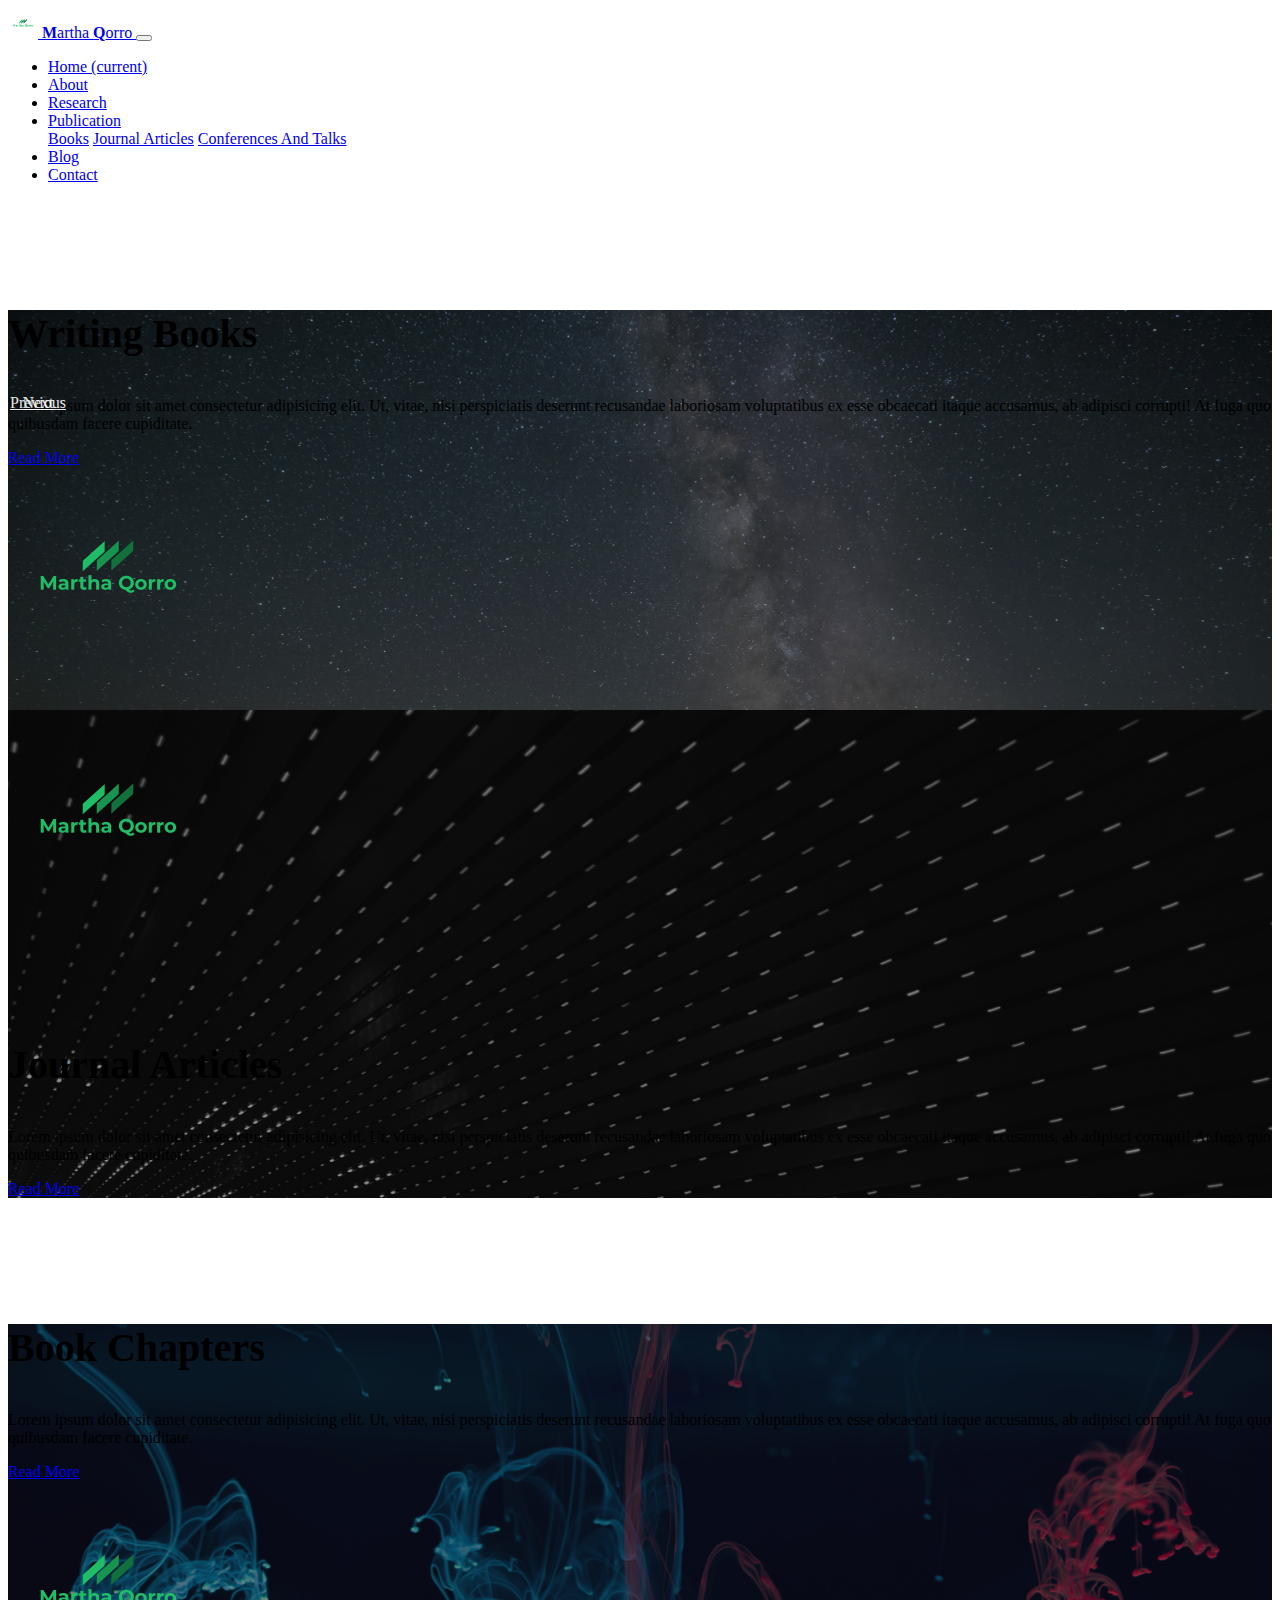
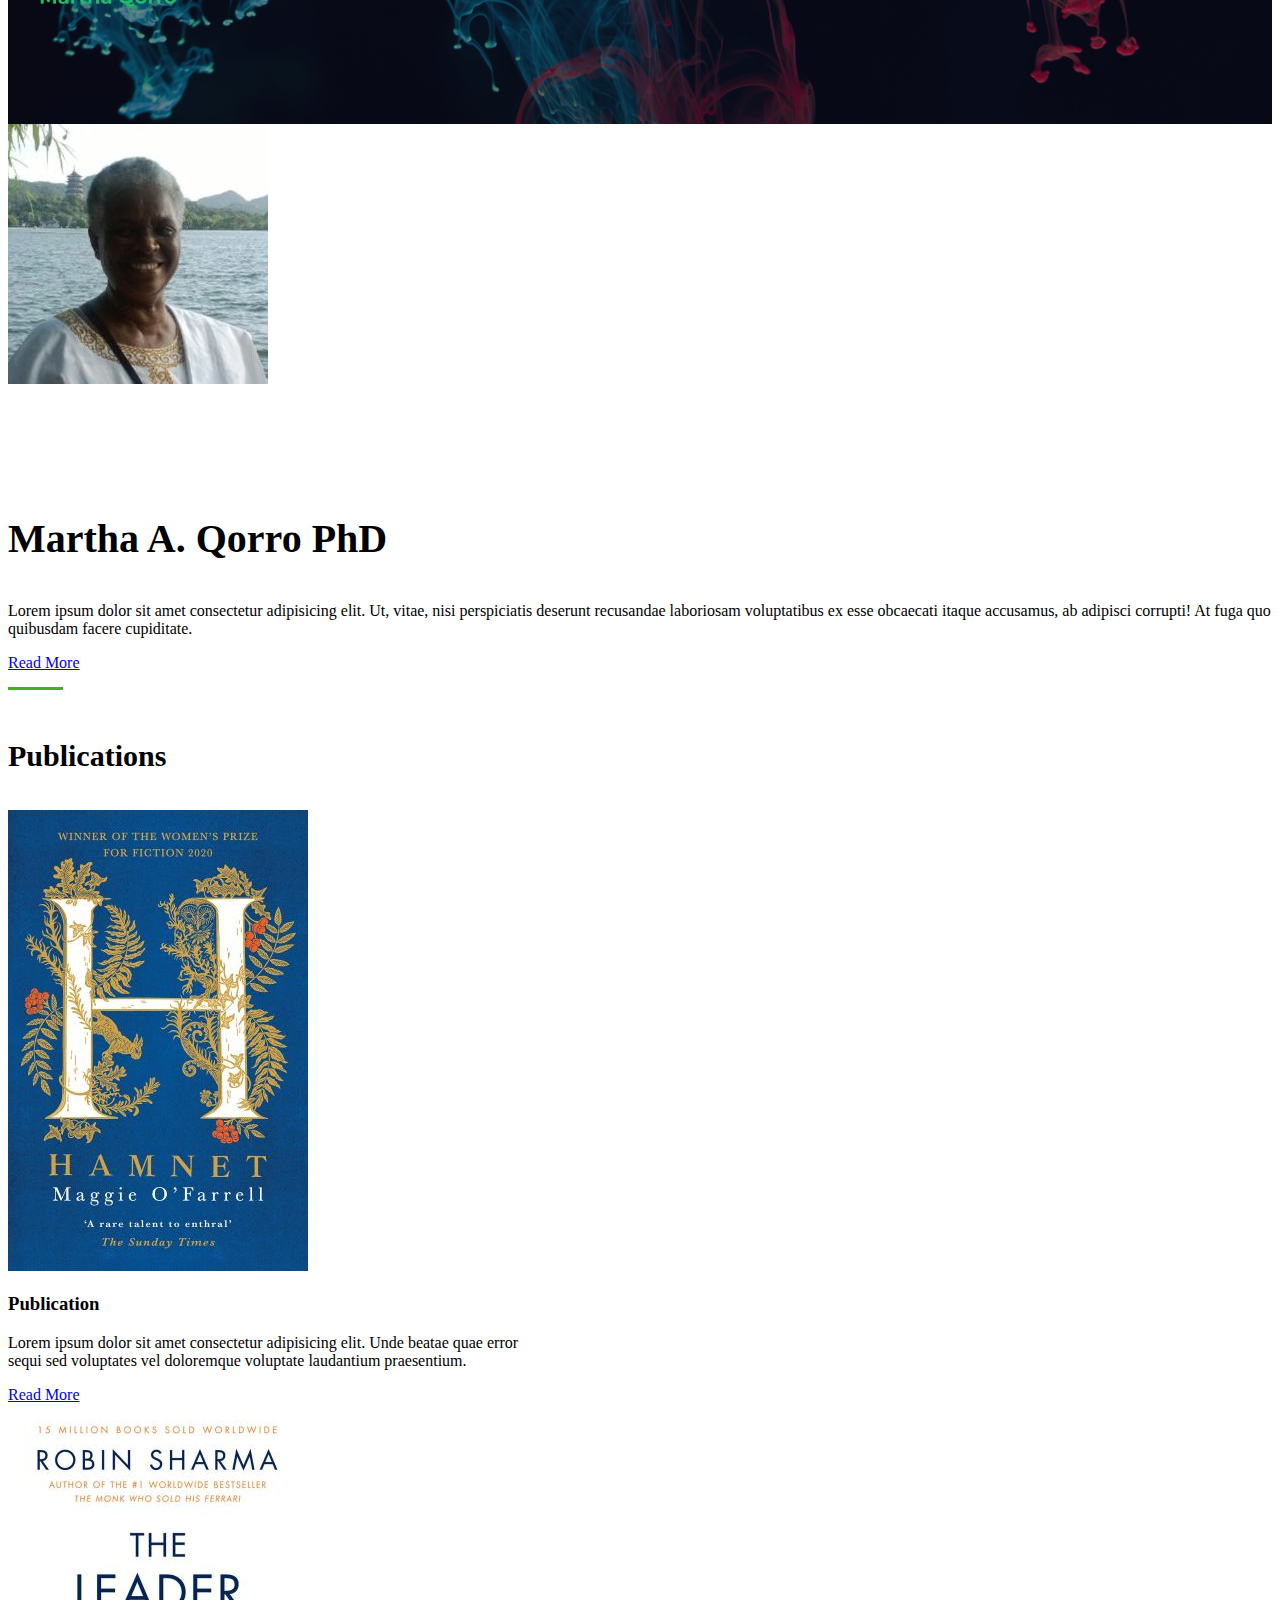
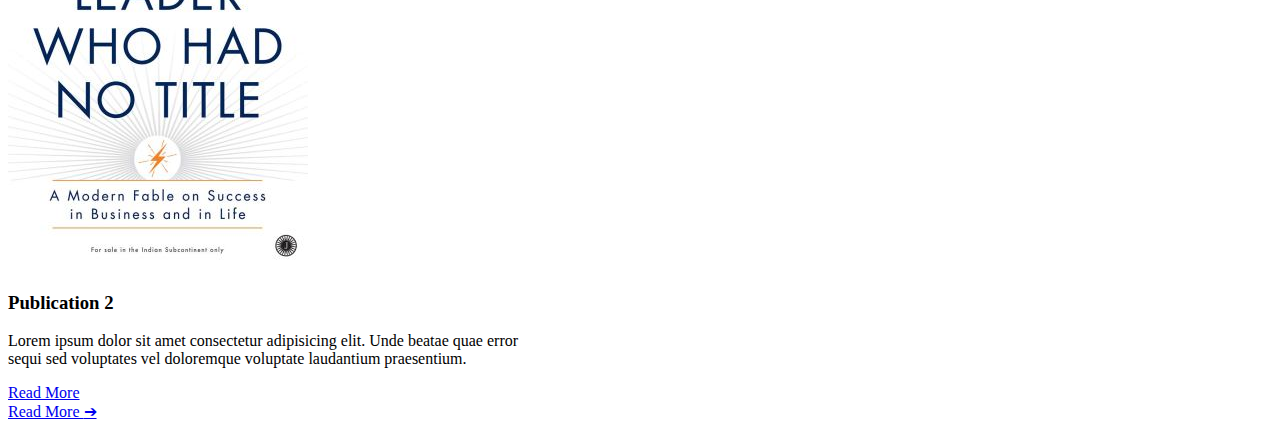
==== index.html @ e76a2d06 "UI" ====
<!DOCTYPE html>
<html lang="en">
  <head>
    <meta charset="UTF-8" />
    <meta http-equiv="X-UA-Compatible" content="IE=edge" />
    <meta name="viewport" content="width=device-width, initial-scale=1.0" />
    <title>Martha Qorro | Home</title>
    <link rel="shortcut icon" href="logo3.png" type="image/x-icon" />

    <!-- Style  -->
    <link
      rel="stylesheet"
      href="https://cdn.jsdelivr.net/npm/bootstrap@4.6.0/dist/css/bootstrap.min.css"
      integrity="sha384-B0vP5xmATw1+K9KRQjQERJvTumQW0nPEzvF6L/Z6nronJ3oUOFUFpCjEUQouq2+l"
      crossorigin="anonymous"
    />
    <link rel="stylesheet" href="style.css" />
  </head>
  <body>
    <!-- Navbar  -->
    <nav class="navbar navbar-expand-lg navbar-light bg-light">
      <a class="navbar-brand" href="#">
        <img src="logo3.png" width="30" height="30" alt="" />
        <strong>M</strong>artha <strong>Q</strong>orro
      </a>
      <button
        class="navbar-toggler"
        type="button"
        data-toggle="collapse"
        data-target="#navbarSupportedContent"
        aria-controls="navbarSupportedContent"
        aria-expanded="false"
        aria-label="Toggle navigation"
      >
        <span class="navbar-toggler-icon"></span>
      </button>

      <div class="collapse navbar-collapse" id="navbarSupportedContent">
        <ul class="navbar-nav ml-auto">
          <li class="nav-item active">
            <a class="nav-link" href="#"
              >Home <span class="sr-only">(current)</span></a
            >
          </li>
          <li class="nav-item">
            <a class="nav-link" href="#">About</a>
          </li>
          <li class="nav-item">
            <a class="nav-link" href="#">Research</a>
          </li>
          <li class="nav-item dropdown">
            <a
              class="nav-link dropdown-toggle"
              href="#"
              id="navbarDropdownMenuLink"
              role="button"
              data-toggle="dropdown"
              aria-haspopup="true"
              aria-expanded="false"
            >
              Publication
            </a>
            <div class="dropdown-menu" aria-labelledby="navbarDropdownMenuLink">
              <a class="dropdown-item" href="#">Books</a>
              <a class="dropdown-item" href="#">Journal Articles</a>
              <a class="dropdown-item" href="#">Conferences And Talks</a>
            </div>
          </li>
          <li class="nav-item">
            <a class="nav-link" href="#">Blog</a>
          </li>
          <li class="nav-item">
            <a class="nav-link" href="#">Contact</a>
          </li>
        </ul>
      </div>
    </nav>

    <!-- Slider  -->
    <section class="w3l-banner-slider-main">
      <div class="bannerhny-content">
        <!-- Banner slider -->
        <div class="content-baner-inf">
          <div
            id="carouselExampleIndicators"
            class="carousel slide"
            data-ride="carousel"
          >
            <ol class="carousel-indicators">
              <li
                data-target="#carouselExampleIndicators"
                data-slide-to="0"
                class="active"
              ></li>
              <li
                data-target="#carouselExampleIndicators"
                data-slide-to="1"
              ></li>
              <li
                data-target="#carouselExampleIndicators"
                data-slide-to="2"
              ></li>
            </ol>
            <div class="carousel-inner">
              <div class="carousel-item active">
                <div class="container">
                  <div class="row">
                    <div class="col-md-8">
                      <div class="mt-7 card p-3 bg-success">
                        <h3 class="caro_h3_2">Writing Books</h3>
                        <p>
                          Lorem ipsum dolor sit amet consectetur adipisicing
                          elit. Ut, vitae, nisi perspiciatis deserunt recusandae
                          laboriosam voluptatibus ex esse obcaecati itaque
                          accusamus, ab adipisci corrupti! At fuga quo quibusdam
                          facere cupiditate.
                        </p>
                        <div>
                          <a href="#!" class="btn btn-danger btn-sm"
                            >Read More</a
                          >
                        </div>
                      </div>
                    </div>
                    <div class="col-md-4">
                      <div class="text-center mt-5">
                        <img
                          src="/logo3.png"
                          class="img-fluid rounded mt-4"
                          alt="Martha Qorro"
                        />
                      </div>
                    </div>
                  </div>
                </div>
              </div>
              <div class="carousel-item item2">
                <div class="container">
                  <div class="row">
                    <div class="col-md-4">
                      <div class="text-center mt-5">
                        <img
                          src="/logo3.png"
                          class="img-fluid rounded mt-4"
                          alt="Martha Qorro"
                        />
                      </div>
                    </div>
                    <div class="col-md-8 mb-1">
                      <div class="mt-7 card p-3">
                        <h3 class="caro_h3_2">Journal Articles</h3>
                        <p>
                          Lorem ipsum dolor sit amet consectetur adipisicing
                          elit. Ut, vitae, nisi perspiciatis deserunt recusandae
                          laboriosam voluptatibus ex esse obcaecati itaque
                          accusamus, ab adipisci corrupti! At fuga quo quibusdam
                          facere cupiditate.
                        </p>
                        <div>
                          <a href="#!" class="btn btn-dark btn-sm">Read More</a>
                        </div>
                      </div>
                    </div>
                  </div>
                </div>
              </div>
              <div class="carousel-item item3">
                <div class="container">
                  <div class="row">
                    <div class="col-md-8">
                      <div class="mt-7 card p-3 bg-danger text-white">
                        <h3 class="caro_h3_2">Book Chapters</h3>
                        <p>
                          Lorem ipsum dolor sit amet consectetur adipisicing
                          elit. Ut, vitae, nisi perspiciatis deserunt recusandae
                          laboriosam voluptatibus ex esse obcaecati itaque
                          accusamus, ab adipisci corrupti! At fuga quo quibusdam
                          facere cupiditate.
                        </p>
                        <div>
                          <a href="#!" class="btn btn-success btn-sm"
                            >Read More</a
                          >
                        </div>
                      </div>
                    </div>
                    <div class="col-md-4">
                      <div class="text-center mt-5">
                        <img
                          src="/logo3.png"
                          class="img-fluid rounded mt-4"
                          alt="Martha Qorro"
                        />
                      </div>
                    </div>
                  </div>
                </div>
              </div>
            </div>
            <a
              class="carousel-control-prev"
              href="#carouselExampleIndicators"
              role="button"
              data-slide="prev"
            >
              <span
                class="carousel-control-prev-icon"
                aria-hidden="true"
              ></span>
              <span class="sr-only">Previous</span>
            </a>
            <a
              class="carousel-control-next"
              href="#carouselExampleIndicators"
              role="button"
              data-slide="next"
            >
              <span
                class="carousel-control-next-icon"
                aria-hidden="true"
              ></span>
              <span class="sr-only">Next</span>
            </a>
          </div>
        </div>
      </div>
    </section>

    <!-- About Me  -->
    <section class="container py-5">
      <div class="row">
        <div class="col-md-4 mt-3">
          <div class="text-center mt-5">
            <img
              src="/1547723032341.jpg"
              class="img-fluid rounded mt-4"
              alt="Martha Qorro"
            />
          </div>
        </div>
        <div class="col-md-8">
          <div class="mt-7 card p-5">
            <h3 class="caro_h3_2">Martha A. Qorro PhD</h3>
            <p>
              Lorem ipsum dolor sit amet consectetur adipisicing elit. Ut,
              vitae, nisi perspiciatis deserunt recusandae laboriosam
              voluptatibus ex esse obcaecati itaque accusamus, ab adipisci
              corrupti! At fuga quo quibusdam facere cupiditate.
            </p>
            <div>
              <a href="#!" class="btn btn-dark btn-sm">Read More</a>
            </div>
          </div>
        </div>
      </div>
    </section>

    <!-- Publication  -->
    <section class="container py-5">
      <div class="header-title">
        <span class="sub-title"></span>
        <h3 class="hny-title text-left">Publications</h3>
      </div>
      <div class="row">
        <div class="col-md-6 mb-3">
          <div class="card mb-3" style="max-width: 540px">
            <div class="row no-gutters">
              <div class="col-md-4">
                <img src="/publication1.jpg" class="img-fluid" alt="..." />
              </div>
              <div class="col-md-8">
                <div class="card-body">
                  <h3 class="caro_h3 mt-3">Publication</h3>
                  <p class="card-text mt-3">
                    Lorem ipsum dolor sit amet consectetur adipisicing elit.
                    Unde beatae quae error sequi sed voluptates vel doloremque
                    voluptate laudantium praesentium.
                  </p>
                  <div class="mt-3">
                    <a href="#!" class="btn btn-dark btn-sm">Read More</a>
                  </div>
                </div>
              </div>
            </div>
          </div>
        </div>
        <div class="col-md-6">
          <div class="card mb-3" style="max-width: 540px">
            <div class="row no-gutters">
              <div class="col-md-4">
                <img src="/publication2.jpg" class="img-fluid" alt="..." />
              </div>
              <div class="col-md-8">
                <div class="card-body">
                  <h3 class="caro_h3 mt-3">Publication 2</h3>
                  <p class="card-text mt-3">
                    Lorem ipsum dolor sit amet consectetur adipisicing elit.
                    Unde beatae quae error sequi sed voluptates vel doloremque
                    voluptate laudantium praesentium.
                  </p>
                  <div class="mt-3">
                    <a href="#!" class="btn btn-dark btn-sm">Read More</a>
                  </div>
                </div>
              </div>
            </div>
          </div>
        </div>
      </div>
      <div class="mt-3 text-center">
        <a href="#!" class="text-decoration-none font-weight-bold"
          >Read More <span>&#10132;</span></a
        >
      </div>
    </section>

    <!-- Scripts  -->
    <script
      src="https://code.jquery.com/jquery-3.5.1.slim.min.js"
      integrity="sha384-DfXdz2htPH0lsSSs5nCTpuj/zy4C+OGpamoFVy38MVBnE+IbbVYUew+OrCXaRkfj"
      crossorigin="anonymous"
    ></script>
    <script
      src="https://cdn.jsdelivr.net/npm/popper.js@1.16.1/dist/umd/popper.min.js"
      integrity="sha384-9/reFTGAW83EW2RDu2S0VKaIzap3H66lZH81PoYlFhbGU+6BZp6G7niu735Sk7lN"
      crossorigin="anonymous"
    ></script>
    <script
      src="https://cdn.jsdelivr.net/npm/bootstrap@4.6.0/dist/js/bootstrap.min.js"
      integrity="sha384-+YQ4JLhjyBLPDQt//I+STsc9iw4uQqACwlvpslubQzn4u2UU2UFM80nGisd026JF"
      crossorigin="anonymous"
    ></script>
  </body>
</html>
---- style.css ----
.hny-title {
    font-size: 30px;
    line-height: 48px;
    font-weight: 600;
    position: relative;
}

.sub-title, .sub-title-1 {
    position: relative;
    font-size: 18px;
    line-height: 30px;
    font-weight: 600;
    font-style: normal;
    padding-left: 70px;
    color: #48ad20;
}

.sub-title:before, .sub-title-1::before {
    content: '';
    display: block;
    width: 55px;
    height: 3px;
    background-color: #48ad20;
    position: absolute;
    z-index: 1;
    left: 0;
    top: 50%;
}

/* Sliders  */

.w3l-banner-slider-main {
    /*--/slider--*/
    /*--//slider--*/
    /*--//responsive design --*/
}

.w3l-banner-slider-main ol.carousel-indicators {
    margin: 0;
}

.w3l-banner-slider-main .carousel-item {
    min-height: 25em;
    position: relative;
    z-index: 1;
}

.w3l-banner-slider-main .carousel-item {
    background: url(/slide4.jpg) no-repeat;
    background-size: cover;
    -webkit-background-size: cover;
    -o-background-size: cover;
    -ms-background-size: cover;
    -moz-background-size: cover;
}

.w3l-banner-slider-main .carousel-item.item2 {
    background: url(/slide2.jpg) no-repeat;
    background-size: cover;
    -webkit-background-size: cover;
    -o-background-size: cover;
    -ms-background-size: cover;
    -moz-background-size: cover;
}

.w3l-banner-slider-main .carousel-item.item3 {
    background: url(/slide3.jpg) no-repeat;
    background-size: cover;
    -webkit-background-size: cover;
    -o-background-size: cover;
    -ms-background-size: cover;
    -moz-background-size: cover;
}

.w3l-banner-slider-main .carousel-item:before {
    content: "";
    background: rgba(16, 16, 16, 0.470588);
    position: absolute;
    top: 0;
    min-height: 100%;
    left: 0;
    right: 0;
    z-index: -1;
}

.w3l-banner-slider-main .carousel-caption h3 {
    font-size: 50px;
    text-transform: uppercase;
    font-weight: 900 !important;
    line-height: 120px;
    color: #CCCCB2;
    /* fallback for old browsers */
    color: -webkit-linear-gradient(to right, #757519, #CCCCB2);
    /* Chrome 10-25, Safari 5.1-6 */
    color: linear-gradient(to right, #757519, #CCCCB2);
    /* W3C, IE 10+/ Edge, Firefox 16+, Chrome 26+, Opera 12+, Safari 7+ */
}

.w3l-banner-slider-main .carousel-caption p {
    color: rgb(250, 228, 228);
    text-transform: capitalize;
    font-size: 20px;
    font-weight: 500;
    opacity: 0.8;
}

.w3l-banner-slider-main a.banner-btn.btn {
    display: inline-block;
    outline: none;
    border: none;
    font-weight: 600;
    padding: 5px 13px;
    font-size: 16px;
    background-color: #7ff022;
    margin-top: 20px;
    color: black;
}

.w3l-banner-slider-main a.banner-btn.btn:hover {
    background: #ff6768;
    color: #fff;
}

.w3l-banner-slider-main .b-ck {
    display: block;
}

.w3l-banner-slider-main .carousel-indicators {
    bottom: 7%;
    left: 0%;
    cursor: pointer;
    display: none;
}

.w3l-banner-slider-main .carousel-caption {
    text-align: left;
    margin: 0 auto;
    position: absolute;
    right: 15%;
    bottom: 18%;
    left: 15%;
    z-index: 10;
}

.w3l-banner-slider-main .carousel-item>img {
    position: absolute;
    top: 0;
    left: 0;
    min-width: 100%;
    height: 40em;
}

.w3l-banner-slider-main .carousel-control {
    line-height: 40em;
}

.w3l-banner-slider-main .carousel-indicators li {
    box-sizing: content-box;
    flex: 0 1 auto;
    width: 30px;
    height: 3px;
    margin-right: 3px;
    margin-left: 3px;
    text-indent: -999px;
    cursor: pointer;
    background-color: #fff;
    background-clip: padding-box;
    border-top: 10px solid transparent;
    border-bottom: 10px solid transparent;
    opacity: 0.5;
    transition: opacity 0.6s ease;
}

.w3l-banner-slider-main .carousel-indicators .active {
    background: #03cce6;
    width: 30px;
    height: 3px;
}

.w3l-banner-slider-main .carousel-control-prev, .w3l-banner-slider-main .carousel-control-next {
    background: none;
    position: absolute;
    top: 42%;
    bottom: 0;
    z-index: 1;
    display: flex;
    align-items: center;
    justify-content: center;
    color: #fff;
    text-align: center;
    /* opacity: 0.5; */
    transition: opacity 0.15s ease;
    height: 50px;
    width: 60px;
    padding: -10px;
    opacity: 0.9;
}

.mt-7 {
    margin-top: 10% !important;
}

.caro_h3_2 {
    font-size: 40px !important;
    font-weight: 800;
}

.pos-center {
    margin: auto;
    width: 100%;
}

.pos-center-1 {
    margin: auto;
    width: 100%;
    padding: 10px;
    margin-top: 60px;
    text-align: center;
}

@media (max-width: 1080px) {
    .w3l-banner-slider-main .carousel-caption h3 {
        font-size: 50px;
        line-height: 50px;
    }
}

@media (max-width: 900px) {
    .w3l-banner-slider-main .carousel-caption h3 {
        font-size: 40px;
        line-height: 100px;
    }
}

@media (max-width: 832px) {
    .w3l-banner-slider-main .carousel-caption h3 {
        font-size: 40px;
        line-height: 50px;
    }
}

@media (max-width: 767px) {
    .w3l-banner-slider-main .carousel-item {
        min-height: 30em;
    }
}

@media (max-width: 667px) {
    .w3l-banner-slider-main .carousel-caption h3 {
        font-size: 40px;
        line-height: 50px;
    }
    .w3l-banner-slider-main a.banner-btn.btn {
        padding: 12px 26px;
        font-size: 14px;
        margin-top: 10px;
    }
}

@media (max-width: 600px) {
    .w3l-banner-slider-main .carousel-caption h3 {
        font-size: 70px;
        line-height: 80px;
    }
    .w3l-banner-slider-main .carousel-caption p {
        font-size: 15px;
    }
}

@media (max-width: 569px) {
    .w3l-banner-slider-main .carousel-caption h3 {
        font-size: 40px;
        line-height: 70px;
    }
}

@media (max-width: 595px) {
    .w3l-banner-slider-main .carousel-caption h3 {
        font-size: 40px;
        line-height: 50px;
    }
}

@media (max-width: 595px) {
    .w3l-banner-slider-main .carousel-caption h3 {
        font-size: 40px;
        line-height: 50px;
    }
}

@media (max-width: 490px) {
    .w3l-banner-slider-main .carousel-caption h3 {
        font-size: 40px;
        line-height: 50px;
    }
    .w3l-banner-slider-main .carousel-caption p {
        font-size: 14px;
    }
    .w3l-banner-slider-main .carousel-item {
        min-height: 26em;
    }
}

@media (max-width: 440px) {
    .w3l-banner-slider-main .carousel-caption h3 {
        font-size: 40px;
        line-height: 50px;
    }
    .w3l-banner-slider-main .carousel-item {
        min-height: 22em;
    }
    .w3l-banner-slider-main .carousel-caption {
        bottom: 12%;
    }
}

@media (max-width: 375px) {
    .w3l-banner-slider-main .carousel-caption h3 {
        font-size: 30px;
        line-height: 40px;
    }
    .w3l-banner-slider-main .carousel-item {
        min-height: 25em;
    }
    .w3l-banner-slider-main .carousel-caption {
        bottom: 12%;
    }
}

@media (max-width: 343px) {
    .caro_h3 {
        font-size: 26px !important;
        font-weight: 600;
    }
    .caro_h3_2 {
        font-size: 21px !important;
        font-weight: 800;
    }
}

@media (max-width: 333px) {
    .caro_h3 {
        font-size: 23px !important;
        font-weight: 600;
    }
    .caro_h3_2 {
        font-size: 19px !important;
        font-weight: 800;
    }
}

@media (max-width: 405px) {
    .banner-btn {
        display: flex;
        justify-content: center !important;
        align-items: center !important;
    }
}
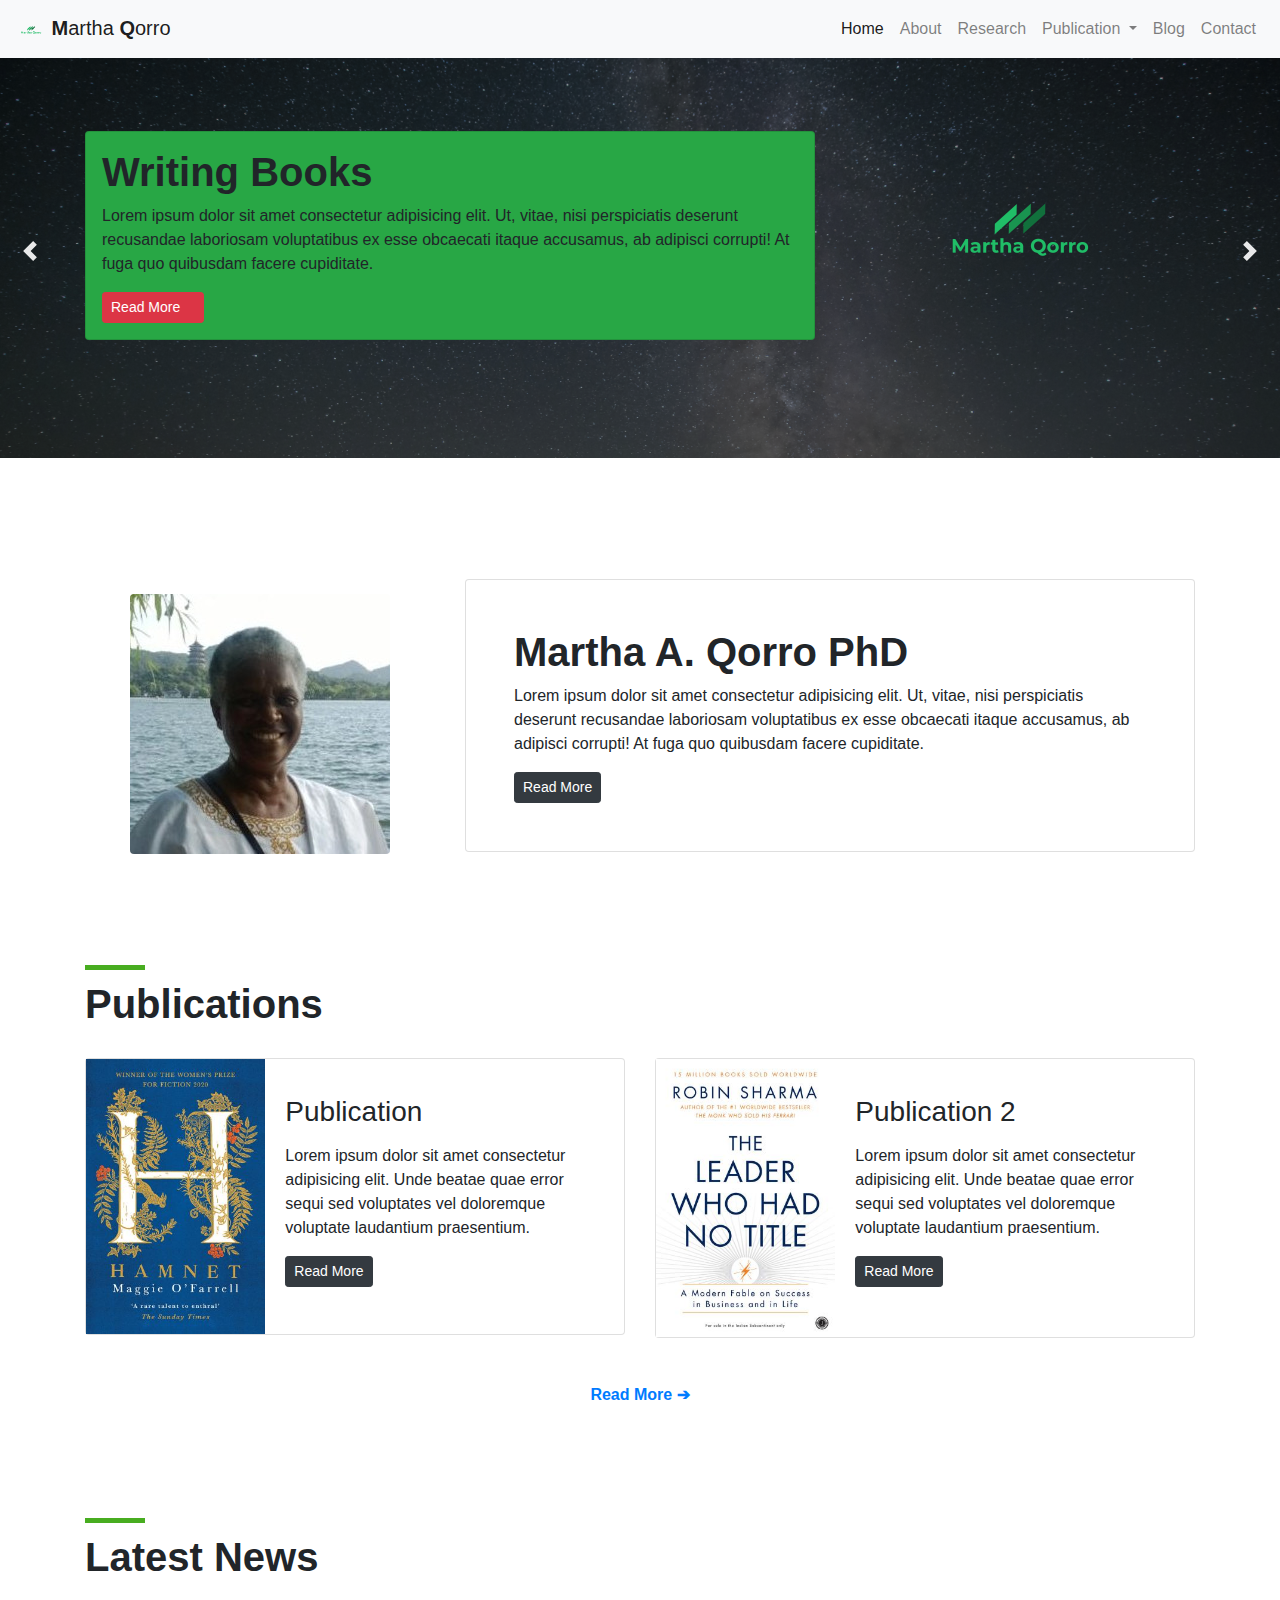
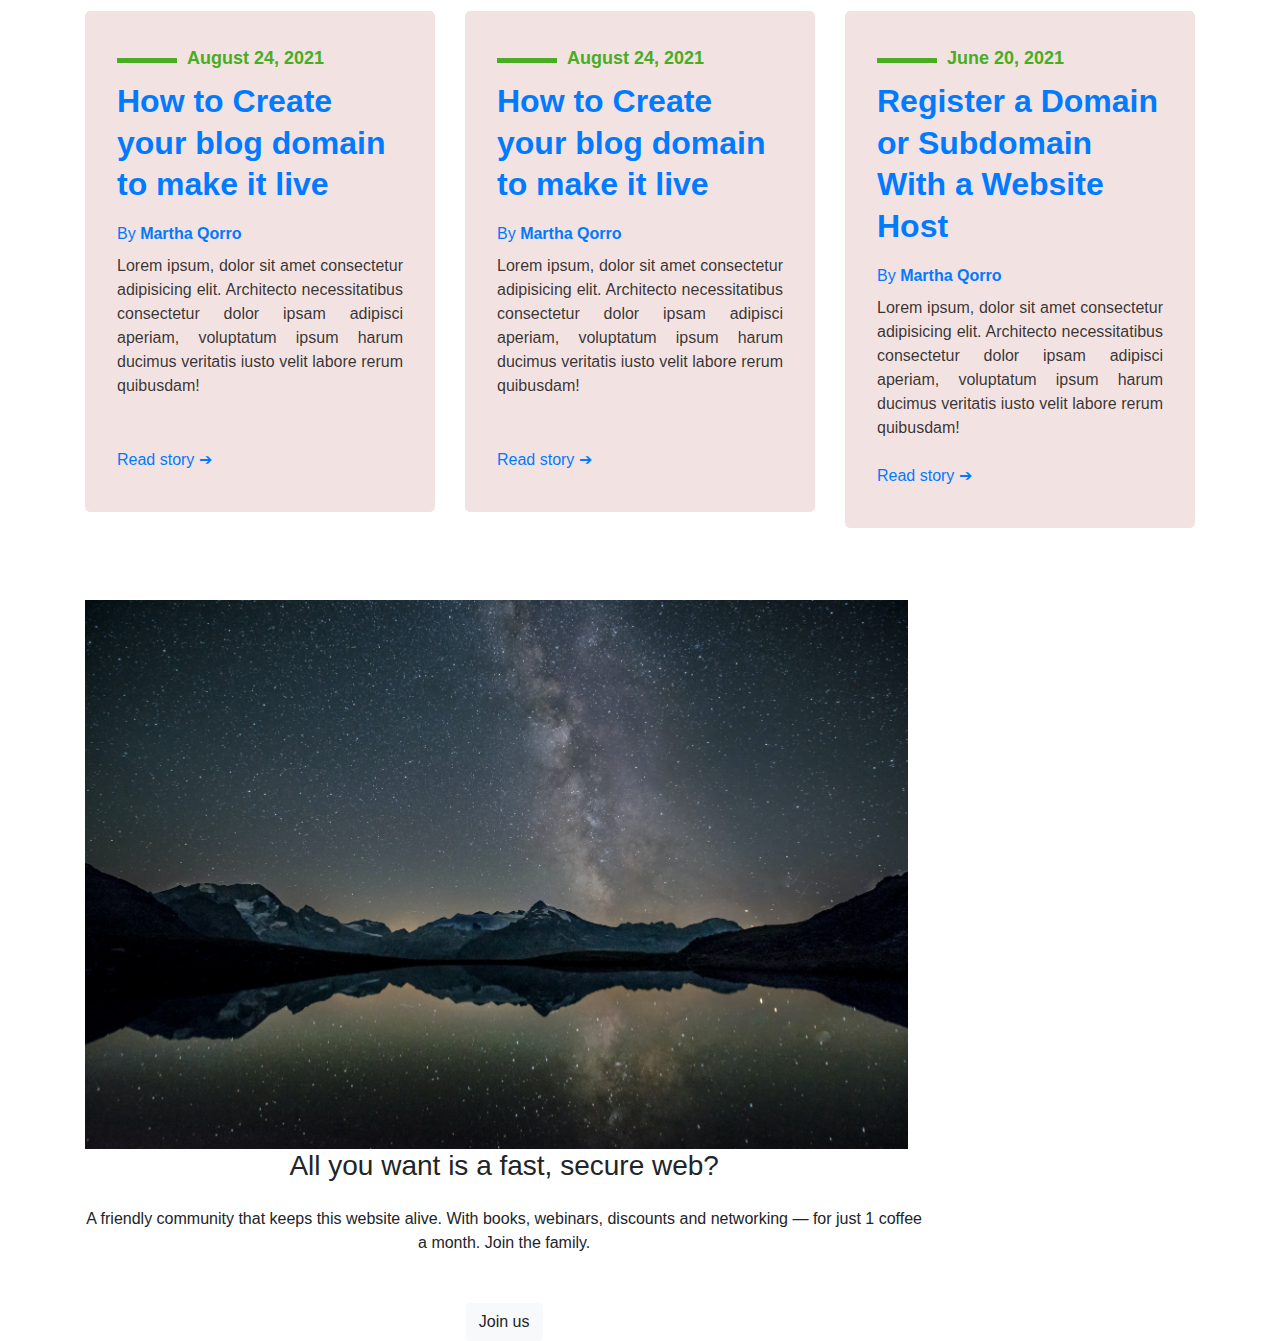
==== commit 32aae769: "UI commit" ====
--- a/index.html
+++ b/index.html
@@ -5,22 +5,23 @@
     <meta http-equiv="X-UA-Compatible" content="IE=edge" />
     <meta name="viewport" content="width=device-width, initial-scale=1.0" />
     <title>Martha Qorro | Home</title>
-    <link rel="shortcut icon" href="logo3.png" type="image/x-icon" />
+    <link
+      rel="shortcut icon"
+      href="/assets/img/logo3.png"
+      type="image/x-icon"
+    />
 
     <!-- Style  -->
-    <link
-      rel="stylesheet"
-      href="https://cdn.jsdelivr.net/npm/bootstrap@4.6.0/dist/css/bootstrap.min.css"
-      integrity="sha384-B0vP5xmATw1+K9KRQjQERJvTumQW0nPEzvF6L/Z6nronJ3oUOFUFpCjEUQouq2+l"
-      crossorigin="anonymous"
-    />
-    <link rel="stylesheet" href="style.css" />
+
+    <link rel="stylesheet" href="/assets/css/all.min.css" />
+    <link rel="stylesheet" href="/assets/css/bootstrap.min.css" />
+    <link rel="stylesheet" href="/assets/css/style.css" />
   </head>
   <body>
     <!-- Navbar  -->
     <nav class="navbar navbar-expand-lg navbar-light bg-light">
       <a class="navbar-brand" href="#">
-        <img src="logo3.png" width="30" height="30" alt="" />
+        <img src="/assets/img/logo3.png" width="30" height="30" alt="" />
         <strong>M</strong>artha <strong>Q</strong>orro
       </a>
       <button
@@ -117,15 +118,15 @@
                         </p>
                         <div>
                           <a href="#!" class="btn btn-danger btn-sm"
-                            >Read More</a
-                          >
+                            >Read More <i class="fas fa-arrow-right"></i
+                          ></a>
                         </div>
                       </div>
                     </div>
                     <div class="col-md-4">
                       <div class="text-center mt-5">
                         <img
-                          src="/logo3.png"
+                          src="/assets/img/logo3.png"
                           class="img-fluid rounded mt-4"
                           alt="Martha Qorro"
                         />
@@ -140,7 +141,7 @@
                     <div class="col-md-4">
                       <div class="text-center mt-5">
                         <img
-                          src="/logo3.png"
+                          src="/assets/img/logo3.png"
                           class="img-fluid rounded mt-4"
                           alt="Martha Qorro"
                         />
@@ -187,7 +188,7 @@
                     <div class="col-md-4">
                       <div class="text-center mt-5">
                         <img
-                          src="/logo3.png"
+                          src="/assets/img/logo3.png"
                           class="img-fluid rounded mt-4"
                           alt="Martha Qorro"
                         />
@@ -232,7 +233,7 @@
         <div class="col-md-4 mt-3">
           <div class="text-center mt-5">
             <img
-              src="/1547723032341.jpg"
+              src="/assets/img/1547723032341.jpg"
               class="img-fluid rounded mt-4"
               alt="Martha Qorro"
             />
@@ -265,8 +266,12 @@
         <div class="col-md-6 mb-3">
           <div class="card mb-3" style="max-width: 540px">
             <div class="row no-gutters">
-              <div class="col-md-4">
-                <img src="/publication1.jpg" class="img-fluid" alt="..." />
+              <div class="col-md-4 text-center">
+                <img
+                  src="/assets/img/publication1.jpg"
+                  class="img-fluid"
+                  alt="..."
+                />
               </div>
               <div class="col-md-8">
                 <div class="card-body">
@@ -287,8 +292,12 @@
         <div class="col-md-6">
           <div class="card mb-3" style="max-width: 540px">
             <div class="row no-gutters">
-              <div class="col-md-4">
-                <img src="/publication2.jpg" class="img-fluid" alt="..." />
+              <div class="col-md-4 text-center">
+                <img
+                  src="/assets/img/publication2.jpg"
+                  class="img-fluid"
+                  alt="..."
+                />
               </div>
               <div class="col-md-8">
                 <div class="card-body">
@@ -314,21 +323,150 @@
       </div>
     </section>
 
+    <!-- Blog -->
+    <section class="container py-5">
+      <div class="header-title">
+        <span class="sub-title"></span>
+        <h3 class="hny-title text-left">Latest News</h3>
+      </div>
+      <div class="row">
+        <div class="col-md-4 mb-3">
+          <a
+            href="#blog-single.html"
+            class="
+              blog-article-post
+              height-full
+              bg-color-three
+              d-flex
+              flex-wrap
+              align-content-between
+            "
+          >
+            <div class="post-content">
+              <h6 class="sub-title">August 24, 2021</h6>
+              <h4 class="blog_post_title">
+                How to Create your blog domain to make it live
+              </h4>
+              <div class="py-2 author">
+                <span>By <b>Martha Qorro</b></span>
+              </div>
+
+              <p>
+                Lorem ipsum, dolor sit amet consectetur adipisicing elit.
+                Architecto necessitatibus consectetur dolor ipsam adipisci
+                aperiam, voluptatum ipsum harum ducimus veritatis iusto velit
+                labore rerum quibusdam!
+              </p>
+            </div>
+            <div class="py-2 read-more">
+              Read story
+              <span class="fab fa-long-arrow-right" aria-hidden="true"
+                >&#10132;</span
+              >
+            </div>
+          </a>
+        </div>
+        <div class="col-md-4 mb-3">
+          <a
+            href="#blog-single.html"
+            class="
+              blog-article-post
+              height-full
+              bg-color-three
+              d-flex
+              flex-wrap
+              align-content-between
+            "
+          >
+            <div class="post-content">
+              <h6 class="sub-title">August 24, 2021</h6>
+              <h4 class="blog_post_title">
+                How to Create your blog domain to make it live
+              </h4>
+              <div class="py-2 author">
+                <span>By <b>Martha Qorro</b></span>
+              </div>
+
+              <p>
+                Lorem ipsum, dolor sit amet consectetur adipisicing elit.
+                Architecto necessitatibus consectetur dolor ipsam adipisci
+                aperiam, voluptatum ipsum harum ducimus veritatis iusto velit
+                labore rerum quibusdam!
+              </p>
+            </div>
+            <div class="py-2 read-more">
+              Read story
+              <span class="fab fa-long-arrow-right" aria-hidden="true"
+                >&#10132;</span
+              >
+            </div>
+          </a>
+        </div>
+        <div class="col-md-4">
+          <a
+            href="#blog-single.html"
+            class="
+              blog-article-post
+              height-full
+              bg-color-three
+              d-flex
+              flex-wrap
+              align-content-between
+            "
+          >
+            <div class="post-content">
+              <h6 class="sub-title">June 20, 2021</h6>
+              <h4 class="blog_post_title">
+                Register a Domain or Subdomain With a Website Host
+              </h4>
+              <div class="py-2 author">
+                <span>By <b>Martha Qorro</b></span>
+              </div>
+
+              <p>
+                Lorem ipsum, dolor sit amet consectetur adipisicing elit.
+                Architecto necessitatibus consectetur dolor ipsam adipisci
+                aperiam, voluptatum ipsum harum ducimus veritatis iusto velit
+                labore rerum quibusdam!
+              </p>
+            </div>
+            <div class="py-2 read-more">
+              Read story
+              <span class="fab fa-long-arrow-right" aria-hidden="true"
+                >&#10132;</span
+              >
+            </div>
+          </a>
+        </div>
+      </div>
+    </section>
+
+    <!-- Show off blog -->
+    <section class="container py-4">
+      <div class="row">
+        <div class="col-md-8 position-absolute">
+          <img src="assets/img/slide4.jpg" class="img-fluid" alt="" />
+          <div class="member-login-content text-center position-absolute">
+            <div>
+              <h3>All you want is a fast, secure web?</h3>
+              <p class="mt-md-4 mt-3 mb-md-5 mb-4">
+                A friendly community that keeps this website alive. With books,
+                webinars, discounts and networking — for just 1 coffee a month.
+                Join the family.
+              </p>
+              <a href="#signup.html" class="btn btn-light theme-button"
+                >Join us</a
+              >
+            </div>
+          </div>
+        </div>
+        <div class="col-md-4"></div>
+      </div>
+    </section>
+
     <!-- Scripts  -->
-    <script
-      src="https://code.jquery.com/jquery-3.5.1.slim.min.js"
-      integrity="sha384-DfXdz2htPH0lsSSs5nCTpuj/zy4C+OGpamoFVy38MVBnE+IbbVYUew+OrCXaRkfj"
-      crossorigin="anonymous"
-    ></script>
-    <script
-      src="https://cdn.jsdelivr.net/npm/popper.js@1.16.1/dist/umd/popper.min.js"
-      integrity="sha384-9/reFTGAW83EW2RDu2S0VKaIzap3H66lZH81PoYlFhbGU+6BZp6G7niu735Sk7lN"
-      crossorigin="anonymous"
-    ></script>
-    <script
-      src="https://cdn.jsdelivr.net/npm/bootstrap@4.6.0/dist/js/bootstrap.min.js"
-      integrity="sha384-+YQ4JLhjyBLPDQt//I+STsc9iw4uQqACwlvpslubQzn4u2UU2UFM80nGisd026JF"
-      crossorigin="anonymous"
-    ></script>
+    <script src="/assets/js/jquery-3.5.1.slim.min.js"></script>
+    <script src="/assets/js/bootstrap.min.js"></script>
+    <script src="/assets/js/popper.min.js"></script>
   </body>
 </html>
--- a/assets/css/all.min.css
+++ b/assets/css/all.min.css
@@ -0,0 +1,5 @@
+/*!
+ * Font Awesome Free 5.15.3 by @fontawesome - https://fontawesome.com
+ * License - https://fontawesome.com/license/free (Icons: CC BY 4.0, Fonts: SIL OFL 1.1, Code: MIT License)
+ */
+.fa,.fab,.fad,.fal,.far,.fas{-moz-osx-font-smoothing:grayscale;-webkit-font-smoothing:antialiased;display:inline-block;font-style:normal;font-variant:normal;text-rendering:auto;line-height:1}.fa-lg{font-size:1.33333em;line-height:.75em;vertical-align:-.0667em}.fa-xs{font-size:.75em}.fa-sm{font-size:.875em}.fa-1x{font-size:1em}.fa-2x{font-size:2em}.fa-3x{font-size:3em}.fa-4x{font-size:4em}.fa-5x{font-size:5em}.fa-6x{font-size:6em}.fa-7x{font-size:7em}.fa-8x{font-size:8em}.fa-9x{font-size:9em}.fa-10x{font-size:10em}.fa-fw{text-align:center;width:1.25em}.fa-ul{list-style-type:none;margin-left:2.5em;padding-left:0}.fa-ul>li{position:relative}.fa-li{left:-2em;position:absolute;text-align:center;width:2em;line-height:inherit}.fa-border{border:.08em solid #eee;border-radius:.1em;padding:.2em .25em .15em}.fa-pull-left{float:left}.fa-pull-right{float:right}.fa.fa-pull-left,.fab.fa-pull-left,.fal.fa-pull-left,.far.fa-pull-left,.fas.fa-pull-left{margin-right:.3em}.fa.fa-pull-right,.fab.fa-pull-right,.fal.fa-pull-right,.far.fa-pull-right,.fas.fa-pull-right{margin-left:.3em}.fa-spin{-webkit-animation:fa-spin 2s linear infinite;animation:fa-spin 2s linear infinite}.fa-pulse{-webkit-animation:fa-spin 1s steps(8) infinite;animation:fa-spin 1s steps(8) infinite}@-webkit-keyframes fa-spin{0%{-webkit-transform:rotate(0deg);transform:rotate(0deg)}to{-webkit-transform:rotate(1turn);transform:rotate(1turn)}}@keyframes fa-spin{0%{-webkit-transform:rotate(0deg);transform:rotate(0deg)}to{-webkit-transform:rotate(1turn);transform:rotate(1turn)}}.fa-rotate-90{-ms-filter:"progid:DXImageTransform.Microsoft.BasicImage(rotation=1)";-webkit-transform:rotate(90deg);transform:rotate(90deg)}.fa-rotate-180{-ms-filter:"progid:DXImageTransform.Microsoft.BasicImage(rotation=2)";-webkit-transform:rotate(180deg);transform:rotate(180deg)}.fa-rotate-270{-ms-filter:"progid:DXImageTransform.Microsoft.BasicImage(rotation=3)";-webkit-transform:rotate(270deg);transform:rotate(270deg)}.fa-flip-horizontal{-ms-filter:"progid:DXImageTransform.Microsoft.BasicImage(rotation=0, mirror=1)";-webkit-transform:scaleX(-1);transform:scaleX(-1)}.fa-flip-vertical{-webkit-transform:scaleY(-1);transform:scaleY(-1)}.fa-flip-both,.fa-flip-horizontal.fa-flip-vertical,.fa-flip-vertical{-ms-filter:"progid:DXImageTransform.Microsoft.BasicImage(rotation=2, mirror=1)"}.fa-flip-both,.fa-flip-horizontal.fa-flip-vertical{-webkit-transform:scale(-1);transform:scale(-1)}:root .fa-flip-both,:root .fa-flip-horizontal,:root .fa-flip-vertical,:root .fa-rotate-90,:root .fa-rotate-180,:root .fa-rotate-270{-webkit-filter:none;filter:none}.fa-stack{display:inline-block;height:2em;line-height:2em;position:relative;vertical-align:middle;width:2.5em}.fa-stack-1x,.fa-stack-2x{left:0;position:absolute;text-align:center;width:100%}.fa-stack-1x{line-height:inherit}.fa-stack-2x{font-size:2em}.fa-inverse{color:#fff}.fa-500px:before{content:"\f26e"}.fa-accessible-icon:before{content:"\f368"}.fa-accusoft:before{content:"\f369"}.fa-acquisitions-incorporated:before{content:"\f6af"}.fa-ad:before{content:"\f641"}.fa-address-book:before{content:"\f2b9"}.fa-address-card:before{content:"\f2bb"}.fa-adjust:before{content:"\f042"}.fa-adn:before{content:"\f170"}.fa-adversal:before{content:"\f36a"}.fa-affiliatetheme:before{content:"\f36b"}.fa-air-freshener:before{content:"\f5d0"}.fa-airbnb:before{content:"\f834"}.fa-algolia:before{content:"\f36c"}.fa-align-center:before{content:"\f037"}.fa-align-justify:before{content:"\f039"}.fa-align-left:before{content:"\f036"}.fa-align-right:before{content:"\f038"}.fa-alipay:before{content:"\f642"}.fa-allergies:before{content:"\f461"}.fa-amazon:before{content:"\f270"}.fa-amazon-pay:before{content:"\f42c"}.fa-ambulance:before{content:"\f0f9"}.fa-american-sign-language-interpreting:before{content:"\f2a3"}.fa-amilia:before{content:"\f36d"}.fa-anchor:before{content:"\f13d"}.fa-android:before{content:"\f17b"}.fa-angellist:before{content:"\f209"}.fa-angle-double-down:before{content:"\f103"}.fa-angle-double-left:before{content:"\f100"}.fa-angle-double-right:before{content:"\f101"}.fa-angle-double-up:before{content:"\f102"}.fa-angle-down:before{content:"\f107"}.fa-angle-left:before{content:"\f104"}.fa-angle-right:before{content:"\f105"}.fa-angle-up:before{content:"\f106"}.fa-angry:before{content:"\f556"}.fa-angrycreative:before{content:"\f36e"}.fa-angular:before{content:"\f420"}.fa-ankh:before{content:"\f644"}.fa-app-store:before{content:"\f36f"}.fa-app-store-ios:before{content:"\f370"}.fa-apper:before{content:"\f371"}.fa-apple:before{content:"\f179"}.fa-apple-alt:before{content:"\f5d1"}.fa-apple-pay:before{content:"\f415"}.fa-archive:before{content:"\f187"}.fa-archway:before{content:"\f557"}.fa-arrow-alt-circle-down:before{content:"\f358"}.fa-arrow-alt-circle-left:before{content:"\f359"}.fa-arrow-alt-circle-right:before{content:"\f35a"}.fa-arrow-alt-circle-up:before{content:"\f35b"}.fa-arrow-circle-down:before{content:"\f0ab"}.fa-arrow-circle-left:before{content:"\f0a8"}.fa-arrow-circle-right:before{content:"\f0a9"}.fa-arrow-circle-up:before{content:"\f0aa"}.fa-arrow-down:before{content:"\f063"}.fa-arrow-left:before{content:"\f060"}.fa-arrow-right:before{content:"\f061"}.fa-arrow-up:before{content:"\f062"}.fa-arrows-alt:before{content:"\f0b2"}.fa-arrows-alt-h:before{content:"\f337"}.fa-arrows-alt-v:before{content:"\f338"}.fa-artstation:before{content:"\f77a"}.fa-assistive-listening-systems:before{content:"\f2a2"}.fa-asterisk:before{content:"\f069"}.fa-asymmetrik:before{content:"\f372"}.fa-at:before{content:"\f1fa"}.fa-atlas:before{content:"\f558"}.fa-atlassian:before{content:"\f77b"}.fa-atom:before{content:"\f5d2"}.fa-audible:before{content:"\f373"}.fa-audio-description:before{content:"\f29e"}.fa-autoprefixer:before{content:"\f41c"}.fa-avianex:before{content:"\f374"}.fa-aviato:before{content:"\f421"}.fa-award:before{content:"\f559"}.fa-aws:before{content:"\f375"}.fa-baby:before{content:"\f77c"}.fa-baby-carriage:before{content:"\f77d"}.fa-backspace:before{content:"\f55a"}.fa-backward:before{content:"\f04a"}.fa-bacon:before{content:"\f7e5"}.fa-bacteria:before{content:"\e059"}.fa-bacterium:before{content:"\e05a"}.fa-bahai:before{content:"\f666"}.fa-balance-scale:before{content:"\f24e"}.fa-balance-scale-left:before{content:"\f515"}.fa-balance-scale-right:before{content:"\f516"}.fa-ban:before{content:"\f05e"}.fa-band-aid:before{content:"\f462"}.fa-bandcamp:before{content:"\f2d5"}.fa-barcode:before{content:"\f02a"}.fa-bars:before{content:"\f0c9"}.fa-baseball-ball:before{content:"\f433"}.fa-basketball-ball:before{content:"\f434"}.fa-bath:before{content:"\f2cd"}.fa-battery-empty:before{content:"\f244"}.fa-battery-full:before{content:"\f240"}.fa-battery-half:before{content:"\f242"}.fa-battery-quarter:before{content:"\f243"}.fa-battery-three-quarters:before{content:"\f241"}.fa-battle-net:before{content:"\f835"}.fa-bed:before{content:"\f236"}.fa-beer:before{content:"\f0fc"}.fa-behance:before{content:"\f1b4"}.fa-behance-square:before{content:"\f1b5"}.fa-bell:before{content:"\f0f3"}.fa-bell-slash:before{content:"\f1f6"}.fa-bezier-curve:before{content:"\f55b"}.fa-bible:before{content:"\f647"}.fa-bicycle:before{content:"\f206"}.fa-biking:before{content:"\f84a"}.fa-bimobject:before{content:"\f378"}.fa-binoculars:before{content:"\f1e5"}.fa-biohazard:before{content:"\f780"}.fa-birthday-cake:before{content:"\f1fd"}.fa-bitbucket:before{content:"\f171"}.fa-bitcoin:before{content:"\f379"}.fa-bity:before{content:"\f37a"}.fa-black-tie:before{content:"\f27e"}.fa-blackberry:before{content:"\f37b"}.fa-blender:before{content:"\f517"}.fa-blender-phone:before{content:"\f6b6"}.fa-blind:before{content:"\f29d"}.fa-blog:before{content:"\f781"}.fa-blogger:before{content:"\f37c"}.fa-blogger-b:before{content:"\f37d"}.fa-bluetooth:before{content:"\f293"}.fa-bluetooth-b:before{content:"\f294"}.fa-bold:before{content:"\f032"}.fa-bolt:before{content:"\f0e7"}.fa-bomb:before{content:"\f1e2"}.fa-bone:before{content:"\f5d7"}.fa-bong:before{content:"\f55c"}.fa-book:before{content:"\f02d"}.fa-book-dead:before{content:"\f6b7"}.fa-book-medical:before{content:"\f7e6"}.fa-book-open:before{content:"\f518"}.fa-book-reader:before{content:"\f5da"}.fa-bookmark:before{content:"\f02e"}.fa-bootstrap:before{content:"\f836"}.fa-border-all:before{content:"\f84c"}.fa-border-none:before{content:"\f850"}.fa-border-style:before{content:"\f853"}.fa-bowling-ball:before{content:"\f436"}.fa-box:before{content:"\f466"}.fa-box-open:before{content:"\f49e"}.fa-box-tissue:before{content:"\e05b"}.fa-boxes:before{content:"\f468"}.fa-braille:before{content:"\f2a1"}.fa-brain:before{content:"\f5dc"}.fa-bread-slice:before{content:"\f7ec"}.fa-briefcase:before{content:"\f0b1"}.fa-briefcase-medical:before{content:"\f469"}.fa-broadcast-tower:before{content:"\f519"}.fa-broom:before{content:"\f51a"}.fa-brush:before{content:"\f55d"}.fa-btc:before{content:"\f15a"}.fa-buffer:before{content:"\f837"}.fa-bug:before{content:"\f188"}.fa-building:before{content:"\f1ad"}.fa-bullhorn:before{content:"\f0a1"}.fa-bullseye:before{content:"\f140"}.fa-burn:before{content:"\f46a"}.fa-buromobelexperte:before{content:"\f37f"}.fa-bus:before{content:"\f207"}.fa-bus-alt:before{content:"\f55e"}.fa-business-time:before{content:"\f64a"}.fa-buy-n-large:before{content:"\f8a6"}.fa-buysellads:before{content:"\f20d"}.fa-calculator:before{content:"\f1ec"}.fa-calendar:before{content:"\f133"}.fa-calendar-alt:before{content:"\f073"}.fa-calendar-check:before{content:"\f274"}.fa-calendar-day:before{content:"\f783"}.fa-calendar-minus:before{content:"\f272"}.fa-calendar-plus:before{content:"\f271"}.fa-calendar-times:before{content:"\f273"}.fa-calendar-week:before{content:"\f784"}.fa-camera:before{content:"\f030"}.fa-camera-retro:before{content:"\f083"}.fa-campground:before{content:"\f6bb"}.fa-canadian-maple-leaf:before{content:"\f785"}.fa-candy-cane:before{content:"\f786"}.fa-cannabis:before{content:"\f55f"}.fa-capsules:before{content:"\f46b"}.fa-car:before{content:"\f1b9"}.fa-car-alt:before{content:"\f5de"}.fa-car-battery:before{content:"\f5df"}.fa-car-crash:before{content:"\f5e1"}.fa-car-side:before{content:"\f5e4"}.fa-caravan:before{content:"\f8ff"}.fa-caret-down:before{content:"\f0d7"}.fa-caret-left:before{content:"\f0d9"}.fa-caret-right:before{content:"\f0da"}.fa-caret-square-down:before{content:"\f150"}.fa-caret-square-left:before{content:"\f191"}.fa-caret-square-right:before{content:"\f152"}.fa-caret-square-up:before{content:"\f151"}.fa-caret-up:before{content:"\f0d8"}.fa-carrot:before{content:"\f787"}.fa-cart-arrow-down:before{content:"\f218"}.fa-cart-plus:before{content:"\f217"}.fa-cash-register:before{content:"\f788"}.fa-cat:before{content:"\f6be"}.fa-cc-amazon-pay:before{content:"\f42d"}.fa-cc-amex:before{content:"\f1f3"}.fa-cc-apple-pay:before{content:"\f416"}.fa-cc-diners-club:before{content:"\f24c"}.fa-cc-discover:before{content:"\f1f2"}.fa-cc-jcb:before{content:"\f24b"}.fa-cc-mastercard:before{content:"\f1f1"}.fa-cc-paypal:before{content:"\f1f4"}.fa-cc-stripe:before{content:"\f1f5"}.fa-cc-visa:before{content:"\f1f0"}.fa-centercode:before{content:"\f380"}.fa-centos:before{content:"\f789"}.fa-certificate:before{content:"\f0a3"}.fa-chair:before{content:"\f6c0"}.fa-chalkboard:before{content:"\f51b"}.fa-chalkboard-teacher:before{content:"\f51c"}.fa-charging-station:before{content:"\f5e7"}.fa-chart-area:before{content:"\f1fe"}.fa-chart-bar:before{content:"\f080"}.fa-chart-line:before{content:"\f201"}.fa-chart-pie:before{content:"\f200"}.fa-check:before{content:"\f00c"}.fa-check-circle:before{content:"\f058"}.fa-check-double:before{content:"\f560"}.fa-check-square:before{content:"\f14a"}.fa-cheese:before{content:"\f7ef"}.fa-chess:before{content:"\f439"}.fa-chess-bishop:before{content:"\f43a"}.fa-chess-board:before{content:"\f43c"}.fa-chess-king:before{content:"\f43f"}.fa-chess-knight:before{content:"\f441"}.fa-chess-pawn:before{content:"\f443"}.fa-chess-queen:before{content:"\f445"}.fa-chess-rook:before{content:"\f447"}.fa-chevron-circle-down:before{content:"\f13a"}.fa-chevron-circle-left:before{content:"\f137"}.fa-chevron-circle-right:before{content:"\f138"}.fa-chevron-circle-up:before{content:"\f139"}.fa-chevron-down:before{content:"\f078"}.fa-chevron-left:before{content:"\f053"}.fa-chevron-right:before{content:"\f054"}.fa-chevron-up:before{content:"\f077"}.fa-child:before{content:"\f1ae"}.fa-chrome:before{content:"\f268"}.fa-chromecast:before{content:"\f838"}.fa-church:before{content:"\f51d"}.fa-circle:before{content:"\f111"}.fa-circle-notch:before{content:"\f1ce"}.fa-city:before{content:"\f64f"}.fa-clinic-medical:before{content:"\f7f2"}.fa-clipboard:before{content:"\f328"}.fa-clipboard-check:before{content:"\f46c"}.fa-clipboard-list:before{content:"\f46d"}.fa-clock:before{content:"\f017"}.fa-clone:before{content:"\f24d"}.fa-closed-captioning:before{content:"\f20a"}.fa-cloud:before{content:"\f0c2"}.fa-cloud-download-alt:before{content:"\f381"}.fa-cloud-meatball:before{content:"\f73b"}.fa-cloud-moon:before{content:"\f6c3"}.fa-cloud-moon-rain:before{content:"\f73c"}.fa-cloud-rain:before{content:"\f73d"}.fa-cloud-showers-heavy:before{content:"\f740"}.fa-cloud-sun:before{content:"\f6c4"}.fa-cloud-sun-rain:before{content:"\f743"}.fa-cloud-upload-alt:before{content:"\f382"}.fa-cloudflare:before{content:"\e07d"}.fa-cloudscale:before{content:"\f383"}.fa-cloudsmith:before{content:"\f384"}.fa-cloudversify:before{content:"\f385"}.fa-cocktail:before{content:"\f561"}.fa-code:before{content:"\f121"}.fa-code-branch:before{content:"\f126"}.fa-codepen:before{content:"\f1cb"}.fa-codiepie:before{content:"\f284"}.fa-coffee:before{content:"\f0f4"}.fa-cog:before{content:"\f013"}.fa-cogs:before{content:"\f085"}.fa-coins:before{content:"\f51e"}.fa-columns:before{content:"\f0db"}.fa-comment:before{content:"\f075"}.fa-comment-alt:before{content:"\f27a"}.fa-comment-dollar:before{content:"\f651"}.fa-comment-dots:before{content:"\f4ad"}.fa-comment-medical:before{content:"\f7f5"}.fa-comment-slash:before{content:"\f4b3"}.fa-comments:before{content:"\f086"}.fa-comments-dollar:before{content:"\f653"}.fa-compact-disc:before{content:"\f51f"}.fa-compass:before{content:"\f14e"}.fa-compress:before{content:"\f066"}.fa-compress-alt:before{content:"\f422"}.fa-compress-arrows-alt:before{content:"\f78c"}.fa-concierge-bell:before{content:"\f562"}.fa-confluence:before{content:"\f78d"}.fa-connectdevelop:before{content:"\f20e"}.fa-contao:before{content:"\f26d"}.fa-cookie:before{content:"\f563"}.fa-cookie-bite:before{content:"\f564"}.fa-copy:before{content:"\f0c5"}.fa-copyright:before{content:"\f1f9"}.fa-cotton-bureau:before{content:"\f89e"}.fa-couch:before{content:"\f4b8"}.fa-cpanel:before{content:"\f388"}.fa-creative-commons:before{content:"\f25e"}.fa-creative-commons-by:before{content:"\f4e7"}.fa-creative-commons-nc:before{content:"\f4e8"}.fa-creative-commons-nc-eu:before{content:"\f4e9"}.fa-creative-commons-nc-jp:before{content:"\f4ea"}.fa-creative-commons-nd:before{content:"\f4eb"}.fa-creative-commons-pd:before{content:"\f4ec"}.fa-creative-commons-pd-alt:before{content:"\f4ed"}.fa-creative-commons-remix:before{content:"\f4ee"}.fa-creative-commons-sa:before{content:"\f4ef"}.fa-creative-commons-sampling:before{content:"\f4f0"}.fa-creative-commons-sampling-plus:before{content:"\f4f1"}.fa-creative-commons-share:before{content:"\f4f2"}.fa-creative-commons-zero:before{content:"\f4f3"}.fa-credit-card:before{content:"\f09d"}.fa-critical-role:before{content:"\f6c9"}.fa-crop:before{content:"\f125"}.fa-crop-alt:before{content:"\f565"}.fa-cross:before{content:"\f654"}.fa-crosshairs:before{content:"\f05b"}.fa-crow:before{content:"\f520"}.fa-crown:before{content:"\f521"}.fa-crutch:before{content:"\f7f7"}.fa-css3:before{content:"\f13c"}.fa-css3-alt:before{content:"\f38b"}.fa-cube:before{content:"\f1b2"}.fa-cubes:before{content:"\f1b3"}.fa-cut:before{content:"\f0c4"}.fa-cuttlefish:before{content:"\f38c"}.fa-d-and-d:before{content:"\f38d"}.fa-d-and-d-beyond:before{content:"\f6ca"}.fa-dailymotion:before{content:"\e052"}.fa-dashcube:before{content:"\f210"}.fa-database:before{content:"\f1c0"}.fa-deaf:before{content:"\f2a4"}.fa-deezer:before{content:"\e077"}.fa-delicious:before{content:"\f1a5"}.fa-democrat:before{content:"\f747"}.fa-deploydog:before{content:"\f38e"}.fa-deskpro:before{content:"\f38f"}.fa-desktop:before{content:"\f108"}.fa-dev:before{content:"\f6cc"}.fa-deviantart:before{content:"\f1bd"}.fa-dharmachakra:before{content:"\f655"}.fa-dhl:before{content:"\f790"}.fa-diagnoses:before{content:"\f470"}.fa-diaspora:before{content:"\f791"}.fa-dice:before{content:"\f522"}.fa-dice-d20:before{content:"\f6cf"}.fa-dice-d6:before{content:"\f6d1"}.fa-dice-five:before{content:"\f523"}.fa-dice-four:before{content:"\f524"}.fa-dice-one:before{content:"\f525"}.fa-dice-six:before{content:"\f526"}.fa-dice-three:before{content:"\f527"}.fa-dice-two:before{content:"\f528"}.fa-digg:before{content:"\f1a6"}.fa-digital-ocean:before{content:"\f391"}.fa-digital-tachograph:before{content:"\f566"}.fa-directions:before{content:"\f5eb"}.fa-discord:before{content:"\f392"}.fa-discourse:before{content:"\f393"}.fa-disease:before{content:"\f7fa"}.fa-divide:before{content:"\f529"}.fa-dizzy:before{content:"\f567"}.fa-dna:before{content:"\f471"}.fa-dochub:before{content:"\f394"}.fa-docker:before{content:"\f395"}.fa-dog:before{content:"\f6d3"}.fa-dollar-sign:before{content:"\f155"}.fa-dolly:before{content:"\f472"}.fa-dolly-flatbed:before{content:"\f474"}.fa-donate:before{content:"\f4b9"}.fa-door-closed:before{content:"\f52a"}.fa-door-open:before{content:"\f52b"}.fa-dot-circle:before{content:"\f192"}.fa-dove:before{content:"\f4ba"}.fa-download:before{content:"\f019"}.fa-draft2digital:before{content:"\f396"}.fa-drafting-compass:before{content:"\f568"}.fa-dragon:before{content:"\f6d5"}.fa-draw-polygon:before{content:"\f5ee"}.fa-dribbble:before{content:"\f17d"}.fa-dribbble-square:before{content:"\f397"}.fa-dropbox:before{content:"\f16b"}.fa-drum:before{content:"\f569"}.fa-drum-steelpan:before{content:"\f56a"}.fa-drumstick-bite:before{content:"\f6d7"}.fa-drupal:before{content:"\f1a9"}.fa-dumbbell:before{content:"\f44b"}.fa-dumpster:before{content:"\f793"}.fa-dumpster-fire:before{content:"\f794"}.fa-dungeon:before{content:"\f6d9"}.fa-dyalog:before{content:"\f399"}.fa-earlybirds:before{content:"\f39a"}.fa-ebay:before{content:"\f4f4"}.fa-edge:before{content:"\f282"}.fa-edge-legacy:before{content:"\e078"}.fa-edit:before{content:"\f044"}.fa-egg:before{content:"\f7fb"}.fa-eject:before{content:"\f052"}.fa-elementor:before{content:"\f430"}.fa-ellipsis-h:before{content:"\f141"}.fa-ellipsis-v:before{content:"\f142"}.fa-ello:before{content:"\f5f1"}.fa-ember:before{content:"\f423"}.fa-empire:before{content:"\f1d1"}.fa-envelope:before{content:"\f0e0"}.fa-envelope-open:before{content:"\f2b6"}.fa-envelope-open-text:before{content:"\f658"}.fa-envelope-square:before{content:"\f199"}.fa-envira:before{content:"\f299"}.fa-equals:before{content:"\f52c"}.fa-eraser:before{content:"\f12d"}.fa-erlang:before{content:"\f39d"}.fa-ethereum:before{content:"\f42e"}.fa-ethernet:before{content:"\f796"}.fa-etsy:before{content:"\f2d7"}.fa-euro-sign:before{content:"\f153"}.fa-evernote:before{content:"\f839"}.fa-exchange-alt:before{content:"\f362"}.fa-exclamation:before{content:"\f12a"}.fa-exclamation-circle:before{content:"\f06a"}.fa-exclamation-triangle:before{content:"\f071"}.fa-expand:before{content:"\f065"}.fa-expand-alt:before{content:"\f424"}.fa-expand-arrows-alt:before{content:"\f31e"}.fa-expeditedssl:before{content:"\f23e"}.fa-external-link-alt:before{content:"\f35d"}.fa-external-link-square-alt:before{content:"\f360"}.fa-eye:before{content:"\f06e"}.fa-eye-dropper:before{content:"\f1fb"}.fa-eye-slash:before{content:"\f070"}.fa-facebook:before{content:"\f09a"}.fa-facebook-f:before{content:"\f39e"}.fa-facebook-messenger:before{content:"\f39f"}.fa-facebook-square:before{content:"\f082"}.fa-fan:before{content:"\f863"}.fa-fantasy-flight-games:before{content:"\f6dc"}.fa-fast-backward:before{content:"\f049"}.fa-fast-forward:before{content:"\f050"}.fa-faucet:before{content:"\e005"}.fa-fax:before{content:"\f1ac"}.fa-feather:before{content:"\f52d"}.fa-feather-alt:before{content:"\f56b"}.fa-fedex:before{content:"\f797"}.fa-fedora:before{content:"\f798"}.fa-female:before{content:"\f182"}.fa-fighter-jet:before{content:"\f0fb"}.fa-figma:before{content:"\f799"}.fa-file:before{content:"\f15b"}.fa-file-alt:before{content:"\f15c"}.fa-file-archive:before{content:"\f1c6"}.fa-file-audio:before{content:"\f1c7"}.fa-file-code:before{content:"\f1c9"}.fa-file-contract:before{content:"\f56c"}.fa-file-csv:before{content:"\f6dd"}.fa-file-download:before{content:"\f56d"}.fa-file-excel:before{content:"\f1c3"}.fa-file-export:before{content:"\f56e"}.fa-file-image:before{content:"\f1c5"}.fa-file-import:before{content:"\f56f"}.fa-file-invoice:before{content:"\f570"}.fa-file-invoice-dollar:before{content:"\f571"}.fa-file-medical:before{content:"\f477"}.fa-file-medical-alt:before{content:"\f478"}.fa-file-pdf:before{content:"\f1c1"}.fa-file-powerpoint:before{content:"\f1c4"}.fa-file-prescription:before{content:"\f572"}.fa-file-signature:before{content:"\f573"}.fa-file-upload:before{content:"\f574"}.fa-file-video:before{content:"\f1c8"}.fa-file-word:before{content:"\f1c2"}.fa-fill:before{content:"\f575"}.fa-fill-drip:before{content:"\f576"}.fa-film:before{content:"\f008"}.fa-filter:before{content:"\f0b0"}.fa-fingerprint:before{content:"\f577"}.fa-fire:before{content:"\f06d"}.fa-fire-alt:before{content:"\f7e4"}.fa-fire-extinguisher:before{content:"\f134"}.fa-firefox:before{content:"\f269"}.fa-firefox-browser:before{content:"\e007"}.fa-first-aid:before{content:"\f479"}.fa-first-order:before{content:"\f2b0"}.fa-first-order-alt:before{content:"\f50a"}.fa-firstdraft:before{content:"\f3a1"}.fa-fish:before{content:"\f578"}.fa-fist-raised:before{content:"\f6de"}.fa-flag:before{content:"\f024"}.fa-flag-checkered:before{content:"\f11e"}.fa-flag-usa:before{content:"\f74d"}.fa-flask:before{content:"\f0c3"}.fa-flickr:before{content:"\f16e"}.fa-flipboard:before{content:"\f44d"}.fa-flushed:before{content:"\f579"}.fa-fly:before{content:"\f417"}.fa-folder:before{content:"\f07b"}.fa-folder-minus:before{content:"\f65d"}.fa-folder-open:before{content:"\f07c"}.fa-folder-plus:before{content:"\f65e"}.fa-font:before{content:"\f031"}.fa-font-awesome:before{content:"\f2b4"}.fa-font-awesome-alt:before{content:"\f35c"}.fa-font-awesome-flag:before{content:"\f425"}.fa-font-awesome-logo-full:before{content:"\f4e6"}.fa-fonticons:before{content:"\f280"}.fa-fonticons-fi:before{content:"\f3a2"}.fa-football-ball:before{content:"\f44e"}.fa-fort-awesome:before{content:"\f286"}.fa-fort-awesome-alt:before{content:"\f3a3"}.fa-forumbee:before{content:"\f211"}.fa-forward:before{content:"\f04e"}.fa-foursquare:before{content:"\f180"}.fa-free-code-camp:before{content:"\f2c5"}.fa-freebsd:before{content:"\f3a4"}.fa-frog:before{content:"\f52e"}.fa-frown:before{content:"\f119"}.fa-frown-open:before{content:"\f57a"}.fa-fulcrum:before{content:"\f50b"}.fa-funnel-dollar:before{content:"\f662"}.fa-futbol:before{content:"\f1e3"}.fa-galactic-republic:before{content:"\f50c"}.fa-galactic-senate:before{content:"\f50d"}.fa-gamepad:before{content:"\f11b"}.fa-gas-pump:before{content:"\f52f"}.fa-gavel:before{content:"\f0e3"}.fa-gem:before{content:"\f3a5"}.fa-genderless:before{content:"\f22d"}.fa-get-pocket:before{content:"\f265"}.fa-gg:before{content:"\f260"}.fa-gg-circle:before{content:"\f261"}.fa-ghost:before{content:"\f6e2"}.fa-gift:before{content:"\f06b"}.fa-gifts:before{content:"\f79c"}.fa-git:before{content:"\f1d3"}.fa-git-alt:before{content:"\f841"}.fa-git-square:before{content:"\f1d2"}.fa-github:before{content:"\f09b"}.fa-github-alt:before{content:"\f113"}.fa-github-square:before{content:"\f092"}.fa-gitkraken:before{content:"\f3a6"}.fa-gitlab:before{content:"\f296"}.fa-gitter:before{content:"\f426"}.fa-glass-cheers:before{content:"\f79f"}.fa-glass-martini:before{content:"\f000"}.fa-glass-martini-alt:before{content:"\f57b"}.fa-glass-whiskey:before{content:"\f7a0"}.fa-glasses:before{content:"\f530"}.fa-glide:before{content:"\f2a5"}.fa-glide-g:before{content:"\f2a6"}.fa-globe:before{content:"\f0ac"}.fa-globe-africa:before{content:"\f57c"}.fa-globe-americas:before{content:"\f57d"}.fa-globe-asia:before{content:"\f57e"}.fa-globe-europe:before{content:"\f7a2"}.fa-gofore:before{content:"\f3a7"}.fa-golf-ball:before{content:"\f450"}.fa-goodreads:before{content:"\f3a8"}.fa-goodreads-g:before{content:"\f3a9"}.fa-google:before{content:"\f1a0"}.fa-google-drive:before{content:"\f3aa"}.fa-google-pay:before{content:"\e079"}.fa-google-play:before{content:"\f3ab"}.fa-google-plus:before{content:"\f2b3"}.fa-google-plus-g:before{content:"\f0d5"}.fa-google-plus-square:before{content:"\f0d4"}.fa-google-wallet:before{content:"\f1ee"}.fa-gopuram:before{content:"\f664"}.fa-graduation-cap:before{content:"\f19d"}.fa-gratipay:before{content:"\f184"}.fa-grav:before{content:"\f2d6"}.fa-greater-than:before{content:"\f531"}.fa-greater-than-equal:before{content:"\f532"}.fa-grimace:before{content:"\f57f"}.fa-grin:before{content:"\f580"}.fa-grin-alt:before{content:"\f581"}.fa-grin-beam:before{content:"\f582"}.fa-grin-beam-sweat:before{content:"\f583"}.fa-grin-hearts:before{content:"\f584"}.fa-grin-squint:before{content:"\f585"}.fa-grin-squint-tears:before{content:"\f586"}.fa-grin-stars:before{content:"\f587"}.fa-grin-tears:before{content:"\f588"}.fa-grin-tongue:before{content:"\f589"}.fa-grin-tongue-squint:before{content:"\f58a"}.fa-grin-tongue-wink:before{content:"\f58b"}.fa-grin-wink:before{content:"\f58c"}.fa-grip-horizontal:before{content:"\f58d"}.fa-grip-lines:before{content:"\f7a4"}.fa-grip-lines-vertical:before{content:"\f7a5"}.fa-grip-vertical:before{content:"\f58e"}.fa-gripfire:before{content:"\f3ac"}.fa-grunt:before{content:"\f3ad"}.fa-guilded:before{content:"\e07e"}.fa-guitar:before{content:"\f7a6"}.fa-gulp:before{content:"\f3ae"}.fa-h-square:before{content:"\f0fd"}.fa-hacker-news:before{content:"\f1d4"}.fa-hacker-news-square:before{content:"\f3af"}.fa-hackerrank:before{content:"\f5f7"}.fa-hamburger:before{content:"\f805"}.fa-hammer:before{content:"\f6e3"}.fa-hamsa:before{content:"\f665"}.fa-hand-holding:before{content:"\f4bd"}.fa-hand-holding-heart:before{content:"\f4be"}.fa-hand-holding-medical:before{content:"\e05c"}.fa-hand-holding-usd:before{content:"\f4c0"}.fa-hand-holding-water:before{content:"\f4c1"}.fa-hand-lizard:before{content:"\f258"}.fa-hand-middle-finger:before{content:"\f806"}.fa-hand-paper:before{content:"\f256"}.fa-hand-peace:before{content:"\f25b"}.fa-hand-point-down:before{content:"\f0a7"}.fa-hand-point-left:before{content:"\f0a5"}.fa-hand-point-right:before{content:"\f0a4"}.fa-hand-point-up:before{content:"\f0a6"}.fa-hand-pointer:before{content:"\f25a"}.fa-hand-rock:before{content:"\f255"}.fa-hand-scissors:before{content:"\f257"}.fa-hand-sparkles:before{content:"\e05d"}.fa-hand-spock:before{content:"\f259"}.fa-hands:before{content:"\f4c2"}.fa-hands-helping:before{content:"\f4c4"}.fa-hands-wash:before{content:"\e05e"}.fa-handshake:before{content:"\f2b5"}.fa-handshake-alt-slash:before{content:"\e05f"}.fa-handshake-slash:before{content:"\e060"}.fa-hanukiah:before{content:"\f6e6"}.fa-hard-hat:before{content:"\f807"}.fa-hashtag:before{content:"\f292"}.fa-hat-cowboy:before{content:"\f8c0"}.fa-hat-cowboy-side:before{content:"\f8c1"}.fa-hat-wizard:before{content:"\f6e8"}.fa-hdd:before{content:"\f0a0"}.fa-head-side-cough:before{content:"\e061"}.fa-head-side-cough-slash:before{content:"\e062"}.fa-head-side-mask:before{content:"\e063"}.fa-head-side-virus:before{content:"\e064"}.fa-heading:before{content:"\f1dc"}.fa-headphones:before{content:"\f025"}.fa-headphones-alt:before{content:"\f58f"}.fa-headset:before{content:"\f590"}.fa-heart:before{content:"\f004"}.fa-heart-broken:before{content:"\f7a9"}.fa-heartbeat:before{content:"\f21e"}.fa-helicopter:before{content:"\f533"}.fa-highlighter:before{content:"\f591"}.fa-hiking:before{content:"\f6ec"}.fa-hippo:before{content:"\f6ed"}.fa-hips:before{content:"\f452"}.fa-hire-a-helper:before{content:"\f3b0"}.fa-history:before{content:"\f1da"}.fa-hive:before{content:"\e07f"}.fa-hockey-puck:before{content:"\f453"}.fa-holly-berry:before{content:"\f7aa"}.fa-home:before{content:"\f015"}.fa-hooli:before{content:"\f427"}.fa-hornbill:before{content:"\f592"}.fa-horse:before{content:"\f6f0"}.fa-horse-head:before{content:"\f7ab"}.fa-hospital:before{content:"\f0f8"}.fa-hospital-alt:before{content:"\f47d"}.fa-hospital-symbol:before{content:"\f47e"}.fa-hospital-user:before{content:"\f80d"}.fa-hot-tub:before{content:"\f593"}.fa-hotdog:before{content:"\f80f"}.fa-hotel:before{content:"\f594"}.fa-hotjar:before{content:"\f3b1"}.fa-hourglass:before{content:"\f254"}.fa-hourglass-end:before{content:"\f253"}.fa-hourglass-half:before{content:"\f252"}.fa-hourglass-start:before{content:"\f251"}.fa-house-damage:before{content:"\f6f1"}.fa-house-user:before{content:"\e065"}.fa-houzz:before{content:"\f27c"}.fa-hryvnia:before{content:"\f6f2"}.fa-html5:before{content:"\f13b"}.fa-hubspot:before{content:"\f3b2"}.fa-i-cursor:before{content:"\f246"}.fa-ice-cream:before{content:"\f810"}.fa-icicles:before{content:"\f7ad"}.fa-icons:before{content:"\f86d"}.fa-id-badge:before{content:"\f2c1"}.fa-id-card:before{content:"\f2c2"}.fa-id-card-alt:before{content:"\f47f"}.fa-ideal:before{content:"\e013"}.fa-igloo:before{content:"\f7ae"}.fa-image:before{content:"\f03e"}.fa-images:before{content:"\f302"}.fa-imdb:before{content:"\f2d8"}.fa-inbox:before{content:"\f01c"}.fa-indent:before{content:"\f03c"}.fa-industry:before{content:"\f275"}.fa-infinity:before{content:"\f534"}.fa-info:before{content:"\f129"}.fa-info-circle:before{content:"\f05a"}.fa-innosoft:before{content:"\e080"}.fa-instagram:before{content:"\f16d"}.fa-instagram-square:before{content:"\e055"}.fa-instalod:before{content:"\e081"}.fa-intercom:before{content:"\f7af"}.fa-internet-explorer:before{content:"\f26b"}.fa-invision:before{content:"\f7b0"}.fa-ioxhost:before{content:"\f208"}.fa-italic:before{content:"\f033"}.fa-itch-io:before{content:"\f83a"}.fa-itunes:before{content:"\f3b4"}.fa-itunes-note:before{content:"\f3b5"}.fa-java:before{content:"\f4e4"}.fa-jedi:before{content:"\f669"}.fa-jedi-order:before{content:"\f50e"}.fa-jenkins:before{content:"\f3b6"}.fa-jira:before{content:"\f7b1"}.fa-joget:before{content:"\f3b7"}.fa-joint:before{content:"\f595"}.fa-joomla:before{content:"\f1aa"}.fa-journal-whills:before{content:"\f66a"}.fa-js:before{content:"\f3b8"}.fa-js-square:before{content:"\f3b9"}.fa-jsfiddle:before{content:"\f1cc"}.fa-kaaba:before{content:"\f66b"}.fa-kaggle:before{content:"\f5fa"}.fa-key:before{content:"\f084"}.fa-keybase:before{content:"\f4f5"}.fa-keyboard:before{content:"\f11c"}.fa-keycdn:before{content:"\f3ba"}.fa-khanda:before{content:"\f66d"}.fa-kickstarter:before{content:"\f3bb"}.fa-kickstarter-k:before{content:"\f3bc"}.fa-kiss:before{content:"\f596"}.fa-kiss-beam:before{content:"\f597"}.fa-kiss-wink-heart:before{content:"\f598"}.fa-kiwi-bird:before{content:"\f535"}.fa-korvue:before{content:"\f42f"}.fa-landmark:before{content:"\f66f"}.fa-language:before{content:"\f1ab"}.fa-laptop:before{content:"\f109"}.fa-laptop-code:before{content:"\f5fc"}.fa-laptop-house:before{content:"\e066"}.fa-laptop-medical:before{content:"\f812"}.fa-laravel:before{content:"\f3bd"}.fa-lastfm:before{content:"\f202"}.fa-lastfm-square:before{content:"\f203"}.fa-laugh:before{content:"\f599"}.fa-laugh-beam:before{content:"\f59a"}.fa-laugh-squint:before{content:"\f59b"}.fa-laugh-wink:before{content:"\f59c"}.fa-layer-group:before{content:"\f5fd"}.fa-leaf:before{content:"\f06c"}.fa-leanpub:before{content:"\f212"}.fa-lemon:before{content:"\f094"}.fa-less:before{content:"\f41d"}.fa-less-than:before{content:"\f536"}.fa-less-than-equal:before{content:"\f537"}.fa-level-down-alt:before{content:"\f3be"}.fa-level-up-alt:before{content:"\f3bf"}.fa-life-ring:before{content:"\f1cd"}.fa-lightbulb:before{content:"\f0eb"}.fa-line:before{content:"\f3c0"}.fa-link:before{content:"\f0c1"}.fa-linkedin:before{content:"\f08c"}.fa-linkedin-in:before{content:"\f0e1"}.fa-linode:before{content:"\f2b8"}.fa-linux:before{content:"\f17c"}.fa-lira-sign:before{content:"\f195"}.fa-list:before{content:"\f03a"}.fa-list-alt:before{content:"\f022"}.fa-list-ol:before{content:"\f0cb"}.fa-list-ul:before{content:"\f0ca"}.fa-location-arrow:before{content:"\f124"}.fa-lock:before{content:"\f023"}.fa-lock-open:before{content:"\f3c1"}.fa-long-arrow-alt-down:before{content:"\f309"}.fa-long-arrow-alt-left:before{content:"\f30a"}.fa-long-arrow-alt-right:before{content:"\f30b"}.fa-long-arrow-alt-up:before{content:"\f30c"}.fa-low-vision:before{content:"\f2a8"}.fa-luggage-cart:before{content:"\f59d"}.fa-lungs:before{content:"\f604"}.fa-lungs-virus:before{content:"\e067"}.fa-lyft:before{content:"\f3c3"}.fa-magento:before{content:"\f3c4"}.fa-magic:before{content:"\f0d0"}.fa-magnet:before{content:"\f076"}.fa-mail-bulk:before{content:"\f674"}.fa-mailchimp:before{content:"\f59e"}.fa-male:before{content:"\f183"}.fa-mandalorian:before{content:"\f50f"}.fa-map:before{content:"\f279"}.fa-map-marked:before{content:"\f59f"}.fa-map-marked-alt:before{content:"\f5a0"}.fa-map-marker:before{content:"\f041"}.fa-map-marker-alt:before{content:"\f3c5"}.fa-map-pin:before{content:"\f276"}.fa-map-signs:before{content:"\f277"}.fa-markdown:before{content:"\f60f"}.fa-marker:before{content:"\f5a1"}.fa-mars:before{content:"\f222"}.fa-mars-double:before{content:"\f227"}.fa-mars-stroke:before{content:"\f229"}.fa-mars-stroke-h:before{content:"\f22b"}.fa-mars-stroke-v:before{content:"\f22a"}.fa-mask:before{content:"\f6fa"}.fa-mastodon:before{content:"\f4f6"}.fa-maxcdn:before{content:"\f136"}.fa-mdb:before{content:"\f8ca"}.fa-medal:before{content:"\f5a2"}.fa-medapps:before{content:"\f3c6"}.fa-medium:before{content:"\f23a"}.fa-medium-m:before{content:"\f3c7"}.fa-medkit:before{content:"\f0fa"}.fa-medrt:before{content:"\f3c8"}.fa-meetup:before{content:"\f2e0"}.fa-megaport:before{content:"\f5a3"}.fa-meh:before{content:"\f11a"}.fa-meh-blank:before{content:"\f5a4"}.fa-meh-rolling-eyes:before{content:"\f5a5"}.fa-memory:before{content:"\f538"}.fa-mendeley:before{content:"\f7b3"}.fa-menorah:before{content:"\f676"}.fa-mercury:before{content:"\f223"}.fa-meteor:before{content:"\f753"}.fa-microblog:before{content:"\e01a"}.fa-microchip:before{content:"\f2db"}.fa-microphone:before{content:"\f130"}.fa-microphone-alt:before{content:"\f3c9"}.fa-microphone-alt-slash:before{content:"\f539"}.fa-microphone-slash:before{content:"\f131"}.fa-microscope:before{content:"\f610"}.fa-microsoft:before{content:"\f3ca"}.fa-minus:before{content:"\f068"}.fa-minus-circle:before{content:"\f056"}.fa-minus-square:before{content:"\f146"}.fa-mitten:before{content:"\f7b5"}.fa-mix:before{content:"\f3cb"}.fa-mixcloud:before{content:"\f289"}.fa-mixer:before{content:"\e056"}.fa-mizuni:before{content:"\f3cc"}.fa-mobile:before{content:"\f10b"}.fa-mobile-alt:before{content:"\f3cd"}.fa-modx:before{content:"\f285"}.fa-monero:before{content:"\f3d0"}.fa-money-bill:before{content:"\f0d6"}.fa-money-bill-alt:before{content:"\f3d1"}.fa-money-bill-wave:before{content:"\f53a"}.fa-money-bill-wave-alt:before{content:"\f53b"}.fa-money-check:before{content:"\f53c"}.fa-money-check-alt:before{content:"\f53d"}.fa-monument:before{content:"\f5a6"}.fa-moon:before{content:"\f186"}.fa-mortar-pestle:before{content:"\f5a7"}.fa-mosque:before{content:"\f678"}.fa-motorcycle:before{content:"\f21c"}.fa-mountain:before{content:"\f6fc"}.fa-mouse:before{content:"\f8cc"}.fa-mouse-pointer:before{content:"\f245"}.fa-mug-hot:before{content:"\f7b6"}.fa-music:before{content:"\f001"}.fa-napster:before{content:"\f3d2"}.fa-neos:before{content:"\f612"}.fa-network-wired:before{content:"\f6ff"}.fa-neuter:before{content:"\f22c"}.fa-newspaper:before{content:"\f1ea"}.fa-nimblr:before{content:"\f5a8"}.fa-node:before{content:"\f419"}.fa-node-js:before{content:"\f3d3"}.fa-not-equal:before{content:"\f53e"}.fa-notes-medical:before{content:"\f481"}.fa-npm:before{content:"\f3d4"}.fa-ns8:before{content:"\f3d5"}.fa-nutritionix:before{content:"\f3d6"}.fa-object-group:before{content:"\f247"}.fa-object-ungroup:before{content:"\f248"}.fa-octopus-deploy:before{content:"\e082"}.fa-odnoklassniki:before{content:"\f263"}.fa-odnoklassniki-square:before{content:"\f264"}.fa-oil-can:before{content:"\f613"}.fa-old-republic:before{content:"\f510"}.fa-om:before{content:"\f679"}.fa-opencart:before{content:"\f23d"}.fa-openid:before{content:"\f19b"}.fa-opera:before{content:"\f26a"}.fa-optin-monster:before{content:"\f23c"}.fa-orcid:before{content:"\f8d2"}.fa-osi:before{content:"\f41a"}.fa-otter:before{content:"\f700"}.fa-outdent:before{content:"\f03b"}.fa-page4:before{content:"\f3d7"}.fa-pagelines:before{content:"\f18c"}.fa-pager:before{content:"\f815"}.fa-paint-brush:before{content:"\f1fc"}.fa-paint-roller:before{content:"\f5aa"}.fa-palette:before{content:"\f53f"}.fa-palfed:before{content:"\f3d8"}.fa-pallet:before{content:"\f482"}.fa-paper-plane:before{content:"\f1d8"}.fa-paperclip:before{content:"\f0c6"}.fa-parachute-box:before{content:"\f4cd"}.fa-paragraph:before{content:"\f1dd"}.fa-parking:before{content:"\f540"}.fa-passport:before{content:"\f5ab"}.fa-pastafarianism:before{content:"\f67b"}.fa-paste:before{content:"\f0ea"}.fa-patreon:before{content:"\f3d9"}.fa-pause:before{content:"\f04c"}.fa-pause-circle:before{content:"\f28b"}.fa-paw:before{content:"\f1b0"}.fa-paypal:before{content:"\f1ed"}.fa-peace:before{content:"\f67c"}.fa-pen:before{content:"\f304"}.fa-pen-alt:before{content:"\f305"}.fa-pen-fancy:before{content:"\f5ac"}.fa-pen-nib:before{content:"\f5ad"}.fa-pen-square:before{content:"\f14b"}.fa-pencil-alt:before{content:"\f303"}.fa-pencil-ruler:before{content:"\f5ae"}.fa-penny-arcade:before{content:"\f704"}.fa-people-arrows:before{content:"\e068"}.fa-people-carry:before{content:"\f4ce"}.fa-pepper-hot:before{content:"\f816"}.fa-perbyte:before{content:"\e083"}.fa-percent:before{content:"\f295"}.fa-percentage:before{content:"\f541"}.fa-periscope:before{content:"\f3da"}.fa-person-booth:before{content:"\f756"}.fa-phabricator:before{content:"\f3db"}.fa-phoenix-framework:before{content:"\f3dc"}.fa-phoenix-squadron:before{content:"\f511"}.fa-phone:before{content:"\f095"}.fa-phone-alt:before{content:"\f879"}.fa-phone-slash:before{content:"\f3dd"}.fa-phone-square:before{content:"\f098"}.fa-phone-square-alt:before{content:"\f87b"}.fa-phone-volume:before{content:"\f2a0"}.fa-photo-video:before{content:"\f87c"}.fa-php:before{content:"\f457"}.fa-pied-piper:before{content:"\f2ae"}.fa-pied-piper-alt:before{content:"\f1a8"}.fa-pied-piper-hat:before{content:"\f4e5"}.fa-pied-piper-pp:before{content:"\f1a7"}.fa-pied-piper-square:before{content:"\e01e"}.fa-piggy-bank:before{content:"\f4d3"}.fa-pills:before{content:"\f484"}.fa-pinterest:before{content:"\f0d2"}.fa-pinterest-p:before{content:"\f231"}.fa-pinterest-square:before{content:"\f0d3"}.fa-pizza-slice:before{content:"\f818"}.fa-place-of-worship:before{content:"\f67f"}.fa-plane:before{content:"\f072"}.fa-plane-arrival:before{content:"\f5af"}.fa-plane-departure:before{content:"\f5b0"}.fa-plane-slash:before{content:"\e069"}.fa-play:before{content:"\f04b"}.fa-play-circle:before{content:"\f144"}.fa-playstation:before{content:"\f3df"}.fa-plug:before{content:"\f1e6"}.fa-plus:before{content:"\f067"}.fa-plus-circle:before{content:"\f055"}.fa-plus-square:before{content:"\f0fe"}.fa-podcast:before{content:"\f2ce"}.fa-poll:before{content:"\f681"}.fa-poll-h:before{content:"\f682"}.fa-poo:before{content:"\f2fe"}.fa-poo-storm:before{content:"\f75a"}.fa-poop:before{content:"\f619"}.fa-portrait:before{content:"\f3e0"}.fa-pound-sign:before{content:"\f154"}.fa-power-off:before{content:"\f011"}.fa-pray:before{content:"\f683"}.fa-praying-hands:before{content:"\f684"}.fa-prescription:before{content:"\f5b1"}.fa-prescription-bottle:before{content:"\f485"}.fa-prescription-bottle-alt:before{content:"\f486"}.fa-print:before{content:"\f02f"}.fa-procedures:before{content:"\f487"}.fa-product-hunt:before{content:"\f288"}.fa-project-diagram:before{content:"\f542"}.fa-pump-medical:before{content:"\e06a"}.fa-pump-soap:before{content:"\e06b"}.fa-pushed:before{content:"\f3e1"}.fa-puzzle-piece:before{content:"\f12e"}.fa-python:before{content:"\f3e2"}.fa-qq:before{content:"\f1d6"}.fa-qrcode:before{content:"\f029"}.fa-question:before{content:"\f128"}.fa-question-circle:before{content:"\f059"}.fa-quidditch:before{content:"\f458"}.fa-quinscape:before{content:"\f459"}.fa-quora:before{content:"\f2c4"}.fa-quote-left:before{content:"\f10d"}.fa-quote-right:before{content:"\f10e"}.fa-quran:before{content:"\f687"}.fa-r-project:before{content:"\f4f7"}.fa-radiation:before{content:"\f7b9"}.fa-radiation-alt:before{content:"\f7ba"}.fa-rainbow:before{content:"\f75b"}.fa-random:before{content:"\f074"}.fa-raspberry-pi:before{content:"\f7bb"}.fa-ravelry:before{content:"\f2d9"}.fa-react:before{content:"\f41b"}.fa-reacteurope:before{content:"\f75d"}.fa-readme:before{content:"\f4d5"}.fa-rebel:before{content:"\f1d0"}.fa-receipt:before{content:"\f543"}.fa-record-vinyl:before{content:"\f8d9"}.fa-recycle:before{content:"\f1b8"}.fa-red-river:before{content:"\f3e3"}.fa-reddit:before{content:"\f1a1"}.fa-reddit-alien:before{content:"\f281"}.fa-reddit-square:before{content:"\f1a2"}.fa-redhat:before{content:"\f7bc"}.fa-redo:before{content:"\f01e"}.fa-redo-alt:before{content:"\f2f9"}.fa-registered:before{content:"\f25d"}.fa-remove-format:before{content:"\f87d"}.fa-renren:before{content:"\f18b"}.fa-reply:before{content:"\f3e5"}.fa-reply-all:before{content:"\f122"}.fa-replyd:before{content:"\f3e6"}.fa-republican:before{content:"\f75e"}.fa-researchgate:before{content:"\f4f8"}.fa-resolving:before{content:"\f3e7"}.fa-restroom:before{content:"\f7bd"}.fa-retweet:before{content:"\f079"}.fa-rev:before{content:"\f5b2"}.fa-ribbon:before{content:"\f4d6"}.fa-ring:before{content:"\f70b"}.fa-road:before{content:"\f018"}.fa-robot:before{content:"\f544"}.fa-rocket:before{content:"\f135"}.fa-rocketchat:before{content:"\f3e8"}.fa-rockrms:before{content:"\f3e9"}.fa-route:before{content:"\f4d7"}.fa-rss:before{content:"\f09e"}.fa-rss-square:before{content:"\f143"}.fa-ruble-sign:before{content:"\f158"}.fa-ruler:before{content:"\f545"}.fa-ruler-combined:before{content:"\f546"}.fa-ruler-horizontal:before{content:"\f547"}.fa-ruler-vertical:before{content:"\f548"}.fa-running:before{content:"\f70c"}.fa-rupee-sign:before{content:"\f156"}.fa-rust:before{content:"\e07a"}.fa-sad-cry:before{content:"\f5b3"}.fa-sad-tear:before{content:"\f5b4"}.fa-safari:before{content:"\f267"}.fa-salesforce:before{content:"\f83b"}.fa-sass:before{content:"\f41e"}.fa-satellite:before{content:"\f7bf"}.fa-satellite-dish:before{content:"\f7c0"}.fa-save:before{content:"\f0c7"}.fa-schlix:before{content:"\f3ea"}.fa-school:before{content:"\f549"}.fa-screwdriver:before{content:"\f54a"}.fa-scribd:before{content:"\f28a"}.fa-scroll:before{content:"\f70e"}.fa-sd-card:before{content:"\f7c2"}.fa-search:before{content:"\f002"}.fa-search-dollar:before{content:"\f688"}.fa-search-location:before{content:"\f689"}.fa-search-minus:before{content:"\f010"}.fa-search-plus:before{content:"\f00e"}.fa-searchengin:before{content:"\f3eb"}.fa-seedling:before{content:"\f4d8"}.fa-sellcast:before{content:"\f2da"}.fa-sellsy:before{content:"\f213"}.fa-server:before{content:"\f233"}.fa-servicestack:before{content:"\f3ec"}.fa-shapes:before{content:"\f61f"}.fa-share:before{content:"\f064"}.fa-share-alt:before{content:"\f1e0"}.fa-share-alt-square:before{content:"\f1e1"}.fa-share-square:before{content:"\f14d"}.fa-shekel-sign:before{content:"\f20b"}.fa-shield-alt:before{content:"\f3ed"}.fa-shield-virus:before{content:"\e06c"}.fa-ship:before{content:"\f21a"}.fa-shipping-fast:before{content:"\f48b"}.fa-shirtsinbulk:before{content:"\f214"}.fa-shoe-prints:before{content:"\f54b"}.fa-shopify:before{content:"\e057"}.fa-shopping-bag:before{content:"\f290"}.fa-shopping-basket:before{content:"\f291"}.fa-shopping-cart:before{content:"\f07a"}.fa-shopware:before{content:"\f5b5"}.fa-shower:before{content:"\f2cc"}.fa-shuttle-van:before{content:"\f5b6"}.fa-sign:before{content:"\f4d9"}.fa-sign-in-alt:before{content:"\f2f6"}.fa-sign-language:before{content:"\f2a7"}.fa-sign-out-alt:before{content:"\f2f5"}.fa-signal:before{content:"\f012"}.fa-signature:before{content:"\f5b7"}.fa-sim-card:before{content:"\f7c4"}.fa-simplybuilt:before{content:"\f215"}.fa-sink:before{content:"\e06d"}.fa-sistrix:before{content:"\f3ee"}.fa-sitemap:before{content:"\f0e8"}.fa-sith:before{content:"\f512"}.fa-skating:before{content:"\f7c5"}.fa-sketch:before{content:"\f7c6"}.fa-skiing:before{content:"\f7c9"}.fa-skiing-nordic:before{content:"\f7ca"}.fa-skull:before{content:"\f54c"}.fa-skull-crossbones:before{content:"\f714"}.fa-skyatlas:before{content:"\f216"}.fa-skype:before{content:"\f17e"}.fa-slack:before{content:"\f198"}.fa-slack-hash:before{content:"\f3ef"}.fa-slash:before{content:"\f715"}.fa-sleigh:before{content:"\f7cc"}.fa-sliders-h:before{content:"\f1de"}.fa-slideshare:before{content:"\f1e7"}.fa-smile:before{content:"\f118"}.fa-smile-beam:before{content:"\f5b8"}.fa-smile-wink:before{content:"\f4da"}.fa-smog:before{content:"\f75f"}.fa-smoking:before{content:"\f48d"}.fa-smoking-ban:before{content:"\f54d"}.fa-sms:before{content:"\f7cd"}.fa-snapchat:before{content:"\f2ab"}.fa-snapchat-ghost:before{content:"\f2ac"}.fa-snapchat-square:before{content:"\f2ad"}.fa-snowboarding:before{content:"\f7ce"}.fa-snowflake:before{content:"\f2dc"}.fa-snowman:before{content:"\f7d0"}.fa-snowplow:before{content:"\f7d2"}.fa-soap:before{content:"\e06e"}.fa-socks:before{content:"\f696"}.fa-solar-panel:before{content:"\f5ba"}.fa-sort:before{content:"\f0dc"}.fa-sort-alpha-down:before{content:"\f15d"}.fa-sort-alpha-down-alt:before{content:"\f881"}.fa-sort-alpha-up:before{content:"\f15e"}.fa-sort-alpha-up-alt:before{content:"\f882"}.fa-sort-amount-down:before{content:"\f160"}.fa-sort-amount-down-alt:before{content:"\f884"}.fa-sort-amount-up:before{content:"\f161"}.fa-sort-amount-up-alt:before{content:"\f885"}.fa-sort-down:before{content:"\f0dd"}.fa-sort-numeric-down:before{content:"\f162"}.fa-sort-numeric-down-alt:before{content:"\f886"}.fa-sort-numeric-up:before{content:"\f163"}.fa-sort-numeric-up-alt:before{content:"\f887"}.fa-sort-up:before{content:"\f0de"}.fa-soundcloud:before{content:"\f1be"}.fa-sourcetree:before{content:"\f7d3"}.fa-spa:before{content:"\f5bb"}.fa-space-shuttle:before{content:"\f197"}.fa-speakap:before{content:"\f3f3"}.fa-speaker-deck:before{content:"\f83c"}.fa-spell-check:before{content:"\f891"}.fa-spider:before{content:"\f717"}.fa-spinner:before{content:"\f110"}.fa-splotch:before{content:"\f5bc"}.fa-spotify:before{content:"\f1bc"}.fa-spray-can:before{content:"\f5bd"}.fa-square:before{content:"\f0c8"}.fa-square-full:before{content:"\f45c"}.fa-square-root-alt:before{content:"\f698"}.fa-squarespace:before{content:"\f5be"}.fa-stack-exchange:before{content:"\f18d"}.fa-stack-overflow:before{content:"\f16c"}.fa-stackpath:before{content:"\f842"}.fa-stamp:before{content:"\f5bf"}.fa-star:before{content:"\f005"}.fa-star-and-crescent:before{content:"\f699"}.fa-star-half:before{content:"\f089"}.fa-star-half-alt:before{content:"\f5c0"}.fa-star-of-david:before{content:"\f69a"}.fa-star-of-life:before{content:"\f621"}.fa-staylinked:before{content:"\f3f5"}.fa-steam:before{content:"\f1b6"}.fa-steam-square:before{content:"\f1b7"}.fa-steam-symbol:before{content:"\f3f6"}.fa-step-backward:before{content:"\f048"}.fa-step-forward:before{content:"\f051"}.fa-stethoscope:before{content:"\f0f1"}.fa-sticker-mule:before{content:"\f3f7"}.fa-sticky-note:before{content:"\f249"}.fa-stop:before{content:"\f04d"}.fa-stop-circle:before{content:"\f28d"}.fa-stopwatch:before{content:"\f2f2"}.fa-stopwatch-20:before{content:"\e06f"}.fa-store:before{content:"\f54e"}.fa-store-alt:before{content:"\f54f"}.fa-store-alt-slash:before{content:"\e070"}.fa-store-slash:before{content:"\e071"}.fa-strava:before{content:"\f428"}.fa-stream:before{content:"\f550"}.fa-street-view:before{content:"\f21d"}.fa-strikethrough:before{content:"\f0cc"}.fa-stripe:before{content:"\f429"}.fa-stripe-s:before{content:"\f42a"}.fa-stroopwafel:before{content:"\f551"}.fa-studiovinari:before{content:"\f3f8"}.fa-stumbleupon:before{content:"\f1a4"}.fa-stumbleupon-circle:before{content:"\f1a3"}.fa-subscript:before{content:"\f12c"}.fa-subway:before{content:"\f239"}.fa-suitcase:before{content:"\f0f2"}.fa-suitcase-rolling:before{content:"\f5c1"}.fa-sun:before{content:"\f185"}.fa-superpowers:before{content:"\f2dd"}.fa-superscript:before{content:"\f12b"}.fa-supple:before{content:"\f3f9"}.fa-surprise:before{content:"\f5c2"}.fa-suse:before{content:"\f7d6"}.fa-swatchbook:before{content:"\f5c3"}.fa-swift:before{content:"\f8e1"}.fa-swimmer:before{content:"\f5c4"}.fa-swimming-pool:before{content:"\f5c5"}.fa-symfony:before{content:"\f83d"}.fa-synagogue:before{content:"\f69b"}.fa-sync:before{content:"\f021"}.fa-sync-alt:before{content:"\f2f1"}.fa-syringe:before{content:"\f48e"}.fa-table:before{content:"\f0ce"}.fa-table-tennis:before{content:"\f45d"}.fa-tablet:before{content:"\f10a"}.fa-tablet-alt:before{content:"\f3fa"}.fa-tablets:before{content:"\f490"}.fa-tachometer-alt:before{content:"\f3fd"}.fa-tag:before{content:"\f02b"}.fa-tags:before{content:"\f02c"}.fa-tape:before{content:"\f4db"}.fa-tasks:before{content:"\f0ae"}.fa-taxi:before{content:"\f1ba"}.fa-teamspeak:before{content:"\f4f9"}.fa-teeth:before{content:"\f62e"}.fa-teeth-open:before{content:"\f62f"}.fa-telegram:before{content:"\f2c6"}.fa-telegram-plane:before{content:"\f3fe"}.fa-temperature-high:before{content:"\f769"}.fa-temperature-low:before{content:"\f76b"}.fa-tencent-weibo:before{content:"\f1d5"}.fa-tenge:before{content:"\f7d7"}.fa-terminal:before{content:"\f120"}.fa-text-height:before{content:"\f034"}.fa-text-width:before{content:"\f035"}.fa-th:before{content:"\f00a"}.fa-th-large:before{content:"\f009"}.fa-th-list:before{content:"\f00b"}.fa-the-red-yeti:before{content:"\f69d"}.fa-theater-masks:before{content:"\f630"}.fa-themeco:before{content:"\f5c6"}.fa-themeisle:before{content:"\f2b2"}.fa-thermometer:before{content:"\f491"}.fa-thermometer-empty:before{content:"\f2cb"}.fa-thermometer-full:before{content:"\f2c7"}.fa-thermometer-half:before{content:"\f2c9"}.fa-thermometer-quarter:before{content:"\f2ca"}.fa-thermometer-three-quarters:before{content:"\f2c8"}.fa-think-peaks:before{content:"\f731"}.fa-thumbs-down:before{content:"\f165"}.fa-thumbs-up:before{content:"\f164"}.fa-thumbtack:before{content:"\f08d"}.fa-ticket-alt:before{content:"\f3ff"}.fa-tiktok:before{content:"\e07b"}.fa-times:before{content:"\f00d"}.fa-times-circle:before{content:"\f057"}.fa-tint:before{content:"\f043"}.fa-tint-slash:before{content:"\f5c7"}.fa-tired:before{content:"\f5c8"}.fa-toggle-off:before{content:"\f204"}.fa-toggle-on:before{content:"\f205"}.fa-toilet:before{content:"\f7d8"}.fa-toilet-paper:before{content:"\f71e"}.fa-toilet-paper-slash:before{content:"\e072"}.fa-toolbox:before{content:"\f552"}.fa-tools:before{content:"\f7d9"}.fa-tooth:before{content:"\f5c9"}.fa-torah:before{content:"\f6a0"}.fa-torii-gate:before{content:"\f6a1"}.fa-tractor:before{content:"\f722"}.fa-trade-federation:before{content:"\f513"}.fa-trademark:before{content:"\f25c"}.fa-traffic-light:before{content:"\f637"}.fa-trailer:before{content:"\e041"}.fa-train:before{content:"\f238"}.fa-tram:before{content:"\f7da"}.fa-transgender:before{content:"\f224"}.fa-transgender-alt:before{content:"\f225"}.fa-trash:before{content:"\f1f8"}.fa-trash-alt:before{content:"\f2ed"}.fa-trash-restore:before{content:"\f829"}.fa-trash-restore-alt:before{content:"\f82a"}.fa-tree:before{content:"\f1bb"}.fa-trello:before{content:"\f181"}.fa-tripadvisor:before{content:"\f262"}.fa-trophy:before{content:"\f091"}.fa-truck:before{content:"\f0d1"}.fa-truck-loading:before{content:"\f4de"}.fa-truck-monster:before{content:"\f63b"}.fa-truck-moving:before{content:"\f4df"}.fa-truck-pickup:before{content:"\f63c"}.fa-tshirt:before{content:"\f553"}.fa-tty:before{content:"\f1e4"}.fa-tumblr:before{content:"\f173"}.fa-tumblr-square:before{content:"\f174"}.fa-tv:before{content:"\f26c"}.fa-twitch:before{content:"\f1e8"}.fa-twitter:before{content:"\f099"}.fa-twitter-square:before{content:"\f081"}.fa-typo3:before{content:"\f42b"}.fa-uber:before{content:"\f402"}.fa-ubuntu:before{content:"\f7df"}.fa-uikit:before{content:"\f403"}.fa-umbraco:before{content:"\f8e8"}.fa-umbrella:before{content:"\f0e9"}.fa-umbrella-beach:before{content:"\f5ca"}.fa-uncharted:before{content:"\e084"}.fa-underline:before{content:"\f0cd"}.fa-undo:before{content:"\f0e2"}.fa-undo-alt:before{content:"\f2ea"}.fa-uniregistry:before{content:"\f404"}.fa-unity:before{content:"\e049"}.fa-universal-access:before{content:"\f29a"}.fa-university:before{content:"\f19c"}.fa-unlink:before{content:"\f127"}.fa-unlock:before{content:"\f09c"}.fa-unlock-alt:before{content:"\f13e"}.fa-unsplash:before{content:"\e07c"}.fa-untappd:before{content:"\f405"}.fa-upload:before{content:"\f093"}.fa-ups:before{content:"\f7e0"}.fa-usb:before{content:"\f287"}.fa-user:before{content:"\f007"}.fa-user-alt:before{content:"\f406"}.fa-user-alt-slash:before{content:"\f4fa"}.fa-user-astronaut:before{content:"\f4fb"}.fa-user-check:before{content:"\f4fc"}.fa-user-circle:before{content:"\f2bd"}.fa-user-clock:before{content:"\f4fd"}.fa-user-cog:before{content:"\f4fe"}.fa-user-edit:before{content:"\f4ff"}.fa-user-friends:before{content:"\f500"}.fa-user-graduate:before{content:"\f501"}.fa-user-injured:before{content:"\f728"}.fa-user-lock:before{content:"\f502"}.fa-user-md:before{content:"\f0f0"}.fa-user-minus:before{content:"\f503"}.fa-user-ninja:before{content:"\f504"}.fa-user-nurse:before{content:"\f82f"}.fa-user-plus:before{content:"\f234"}.fa-user-secret:before{content:"\f21b"}.fa-user-shield:before{content:"\f505"}.fa-user-slash:before{content:"\f506"}.fa-user-tag:before{content:"\f507"}.fa-user-tie:before{content:"\f508"}.fa-user-times:before{content:"\f235"}.fa-users:before{content:"\f0c0"}.fa-users-cog:before{content:"\f509"}.fa-users-slash:before{content:"\e073"}.fa-usps:before{content:"\f7e1"}.fa-ussunnah:before{content:"\f407"}.fa-utensil-spoon:before{content:"\f2e5"}.fa-utensils:before{content:"\f2e7"}.fa-vaadin:before{content:"\f408"}.fa-vector-square:before{content:"\f5cb"}.fa-venus:before{content:"\f221"}.fa-venus-double:before{content:"\f226"}.fa-venus-mars:before{content:"\f228"}.fa-vest:before{content:"\e085"}.fa-vest-patches:before{content:"\e086"}.fa-viacoin:before{content:"\f237"}.fa-viadeo:before{content:"\f2a9"}.fa-viadeo-square:before{content:"\f2aa"}.fa-vial:before{content:"\f492"}.fa-vials:before{content:"\f493"}.fa-viber:before{content:"\f409"}.fa-video:before{content:"\f03d"}.fa-video-slash:before{content:"\f4e2"}.fa-vihara:before{content:"\f6a7"}.fa-vimeo:before{content:"\f40a"}.fa-vimeo-square:before{content:"\f194"}.fa-vimeo-v:before{content:"\f27d"}.fa-vine:before{content:"\f1ca"}.fa-virus:before{content:"\e074"}.fa-virus-slash:before{content:"\e075"}.fa-viruses:before{content:"\e076"}.fa-vk:before{content:"\f189"}.fa-vnv:before{content:"\f40b"}.fa-voicemail:before{content:"\f897"}.fa-volleyball-ball:before{content:"\f45f"}.fa-volume-down:before{content:"\f027"}.fa-volume-mute:before{content:"\f6a9"}.fa-volume-off:before{content:"\f026"}.fa-volume-up:before{content:"\f028"}.fa-vote-yea:before{content:"\f772"}.fa-vr-cardboard:before{content:"\f729"}.fa-vuejs:before{content:"\f41f"}.fa-walking:before{content:"\f554"}.fa-wallet:before{content:"\f555"}.fa-warehouse:before{content:"\f494"}.fa-watchman-monitoring:before{content:"\e087"}.fa-water:before{content:"\f773"}.fa-wave-square:before{content:"\f83e"}.fa-waze:before{content:"\f83f"}.fa-weebly:before{content:"\f5cc"}.fa-weibo:before{content:"\f18a"}.fa-weight:before{content:"\f496"}.fa-weight-hanging:before{content:"\f5cd"}.fa-weixin:before{content:"\f1d7"}.fa-whatsapp:before{content:"\f232"}.fa-whatsapp-square:before{content:"\f40c"}.fa-wheelchair:before{content:"\f193"}.fa-whmcs:before{content:"\f40d"}.fa-wifi:before{content:"\f1eb"}.fa-wikipedia-w:before{content:"\f266"}.fa-wind:before{content:"\f72e"}.fa-window-close:before{content:"\f410"}.fa-window-maximize:before{content:"\f2d0"}.fa-window-minimize:before{content:"\f2d1"}.fa-window-restore:before{content:"\f2d2"}.fa-windows:before{content:"\f17a"}.fa-wine-bottle:before{content:"\f72f"}.fa-wine-glass:before{content:"\f4e3"}.fa-wine-glass-alt:before{content:"\f5ce"}.fa-wix:before{content:"\f5cf"}.fa-wizards-of-the-coast:before{content:"\f730"}.fa-wodu:before{content:"\e088"}.fa-wolf-pack-battalion:before{content:"\f514"}.fa-won-sign:before{content:"\f159"}.fa-wordpress:before{content:"\f19a"}.fa-wordpress-simple:before{content:"\f411"}.fa-wpbeginner:before{content:"\f297"}.fa-wpexplorer:before{content:"\f2de"}.fa-wpforms:before{content:"\f298"}.fa-wpressr:before{content:"\f3e4"}.fa-wrench:before{content:"\f0ad"}.fa-x-ray:before{content:"\f497"}.fa-xbox:before{content:"\f412"}.fa-xing:before{content:"\f168"}.fa-xing-square:before{content:"\f169"}.fa-y-combinator:before{content:"\f23b"}.fa-yahoo:before{content:"\f19e"}.fa-yammer:before{content:"\f840"}.fa-yandex:before{content:"\f413"}.fa-yandex-international:before{content:"\f414"}.fa-yarn:before{content:"\f7e3"}.fa-yelp:before{content:"\f1e9"}.fa-yen-sign:before{content:"\f157"}.fa-yin-yang:before{content:"\f6ad"}.fa-yoast:before{content:"\f2b1"}.fa-youtube:before{content:"\f167"}.fa-youtube-square:before{content:"\f431"}.fa-zhihu:before{content:"\f63f"}.sr-only{border:0;clip:rect(0,0,0,0);height:1px;margin:-1px;overflow:hidden;padding:0;position:absolute;width:1px}.sr-only-focusable:active,.sr-only-focusable:focus{clip:auto;height:auto;margin:0;overflow:visible;position:static;width:auto}@font-face{font-family:"Font Awesome 5 Brands";font-style:normal;font-weight:400;font-display:block;src:url(../webfonts/fa-brands-400.eot);src:url(../webfonts/fa-brands-400.eot?#iefix) format("embedded-opentype"),url(../webfonts/fa-brands-400.woff2) format("woff2"),url(../webfonts/fa-brands-400.woff) format("woff"),url(../webfonts/fa-brands-400.ttf) format("truetype"),url(../webfonts/fa-brands-400.svg#fontawesome) format("svg")}.fab{font-family:"Font Awesome 5 Brands"}@font-face{font-family:"Font Awesome 5 Free";font-style:normal;font-weight:400;font-display:block;src:url(../webfonts/fa-regular-400.eot);src:url(../webfonts/fa-regular-400.eot?#iefix) format("embedded-opentype"),url(../webfonts/fa-regular-400.woff2) format("woff2"),url(../webfonts/fa-regular-400.woff) format("woff"),url(../webfonts/fa-regular-400.ttf) format("truetype"),url(../webfonts/fa-regular-400.svg#fontawesome) format("svg")}.fab,.far{font-weight:400}@font-face{font-family:"Font Awesome 5 Free";font-style:normal;font-weight:900;font-display:block;src:url(../webfonts/fa-solid-900.eot);src:url(../webfonts/fa-solid-900.eot?#iefix) format("embedded-opentype"),url(../webfonts/fa-solid-900.woff2) format("woff2"),url(../webfonts/fa-solid-900.woff) format("woff"),url(../webfonts/fa-solid-900.ttf) format("truetype"),url(../webfonts/fa-solid-900.svg#fontawesome) format("svg")}.fa,.far,.fas{font-family:"Font Awesome 5 Free"}.fa,.fas{font-weight:900}--- a/assets/css/style.css
+++ b/assets/css/style.css
@@ -0,0 +1,437 @@
+.hny-title {
+    font-size: 40px;
+    line-height: 48px;
+    font-weight: 600;
+    position: relative;
+    margin-bottom: 30px;
+}
+
+.sub-title, .sub-title-1 {
+    position: relative;
+    font-size: 18px;
+    line-height: 30px;
+    font-weight: 600;
+    font-style: normal;
+    padding-left: 70px;
+    color: #48ad20;
+}
+
+.sub-title:before, .sub-title-1::before {
+    content: '';
+    display: block;
+    width: 60px;
+    height: 5px;
+    background-color: #48ad20;
+    position: absolute;
+    z-index: 1;
+    left: 0;
+    top: 50%;
+}
+
+/* Sliders  */
+
+.w3l-banner-slider-main {
+    /*--/slider--*/
+    /*--//slider--*/
+    /*--//responsive design --*/
+}
+
+.w3l-banner-slider-main ol.carousel-indicators {
+    margin: 0;
+}
+
+.w3l-banner-slider-main .carousel-item {
+    min-height: 25em;
+    position: relative;
+    z-index: 1;
+}
+
+.w3l-banner-slider-main .carousel-item {
+    background: url(../img/slide4.jpg) no-repeat;
+    background-size: cover;
+    -webkit-background-size: cover;
+    -o-background-size: cover;
+    -ms-background-size: cover;
+    -moz-background-size: cover;
+}
+
+.w3l-banner-slider-main .carousel-item.item2 {
+    background: url(../img/slide2.jpg) no-repeat;
+    background-size: cover;
+    -webkit-background-size: cover;
+    -o-background-size: cover;
+    -ms-background-size: cover;
+    -moz-background-size: cover;
+}
+
+.w3l-banner-slider-main .carousel-item.item3 {
+    background: url(../img/slide3.jpg) no-repeat;
+    background-size: cover;
+    -webkit-background-size: cover;
+    -o-background-size: cover;
+    -ms-background-size: cover;
+    -moz-background-size: cover;
+}
+
+.w3l-banner-slider-main .carousel-item:before {
+    content: "";
+    background: rgba(16, 16, 16, 0.470588);
+    position: absolute;
+    top: 0;
+    min-height: 100%;
+    left: 0;
+    right: 0;
+    z-index: -1;
+}
+
+.w3l-banner-slider-main .carousel-caption h3 {
+    font-size: 50px;
+    text-transform: uppercase;
+    font-weight: 900 !important;
+    line-height: 120px;
+    color: #CCCCB2;
+    /* fallback for old browsers */
+    color: -webkit-linear-gradient(to right, #757519, #CCCCB2);
+    /* Chrome 10-25, Safari 5.1-6 */
+    color: linear-gradient(to right, #757519, #CCCCB2);
+    /* W3C, IE 10+/ Edge, Firefox 16+, Chrome 26+, Opera 12+, Safari 7+ */
+}
+
+.w3l-banner-slider-main .carousel-caption p {
+    color: rgb(250, 228, 228);
+    text-transform: capitalize;
+    font-size: 20px;
+    font-weight: 500;
+    opacity: 0.8;
+}
+
+.w3l-banner-slider-main a.banner-btn.btn {
+    display: inline-block;
+    outline: none;
+    border: none;
+    font-weight: 600;
+    padding: 5px 13px;
+    font-size: 16px;
+    background-color: #7ff022;
+    margin-top: 20px;
+    color: black;
+}
+
+.w3l-banner-slider-main a.banner-btn.btn:hover {
+    background: #ff6768;
+    color: #fff;
+}
+
+.w3l-banner-slider-main .b-ck {
+    display: block;
+}
+
+.w3l-banner-slider-main .carousel-indicators {
+    bottom: 7%;
+    left: 0%;
+    cursor: pointer;
+    display: none;
+}
+
+.w3l-banner-slider-main .carousel-caption {
+    text-align: left;
+    margin: 0 auto;
+    position: absolute;
+    right: 15%;
+    bottom: 18%;
+    left: 15%;
+    z-index: 10;
+}
+
+.w3l-banner-slider-main .carousel-item>img {
+    position: absolute;
+    top: 0;
+    left: 0;
+    min-width: 100%;
+    height: 40em;
+}
+
+.w3l-banner-slider-main .carousel-control {
+    line-height: 40em;
+}
+
+.w3l-banner-slider-main .carousel-indicators li {
+    box-sizing: content-box;
+    flex: 0 1 auto;
+    width: 30px;
+    height: 3px;
+    margin-right: 3px;
+    margin-left: 3px;
+    text-indent: -999px;
+    cursor: pointer;
+    background-color: #fff;
+    background-clip: padding-box;
+    border-top: 10px solid transparent;
+    border-bottom: 10px solid transparent;
+    opacity: 0.5;
+    transition: opacity 0.6s ease;
+}
+
+.w3l-banner-slider-main .carousel-indicators .active {
+    background: #03cce6;
+    width: 30px;
+    height: 3px;
+}
+
+.w3l-banner-slider-main .carousel-control-prev, .w3l-banner-slider-main .carousel-control-next {
+    background: none;
+    position: absolute;
+    top: 42%;
+    bottom: 0;
+    z-index: 1;
+    display: flex;
+    align-items: center;
+    justify-content: center;
+    color: #fff;
+    text-align: center;
+    /* opacity: 0.5; */
+    transition: opacity 0.15s ease;
+    height: 50px;
+    width: 60px;
+    padding: -10px;
+    opacity: 0.9;
+}
+
+.mt-7 {
+    margin-top: 10% !important;
+}
+
+.caro_h3_2 {
+    font-size: 40px !important;
+    font-weight: 800;
+}
+
+.pos-center {
+    margin: auto;
+    width: 100%;
+}
+
+.pos-center-1 {
+    margin: auto;
+    width: 100%;
+    padding: 10px;
+    margin-top: 60px;
+    text-align: center;
+}
+
+.blog-article-post {
+    padding: 2rem;
+    transform: scale(1);
+    transition: 0.3s ease-in-out;
+    background: #CCCCB2;
+}
+
+.blog-article-post:hover {
+    transform: scale(1.02);
+    background-color: #ff6768;
+    transition: 0.3s ease-in-out;
+    z-index: 9;
+    box-shadow: #7ff022;
+}
+
+a.blog-article-post {
+    padding: 2rem;
+    transform: scale(1);
+    transition: 0.3s ease-in-out;
+    background: #f3e2e2;
+    display: block;
+    text-decoration: none;
+    border-radius: 5px;
+}
+
+a.blog-article-post p {
+    color: #0c0b0bd3;
+    text-align: justify;
+}
+
+a.blog-article-post .author {
+    font-weight: 500;
+}
+
+a.blog-article-post .read-more {
+    font-weight: 500;
+}
+
+a.blog-article-post:hover {
+    transform: scale(1.02);
+    background-color: rgba(88, 192, 233, 0.424);
+    transition: 0.3s ease-in-out;
+    z-index: 9;
+    box-shadow: var(--card-hover-box-shadow);
+}
+
+.height-full {
+    height: 100%;
+}
+
+@media (max-width: 1080px) {
+    a.blog-article-post, .blog-article-post {
+        padding: 1.5rem;
+    }
+}
+
+a.blog_post_title, h4.blog_post_title {
+    color: var(--heading-color);
+    transition: 0.3s ease-in-out;
+}
+
+h4.blog_post_title {
+    font-size: 32px;
+    line-height: 41.6px;
+    display: inline-block;
+    font-weight: 700;
+}
+
+a.blog_post_title:hover {
+    text-decoration: underline;
+    transition: 0.3s ease-in-out;
+}
+
+a.blog_post_title:hover, h4.blog_post_title:hover {
+    text-decoration: underline;
+    transition: 0.3s ease-in-out;
+}
+
+@media (max-width: 1080px) {
+    .w3l-banner-slider-main .carousel-caption h3 {
+        font-size: 50px;
+        line-height: 50px;
+    }
+}
+
+@media (max-width: 900px) {
+    .w3l-banner-slider-main .carousel-caption h3 {
+        font-size: 40px;
+        line-height: 100px;
+    }
+}
+
+@media (max-width: 832px) {
+    .w3l-banner-slider-main .carousel-caption h3 {
+        font-size: 40px;
+        line-height: 50px;
+    }
+}
+
+@media (max-width: 767px) {
+    .w3l-banner-slider-main .carousel-item {
+        min-height: 30em;
+    }
+}
+
+@media (max-width: 667px) {
+    .w3l-banner-slider-main .carousel-caption h3 {
+        font-size: 40px;
+        line-height: 50px;
+    }
+    .w3l-banner-slider-main a.banner-btn.btn {
+        padding: 12px 26px;
+        font-size: 14px;
+        margin-top: 10px;
+    }
+}
+
+@media (max-width: 600px) {
+    .w3l-banner-slider-main .carousel-caption h3 {
+        font-size: 70px;
+        line-height: 80px;
+    }
+    .w3l-banner-slider-main .carousel-caption p {
+        font-size: 15px;
+    }
+}
+
+@media (max-width: 569px) {
+    .w3l-banner-slider-main .carousel-caption h3 {
+        font-size: 40px;
+        line-height: 70px;
+    }
+}
+
+@media (max-width: 595px) {
+    .w3l-banner-slider-main .carousel-caption h3 {
+        font-size: 40px;
+        line-height: 50px;
+    }
+}
+
+@media (max-width: 595px) {
+    .w3l-banner-slider-main .carousel-caption h3 {
+        font-size: 40px;
+        line-height: 50px;
+    }
+}
+
+@media (max-width: 490px) {
+    .w3l-banner-slider-main .carousel-caption h3 {
+        font-size: 40px;
+        line-height: 50px;
+    }
+    .w3l-banner-slider-main .carousel-caption p {
+        font-size: 14px;
+    }
+    .w3l-banner-slider-main .carousel-item {
+        min-height: 26em;
+    }
+}
+
+@media (max-width: 440px) {
+    .w3l-banner-slider-main .carousel-caption h3 {
+        font-size: 40px;
+        line-height: 50px;
+    }
+    .w3l-banner-slider-main .carousel-item {
+        min-height: 22em;
+    }
+    .w3l-banner-slider-main .carousel-caption {
+        bottom: 12%;
+    }
+}
+
+@media (max-width: 375px) {
+    .w3l-banner-slider-main .carousel-caption h3 {
+        font-size: 30px;
+        line-height: 40px;
+    }
+    .w3l-banner-slider-main .carousel-item {
+        min-height: 25em;
+    }
+    .w3l-banner-slider-main .carousel-caption {
+        bottom: 12%;
+    }
+}
+
+@media (max-width: 343px) {
+    .caro_h3 {
+        font-size: 26px !important;
+        font-weight: 600;
+    }
+    .caro_h3_2 {
+        font-size: 21px !important;
+        font-weight: 800;
+    }
+}
+
+@media (max-width: 333px) {
+    .caro_h3 {
+        font-size: 23px !important;
+        font-weight: 600;
+    }
+    .caro_h3_2 {
+        font-size: 19px !important;
+        font-weight: 800;
+    }
+}
+
+@media (max-width: 405px) {
+    .banner-btn {
+        display: flex;
+        justify-content: center !important;
+        align-items: center !important;
+    }
+}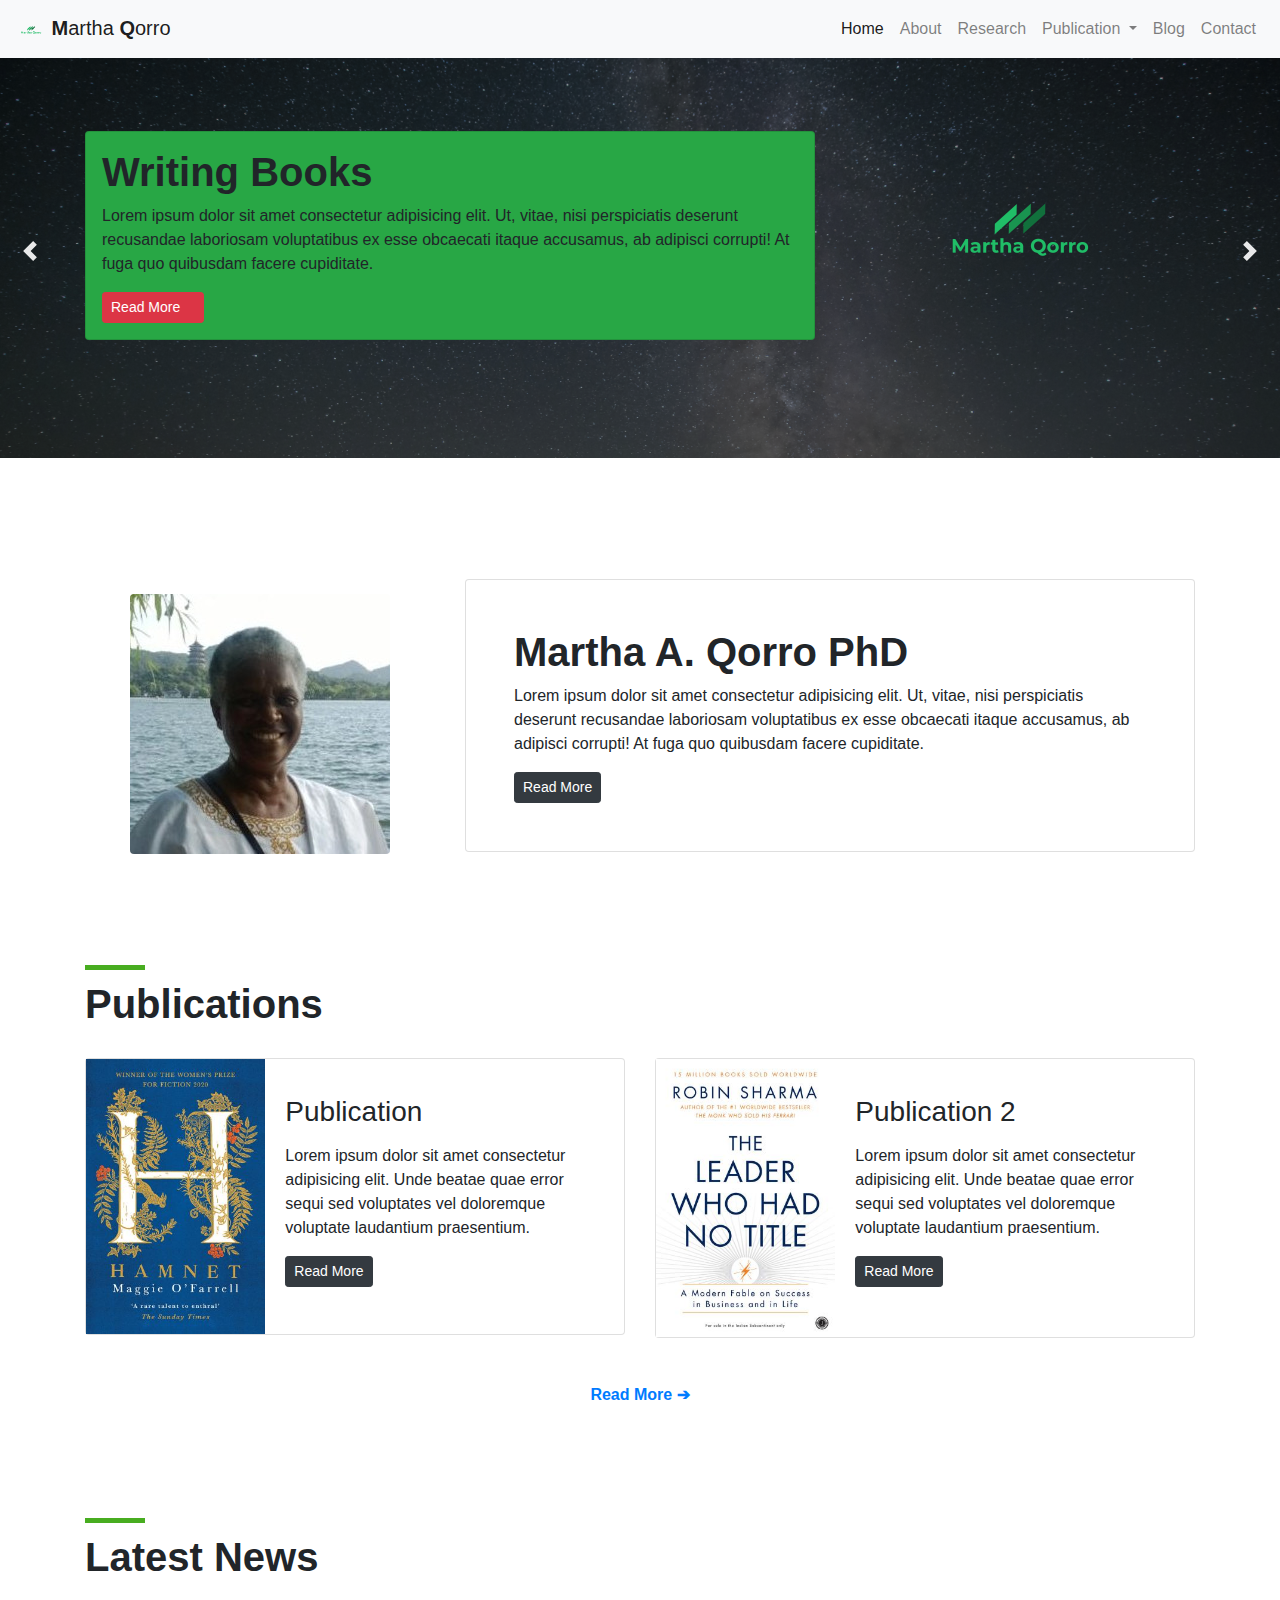
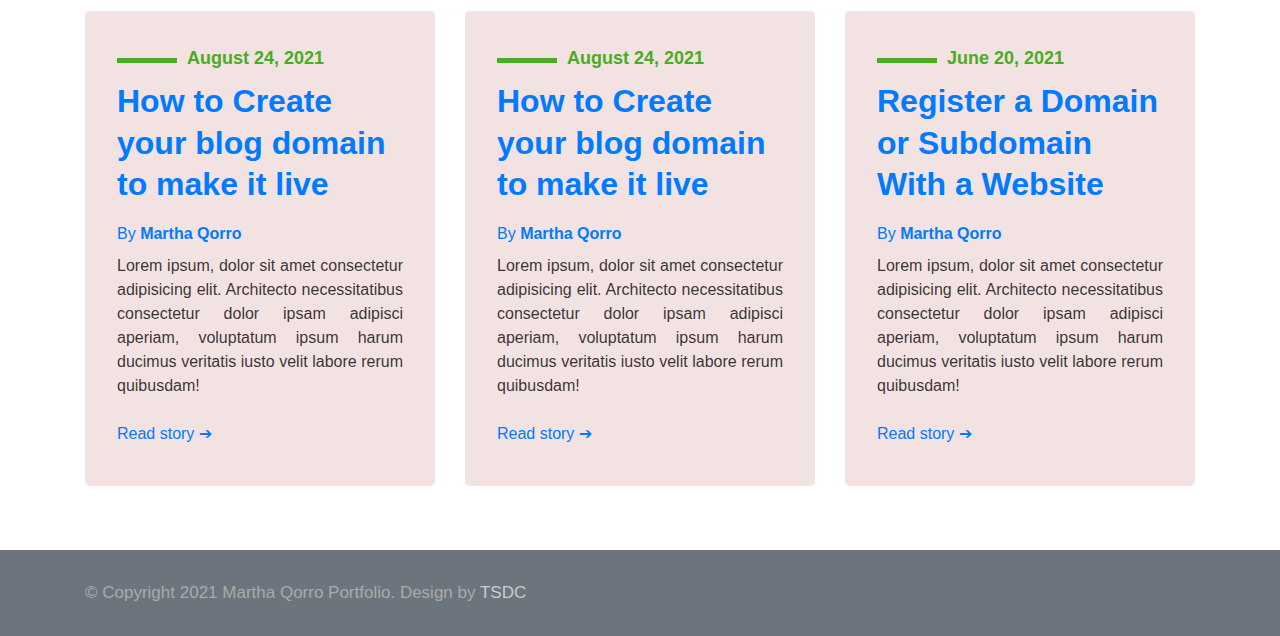
==== commit 3448b7d3: "UI & Footer" ====
--- a/index.html
+++ b/index.html
@@ -1,186 +1,131 @@
 <!DOCTYPE html>
 <html lang="en">
-  <head>
+
+<head>
     <meta charset="UTF-8" />
     <meta http-equiv="X-UA-Compatible" content="IE=edge" />
     <meta name="viewport" content="width=device-width, initial-scale=1.0" />
     <title>Martha Qorro | Home</title>
-    <link
-      rel="shortcut icon"
-      href="/assets/img/logo3.png"
-      type="image/x-icon"
-    />
+    <link rel="shortcut icon" href="/assets/img/logo3.png" type="image/x-icon" />
 
     <!-- Style  -->
 
     <link rel="stylesheet" href="/assets/css/all.min.css" />
     <link rel="stylesheet" href="/assets/css/bootstrap.min.css" />
     <link rel="stylesheet" href="/assets/css/style.css" />
-  </head>
-  <body>
+</head>
+
+<body>
     <!-- Navbar  -->
     <nav class="navbar navbar-expand-lg navbar-light bg-light">
-      <a class="navbar-brand" href="#">
-        <img src="/assets/img/logo3.png" width="30" height="30" alt="" />
-        <strong>M</strong>artha <strong>Q</strong>orro
-      </a>
-      <button
-        class="navbar-toggler"
-        type="button"
-        data-toggle="collapse"
-        data-target="#navbarSupportedContent"
-        aria-controls="navbarSupportedContent"
-        aria-expanded="false"
-        aria-label="Toggle navigation"
-      >
+        <a class="navbar-brand" href="#">
+            <img src="/assets/img/logo3.png" width="30" height="30" alt="" />
+            <strong>M</strong>artha <strong>Q</strong>orro
+        </a>
+        <button class="navbar-toggler" type="button" data-toggle="collapse" data-target="#navbarSupportedContent" aria-controls="navbarSupportedContent" aria-expanded="false" aria-label="Toggle navigation">
         <span class="navbar-toggler-icon"></span>
       </button>
 
-      <div class="collapse navbar-collapse" id="navbarSupportedContent">
-        <ul class="navbar-nav ml-auto">
-          <li class="nav-item active">
-            <a class="nav-link" href="#"
-              >Home <span class="sr-only">(current)</span></a
+        <div class="collapse navbar-collapse" id="navbarSupportedContent">
+            <ul class="navbar-nav ml-auto">
+                <li class="nav-item active">
+                    <a class="nav-link" href="#">Home <span class="sr-only">(current)</span></a
             >
           </li>
           <li class="nav-item">
-            <a class="nav-link" href="#">About</a>
-          </li>
-          <li class="nav-item">
-            <a class="nav-link" href="#">Research</a>
-          </li>
-          <li class="nav-item dropdown">
-            <a
-              class="nav-link dropdown-toggle"
-              href="#"
-              id="navbarDropdownMenuLink"
-              role="button"
-              data-toggle="dropdown"
-              aria-haspopup="true"
-              aria-expanded="false"
-            >
+            <a class="nav-link" href="/about.html">About</a>
+                </li>
+                <li class="nav-item">
+                    <a class="nav-link" href="#">Research</a>
+                </li>
+                <li class="nav-item dropdown">
+                    <a class="nav-link dropdown-toggle" href="#" id="navbarDropdownMenuLink" role="button" data-toggle="dropdown" aria-haspopup="true" aria-expanded="false">
               Publication
             </a>
-            <div class="dropdown-menu" aria-labelledby="navbarDropdownMenuLink">
-              <a class="dropdown-item" href="#">Books</a>
-              <a class="dropdown-item" href="#">Journal Articles</a>
-              <a class="dropdown-item" href="#">Conferences And Talks</a>
-            </div>
-          </li>
-          <li class="nav-item">
-            <a class="nav-link" href="#">Blog</a>
-          </li>
-          <li class="nav-item">
-            <a class="nav-link" href="#">Contact</a>
-          </li>
-        </ul>
-      </div>
+                    <div class="dropdown-menu" aria-labelledby="navbarDropdownMenuLink">
+                        <a class="dropdown-item" href="#">Books</a>
+                        <a class="dropdown-item" href="#">Journal Articles</a>
+                        <a class="dropdown-item" href="#">Conferences And Talks</a>
+                    </div>
+                </li>
+                <li class="nav-item">
+                    <a class="nav-link" href="#">Blog</a>
+                </li>
+                <li class="nav-item">
+                    <a class="nav-link" href="#">Contact</a>
+                </li>
+            </ul>
+        </div>
     </nav>
 
     <!-- Slider  -->
     <section class="w3l-banner-slider-main">
-      <div class="bannerhny-content">
-        <!-- Banner slider -->
-        <div class="content-baner-inf">
-          <div
-            id="carouselExampleIndicators"
-            class="carousel slide"
-            data-ride="carousel"
-          >
-            <ol class="carousel-indicators">
-              <li
-                data-target="#carouselExampleIndicators"
-                data-slide-to="0"
-                class="active"
-              ></li>
-              <li
-                data-target="#carouselExampleIndicators"
-                data-slide-to="1"
-              ></li>
-              <li
-                data-target="#carouselExampleIndicators"
-                data-slide-to="2"
-              ></li>
-            </ol>
-            <div class="carousel-inner">
-              <div class="carousel-item active">
-                <div class="container">
-                  <div class="row">
-                    <div class="col-md-8">
-                      <div class="mt-7 card p-3 bg-success">
-                        <h3 class="caro_h3_2">Writing Books</h3>
-                        <p>
-                          Lorem ipsum dolor sit amet consectetur adipisicing
-                          elit. Ut, vitae, nisi perspiciatis deserunt recusandae
-                          laboriosam voluptatibus ex esse obcaecati itaque
-                          accusamus, ab adipisci corrupti! At fuga quo quibusdam
-                          facere cupiditate.
-                        </p>
-                        <div>
-                          <a href="#!" class="btn btn-danger btn-sm"
-                            >Read More <i class="fas fa-arrow-right"></i
+        <div class="bannerhny-content">
+            <!-- Banner slider -->
+            <div class="content-baner-inf">
+                <div id="carouselExampleIndicators" class="carousel slide" data-ride="carousel">
+                    <ol class="carousel-indicators">
+                        <li data-target="#carouselExampleIndicators" data-slide-to="0" class="active"></li>
+                        <li data-target="#carouselExampleIndicators" data-slide-to="1"></li>
+                        <li data-target="#carouselExampleIndicators" data-slide-to="2"></li>
+                    </ol>
+                    <div class="carousel-inner">
+                        <div class="carousel-item active">
+                            <div class="container">
+                                <div class="row">
+                                    <div class="col-md-8">
+                                        <div class="mt-7 card p-3 bg-success">
+                                            <h3 class="caro_h3_2">Writing Books</h3>
+                                            <p>
+                                                Lorem ipsum dolor sit amet consectetur adipisicing elit. Ut, vitae, nisi perspiciatis deserunt recusandae laboriosam voluptatibus ex esse obcaecati itaque accusamus, ab adipisci corrupti! At fuga quo quibusdam facere cupiditate.
+                                            </p>
+                                            <div>
+                                                <a href="#!" class="btn btn-danger btn-sm">Read More <i class="fas fa-arrow-right"></i
                           ></a>
-                        </div>
-                      </div>
-                    </div>
-                    <div class="col-md-4">
-                      <div class="text-center mt-5">
-                        <img
-                          src="/assets/img/logo3.png"
-                          class="img-fluid rounded mt-4"
-                          alt="Martha Qorro"
-                        />
-                      </div>
-                    </div>
-                  </div>
-                </div>
-              </div>
-              <div class="carousel-item item2">
-                <div class="container">
-                  <div class="row">
-                    <div class="col-md-4">
-                      <div class="text-center mt-5">
-                        <img
-                          src="/assets/img/logo3.png"
-                          class="img-fluid rounded mt-4"
-                          alt="Martha Qorro"
-                        />
-                      </div>
-                    </div>
-                    <div class="col-md-8 mb-1">
-                      <div class="mt-7 card p-3">
-                        <h3 class="caro_h3_2">Journal Articles</h3>
-                        <p>
-                          Lorem ipsum dolor sit amet consectetur adipisicing
-                          elit. Ut, vitae, nisi perspiciatis deserunt recusandae
-                          laboriosam voluptatibus ex esse obcaecati itaque
-                          accusamus, ab adipisci corrupti! At fuga quo quibusdam
-                          facere cupiditate.
-                        </p>
-                        <div>
-                          <a href="#!" class="btn btn-dark btn-sm">Read More</a>
-                        </div>
-                      </div>
-                    </div>
-                  </div>
-                </div>
-              </div>
-              <div class="carousel-item item3">
-                <div class="container">
-                  <div class="row">
-                    <div class="col-md-8">
-                      <div class="mt-7 card p-3 bg-danger text-white">
-                        <h3 class="caro_h3_2">Book Chapters</h3>
-                        <p>
-                          Lorem ipsum dolor sit amet consectetur adipisicing
-                          elit. Ut, vitae, nisi perspiciatis deserunt recusandae
-                          laboriosam voluptatibus ex esse obcaecati itaque
-                          accusamus, ab adipisci corrupti! At fuga quo quibusdam
-                          facere cupiditate.
-                        </p>
-                        <div>
-                          <a href="#!" class="btn btn-success btn-sm"
-                            >Read More</a
+                                            </div>
+                                        </div>
+                                    </div>
+                                    <div class="col-md-4">
+                                        <div class="text-center mt-5">
+                                            <img src="/assets/img/logo3.png" class="img-fluid rounded mt-4" alt="Martha Qorro" />
+                                        </div>
+                                    </div>
+                                </div>
+                            </div>
+                        </div>
+                        <div class="carousel-item item2">
+                            <div class="container">
+                                <div class="row">
+                                    <div class="col-md-4">
+                                        <div class="text-center mt-5">
+                                            <img src="/assets/img/logo3.png" class="img-fluid rounded mt-4" alt="Martha Qorro" />
+                                        </div>
+                                    </div>
+                                    <div class="col-md-8 mb-1">
+                                        <div class="mt-7 card p-3">
+                                            <h3 class="caro_h3_2">Journal Articles</h3>
+                                            <p>
+                                                Lorem ipsum dolor sit amet consectetur adipisicing elit. Ut, vitae, nisi perspiciatis deserunt recusandae laboriosam voluptatibus ex esse obcaecati itaque accusamus, ab adipisci corrupti! At fuga quo quibusdam facere cupiditate.
+                                            </p>
+                                            <div>
+                                                <a href="#!" class="btn btn-dark btn-sm">Read More</a>
+                                            </div>
+                                        </div>
+                                    </div>
+                                </div>
+                            </div>
+                        </div>
+                        <div class="carousel-item item3">
+                            <div class="container">
+                                <div class="row">
+                                    <div class="col-md-8">
+                                        <div class="mt-7 card p-3 bg-danger text-white">
+                                            <h3 class="caro_h3_2">Book Chapters</h3>
+                                            <p>
+                                                Lorem ipsum dolor sit amet consectetur adipisicing elit. Ut, vitae, nisi perspiciatis deserunt recusandae laboriosam voluptatibus ex esse obcaecati itaque accusamus, ab adipisci corrupti! At fuga quo quibusdam facere cupiditate.
+                                            </p>
+                                            <div>
+                                                <a href="#!" class="btn btn-success btn-sm">Read More</a
                           >
                         </div>
                       </div>
@@ -210,126 +155,147 @@
               ></span>
               <span class="sr-only">Previous</span>
             </a>
-            <a
-              class="carousel-control-next"
-              href="#carouselExampleIndicators"
-              role="button"
-              data-slide="next"
-            >
-              <span
-                class="carousel-control-next-icon"
-                aria-hidden="true"
-              ></span>
-              <span class="sr-only">Next</span>
-            </a>
-          </div>
-        </div>
-      </div>
+                                                <a class="carousel-control-next" href="#carouselExampleIndicators" role="button" data-slide="next">
+                                                    <span class="carousel-control-next-icon" aria-hidden="true"></span>
+                                                    <span class="sr-only">Next</span>
+                                                </a>
+                                            </div>
+                                        </div>
+                                    </div>
     </section>
 
     <!-- About Me  -->
     <section class="container py-5">
-      <div class="row">
-        <div class="col-md-4 mt-3">
-          <div class="text-center mt-5">
-            <img
-              src="/assets/img/1547723032341.jpg"
-              class="img-fluid rounded mt-4"
-              alt="Martha Qorro"
-            />
-          </div>
-        </div>
-        <div class="col-md-8">
-          <div class="mt-7 card p-5">
-            <h3 class="caro_h3_2">Martha A. Qorro PhD</h3>
-            <p>
-              Lorem ipsum dolor sit amet consectetur adipisicing elit. Ut,
-              vitae, nisi perspiciatis deserunt recusandae laboriosam
-              voluptatibus ex esse obcaecati itaque accusamus, ab adipisci
-              corrupti! At fuga quo quibusdam facere cupiditate.
-            </p>
-            <div>
-              <a href="#!" class="btn btn-dark btn-sm">Read More</a>
-            </div>
-          </div>
-        </div>
-      </div>
+        <div class="row">
+            <div class="col-md-4 mt-3">
+                <div class="text-center mt-5">
+                    <img src="/assets/img/1547723032341.jpg" class="img-fluid rounded mt-4" alt="Martha Qorro" />
+                </div>
+            </div>
+            <div class="col-md-8">
+                <div class="mt-7 card p-5">
+                    <h3 class="caro_h3_2">Martha A. Qorro PhD</h3>
+                    <p>
+                        Lorem ipsum dolor sit amet consectetur adipisicing elit. Ut, vitae, nisi perspiciatis deserunt recusandae laboriosam voluptatibus ex esse obcaecati itaque accusamus, ab adipisci corrupti! At fuga quo quibusdam facere cupiditate.
+                    </p>
+                    <div>
+                        <a href="#!" class="btn btn-dark btn-sm">Read More</a>
+                    </div>
+                </div>
+            </div>
+        </div>
     </section>
 
     <!-- Publication  -->
     <section class="container py-5">
-      <div class="header-title">
-        <span class="sub-title"></span>
-        <h3 class="hny-title text-left">Publications</h3>
-      </div>
-      <div class="row">
-        <div class="col-md-6 mb-3">
-          <div class="card mb-3" style="max-width: 540px">
-            <div class="row no-gutters">
-              <div class="col-md-4 text-center">
-                <img
-                  src="/assets/img/publication1.jpg"
-                  class="img-fluid"
-                  alt="..."
-                />
-              </div>
-              <div class="col-md-8">
-                <div class="card-body">
-                  <h3 class="caro_h3 mt-3">Publication</h3>
-                  <p class="card-text mt-3">
-                    Lorem ipsum dolor sit amet consectetur adipisicing elit.
-                    Unde beatae quae error sequi sed voluptates vel doloremque
-                    voluptate laudantium praesentium.
-                  </p>
-                  <div class="mt-3">
-                    <a href="#!" class="btn btn-dark btn-sm">Read More</a>
-                  </div>
+        <div class="header-title">
+            <span class="sub-title"></span>
+            <h3 class="hny-title text-left">Publications</h3>
+        </div>
+        <div class="row">
+            <div class="col-md-6 mb-3">
+                <div class="card mb-3" style="max-width: 540px">
+                    <div class="row no-gutters">
+                        <div class="col-md-4 text-center">
+                            <img src="/assets/img/publication1.jpg" class="img-fluid" alt="..." />
+                        </div>
+                        <div class="col-md-8">
+                            <div class="card-body">
+                                <h3 class="caro_h3 mt-3">Publication</h3>
+                                <p class="card-text mt-3">
+                                    Lorem ipsum dolor sit amet consectetur adipisicing elit. Unde beatae quae error sequi sed voluptates vel doloremque voluptate laudantium praesentium.
+                                </p>
+                                <div class="mt-3">
+                                    <a href="#!" class="btn btn-dark btn-sm">Read More</a>
+                                </div>
+                            </div>
+                        </div>
+                    </div>
                 </div>
-              </div>
-            </div>
-          </div>
-        </div>
-        <div class="col-md-6">
-          <div class="card mb-3" style="max-width: 540px">
-            <div class="row no-gutters">
-              <div class="col-md-4 text-center">
-                <img
-                  src="/assets/img/publication2.jpg"
-                  class="img-fluid"
-                  alt="..."
-                />
-              </div>
-              <div class="col-md-8">
-                <div class="card-body">
-                  <h3 class="caro_h3 mt-3">Publication 2</h3>
-                  <p class="card-text mt-3">
-                    Lorem ipsum dolor sit amet consectetur adipisicing elit.
-                    Unde beatae quae error sequi sed voluptates vel doloremque
-                    voluptate laudantium praesentium.
-                  </p>
-                  <div class="mt-3">
-                    <a href="#!" class="btn btn-dark btn-sm">Read More</a>
-                  </div>
+            </div>
+            <div class="col-md-6">
+                <div class="card mb-3" style="max-width: 540px">
+                    <div class="row no-gutters">
+                        <div class="col-md-4 text-center">
+                            <img src="/assets/img/publication2.jpg" class="img-fluid" alt="..." />
+                        </div>
+                        <div class="col-md-8">
+                            <div class="card-body">
+                                <h3 class="caro_h3 mt-3">Publication 2</h3>
+                                <p class="card-text mt-3">
+                                    Lorem ipsum dolor sit amet consectetur adipisicing elit. Unde beatae quae error sequi sed voluptates vel doloremque voluptate laudantium praesentium.
+                                </p>
+                                <div class="mt-3">
+                                    <a href="#!" class="btn btn-dark btn-sm">Read More</a>
+                                </div>
+                            </div>
+                        </div>
+                    </div>
                 </div>
-              </div>
-            </div>
-          </div>
-        </div>
-      </div>
-      <div class="mt-3 text-center">
-        <a href="#!" class="text-decoration-none font-weight-bold"
-          >Read More <span>&#10132;</span></a
+            </div>
+        </div>
+        <div class="mt-3 text-center">
+            <a href="#!" class="text-decoration-none font-weight-bold">Read More <span>&#10132;</span></a
         >
       </div>
     </section>
 
+    <!-- Books -->
+    <!-- <section class="container py-5">
+      <ul class="nav nav-pills mb-3" id="pills-tab" role="tablist">
+          <li class="nav-item" role="presentation">
+            <a class="nav-link active" id="pills-home-tab" data-toggle="pill" href="#pills-home" role="tab" aria-controls="pills-home" aria-selected="true">Home</a>
+            </li>
+            <li class="nav-item" role="presentation">
+                <a class="nav-link" id="pills-profile-tab" data-toggle="pill" href="#pills-profile" role="tab" aria-controls="pills-profile" aria-selected="false">Profile</a>
+            </li>
+            <li class="nav-item" role="presentation">
+                <a class="nav-link" id="pills-contact-tab" data-toggle="pill" href="#pills-contact" role="tab" aria-controls="pills-contact" aria-selected="false">Contact</a>
+            </li>
+            </ul>
+            <div class="tab-content" id="pills-tabContent">
+                <div class="tab-pane fade show active" id="pills-home" role="tabpanel" aria-labelledby="pills-home-tab">...</div>
+                <div class="tab-pane fade" id="pills-profile" role="tabpanel" aria-labelledby="pills-profile-tab">...</div>
+                <div class="tab-pane fade" id="pills-contact" role="tabpanel" aria-labelledby="pills-contact-tab">...</div>
+            </div>
+    </section> -->
+
     <!-- Blog -->
     <section class="container py-5">
-      <div class="header-title">
-        <span class="sub-title"></span>
-        <h3 class="hny-title text-left">Latest News</h3>
-      </div>
-      <div class="row">
+        <div class="header-title">
+            <span class="sub-title"></span>
+            <h3 class="hny-title text-left">Latest News</h3>
+        </div>
+        <div class="row">
+            <div class="col-md-4 mb-3">
+                <a href="#blog-single.html" class="
+              blog-article-post
+              height-full
+              bg-color-three
+              d-flex
+              flex-wrap
+              align-content-between
+            ">
+                    <div class="post-content">
+                        <h6 class="sub-title">August 24, 2021</h6>
+                        <h4 class="blog_post_title">
+                            How to Create your blog domain to make it live
+                        </h4>
+                        <div class="py-2 author">
+                            <span>By <b>Martha Qorro</b></span>
+                        </div>
+
+                        <p>
+                            Lorem ipsum, dolor sit amet consectetur adipisicing elit. Architecto necessitatibus consectetur dolor ipsam adipisci aperiam, voluptatum ipsum harum ducimus veritatis iusto velit labore rerum quibusdam!
+                        </p>
+                    </div>
+                    <div class="py-2 read-more">
+                        Read story
+                        <span class="fab fa-long-arrow-right" aria-hidden="true">&#10132;</span
+              >
+            </div>
+          </a>
+        </div>
         <div class="col-md-4 mb-3">
           <a
             href="#blog-single.html"
@@ -349,55 +315,15 @@
               </h4>
               <div class="py-2 author">
                 <span>By <b>Martha Qorro</b></span>
-              </div>
-
-              <p>
-                Lorem ipsum, dolor sit amet consectetur adipisicing elit.
-                Architecto necessitatibus consectetur dolor ipsam adipisci
-                aperiam, voluptatum ipsum harum ducimus veritatis iusto velit
-                labore rerum quibusdam!
-              </p>
+                    </div>
+
+                    <p>
+                        Lorem ipsum, dolor sit amet consectetur adipisicing elit. Architecto necessitatibus consectetur dolor ipsam adipisci aperiam, voluptatum ipsum harum ducimus veritatis iusto velit labore rerum quibusdam!
+                    </p>
             </div>
             <div class="py-2 read-more">
-              Read story
-              <span class="fab fa-long-arrow-right" aria-hidden="true"
-                >&#10132;</span
-              >
-            </div>
-          </a>
-        </div>
-        <div class="col-md-4 mb-3">
-          <a
-            href="#blog-single.html"
-            class="
-              blog-article-post
-              height-full
-              bg-color-three
-              d-flex
-              flex-wrap
-              align-content-between
-            "
-          >
-            <div class="post-content">
-              <h6 class="sub-title">August 24, 2021</h6>
-              <h4 class="blog_post_title">
-                How to Create your blog domain to make it live
-              </h4>
-              <div class="py-2 author">
-                <span>By <b>Martha Qorro</b></span>
-              </div>
-
-              <p>
-                Lorem ipsum, dolor sit amet consectetur adipisicing elit.
-                Architecto necessitatibus consectetur dolor ipsam adipisci
-                aperiam, voluptatum ipsum harum ducimus veritatis iusto velit
-                labore rerum quibusdam!
-              </p>
-            </div>
-            <div class="py-2 read-more">
-              Read story
-              <span class="fab fa-long-arrow-right" aria-hidden="true"
-                >&#10132;</span
+                Read story
+                <span class="fab fa-long-arrow-right" aria-hidden="true">&#10132;</span
               >
             </div>
           </a>
@@ -407,7 +333,6 @@
             href="#blog-single.html"
             class="
               blog-article-post
-              height-full
               bg-color-three
               d-flex
               flex-wrap
@@ -417,23 +342,19 @@
             <div class="post-content">
               <h6 class="sub-title">June 20, 2021</h6>
               <h4 class="blog_post_title">
-                Register a Domain or Subdomain With a Website Host
+                Register a Domain or Subdomain With a Website
               </h4>
               <div class="py-2 author">
                 <span>By <b>Martha Qorro</b></span>
-              </div>
-
-              <p>
-                Lorem ipsum, dolor sit amet consectetur adipisicing elit.
-                Architecto necessitatibus consectetur dolor ipsam adipisci
-                aperiam, voluptatum ipsum harum ducimus veritatis iusto velit
-                labore rerum quibusdam!
-              </p>
-            </div>
-            <div class="py-2 read-more">
-              Read story
-              <span class="fab fa-long-arrow-right" aria-hidden="true"
-                >&#10132;</span
+            </div>
+
+            <p>
+                Lorem ipsum, dolor sit amet consectetur adipisicing elit. Architecto necessitatibus consectetur dolor ipsam adipisci aperiam, voluptatum ipsum harum ducimus veritatis iusto velit labore rerum quibusdam!
+            </p>
+        </div>
+        <div class="py-2 read-more">
+            Read story
+            <span class="fab fa-long-arrow-right" aria-hidden="true">&#10132;</span
               >
             </div>
           </a>
@@ -441,32 +362,60 @@
       </div>
     </section>
 
-    <!-- Show off blog -->
-    <section class="container py-4">
-      <div class="row">
-        <div class="col-md-8 position-absolute">
-          <img src="assets/img/slide4.jpg" class="img-fluid" alt="" />
-          <div class="member-login-content text-center position-absolute">
-            <div>
-              <h3>All you want is a fast, secure web?</h3>
-              <p class="mt-md-4 mt-3 mb-md-5 mb-4">
-                A friendly community that keeps this website alive. With books,
-                webinars, discounts and networking — for just 1 coffee a month.
-                Join the family.
-              </p>
-              <a href="#signup.html" class="btn btn-light theme-button"
-                >Join us</a
-              >
-            </div>
-          </div>
-        </div>
-        <div class="col-md-4"></div>
-      </div>
+    <!-- Footer -->
+    <section class="w3l-footers-1">
+      <div class="footer bg-secondary">
+        <div class="container">
+          <div class="footer-content">
+            <div class="row">
+              <div class="col-lg-8 footer-left">
+                <p class="m-0">© Copyright 2021 Martha Qorro Portfolio. Design by <a
+                    href="https://ambrosedev.netlify.app/">TSDC</a></p>
+              </div>
+              <div class="col-lg-4 footer-right text-lg-right text-center mt-lg-0 mt-3">
+                <ul class="social m-0 p-0">
+                  <li><a href="#facebook"><span class="fa fa-facebook"></span></a>
+            </li>
+            <li><a href="#linkedin"><span class="fa fa-linkedin"></span></a></li>
+            </ul>
+        </div>
+        </div>
+        </div>
+        </div>
+        </div>
     </section>
+    <!-- //Footer -->
+
+    <!-- move top -->
+    <button onclick="topFunction()" id="movetop" class="bg-primary" title="Go to top">
+      <span class="fa fa-angle-up"></span>
+    </button>
+    <script>
+        // When the user scrolls down 20px from the top of the document, show the button
+        window.onscroll = function() {
+            scrollFunction()
+        };
+
+        function scrollFunction() {
+            if (document.body.scrollTop > 20 || document.documentElement.scrollTop > 20) {
+                document.getElementById("movetop").style.display = "block";
+            } else {
+                document.getElementById("movetop").style.display = "none";
+            }
+        }
+
+        // When the user clicks on the button, scroll to the top of the document
+        function topFunction() {
+            document.body.scrollTop = 0;
+            document.documentElement.scrollTop = 0;
+        }
+    </script>
+    <!-- /move top -->
 
     <!-- Scripts  -->
     <script src="/assets/js/jquery-3.5.1.slim.min.js"></script>
     <script src="/assets/js/bootstrap.min.js"></script>
     <script src="/assets/js/popper.min.js"></script>
-  </body>
-</html>
+</body>
+
+</html>--- a/assets/css/style.css
+++ b/assets/css/style.css
@@ -297,12 +297,153 @@
     transition: 0.3s ease-in-out;
 }
 
+/* About cover - breadcrum */
+.w3l-about-breadcrum .breadcrum-bg {
+    background-size: cover;
+    background-image: linear-gradient(to right, rgba(9, 7, 44, 0.85), rgba(9, 7, 44, 0.85)), url(../img/slide2.jpg);
+    background-repeat: no-repeat, no-repeat, no-repeat;
+    background-position: center;
+    background-attachment: fixed; }
+  
+  .w3l-about-breadcrum .breadcrum-bg h2 {
+    font-size: 44px;
+    color: #fff;
+    font-weight: 600; }
+  
+  .w3l-about-breadcrum .breadcrum-bg p {
+    font-size: 16px;
+    color: #fff;
+    margin-top: 10px; }
+  
+  .w3l-about-breadcrum .breadcrum-bg p a {
+    font-size: 16px;
+    color: var(--primary-color); }
+  
+  .w3l-about-breadcrum .breadcrum-bg p a:hover {
+    text-decoration: underline;
+    color: #fff; }
+  
+  @media (max-width: 736px) {
+    .w3l-about-breadcrum .breadcrum-bg h2 {
+      font-size: 40px; } }
+  
+  @media (max-width: 600px) {
+    .w3l-about-breadcrum .breadcrum-bg h2 {
+      font-size: 35px; } }
+
+      /* End: About cover - breadcrum */
 @media (max-width: 1080px) {
     .w3l-banner-slider-main .carousel-caption h3 {
         font-size: 50px;
         line-height: 50px;
     }
 }
+
+/*  */
+
+.w3l-footers-1 {
+    /*-- responsive design --*/
+    /*-- //responsive design --*/
+  }
+  
+  .w3l-footers-1 .d-grid {
+    display: grid;
+  }
+  
+  .w3l-footers-1 .grid-columns-2 {
+    grid-template-columns: 2.5fr 1fr;
+    grid-column-gap: 20px;
+  }
+  
+  .w3l-footers-1 .align-right {
+    text-align: right;
+  }
+  
+  .w3l-footers-1 .footer {
+    padding: 30px 0;
+    position: relative;
+  }
+  
+  .w3l-footers-1 .footer-left p {
+    font-size: 17px;
+    line-height: 26px;
+    color: #aaa;
+  }
+  
+  .w3l-footers-1 .footer-left p a {
+    color: #ccc;
+  }
+  
+  .w3l-footers-1 ul.social li {
+    display: inline-block;
+    margin-left: 20px;
+  }
+  
+  .w3l-footers-1 ul.social li a {
+    color: #aaa;
+  }
+  
+  .w3l-footers-1 ul.social li a:hover {
+    color: #29a19c;
+  }
+  
+  @media (max-width: 992px) {
+    .w3l-footers-1 .footer-content {
+      text-align: center;
+    }
+  }
+  
+  @media (max-width: 737px) {
+    .w3l-footers-1 ul.social li {
+      margin-left: 0px;
+      margin: 0 7px;
+    }
+  }
+  
+  @media (max-width: 480px) {
+    .w3l-footers-1 .footer-right {
+      margin-top: 5px;
+    }
+  }
+  
+  @media (max-width: 415px) {
+  
+    .w3l-footers-1 .footer-left,
+    .w3l-footers-1 .footer-right {
+      text-align: center;
+    }
+  
+    .w3l-footers-1 .grid-columns-2 {
+      grid-template-columns: 1fr;
+      grid-row-gap: 20px;
+    }
+  }
+  
+  #movetop {
+    display: none;
+    position: fixed;
+    bottom: 15px;
+    right: 15px;
+    z-index: 99;
+    font-size: 25px;
+    cursor: pointer;
+    color: #fff;
+    width: 40px;
+    height: 40px;
+    line-height: 40px;
+    border-width: initial;
+    border-style: none;
+    border-color: initial;
+    -o-border-image: initial;
+    border-image: initial;
+    outline: none;
+    padding: 0px;
+    border-radius: 50%;
+    opacity: .8;
+    transition: all 20.5s ease-out 20s;
+  }
+
+/*  */
 
 @media (max-width: 900px) {
     .w3l-banner-slider-main .carousel-caption h3 {
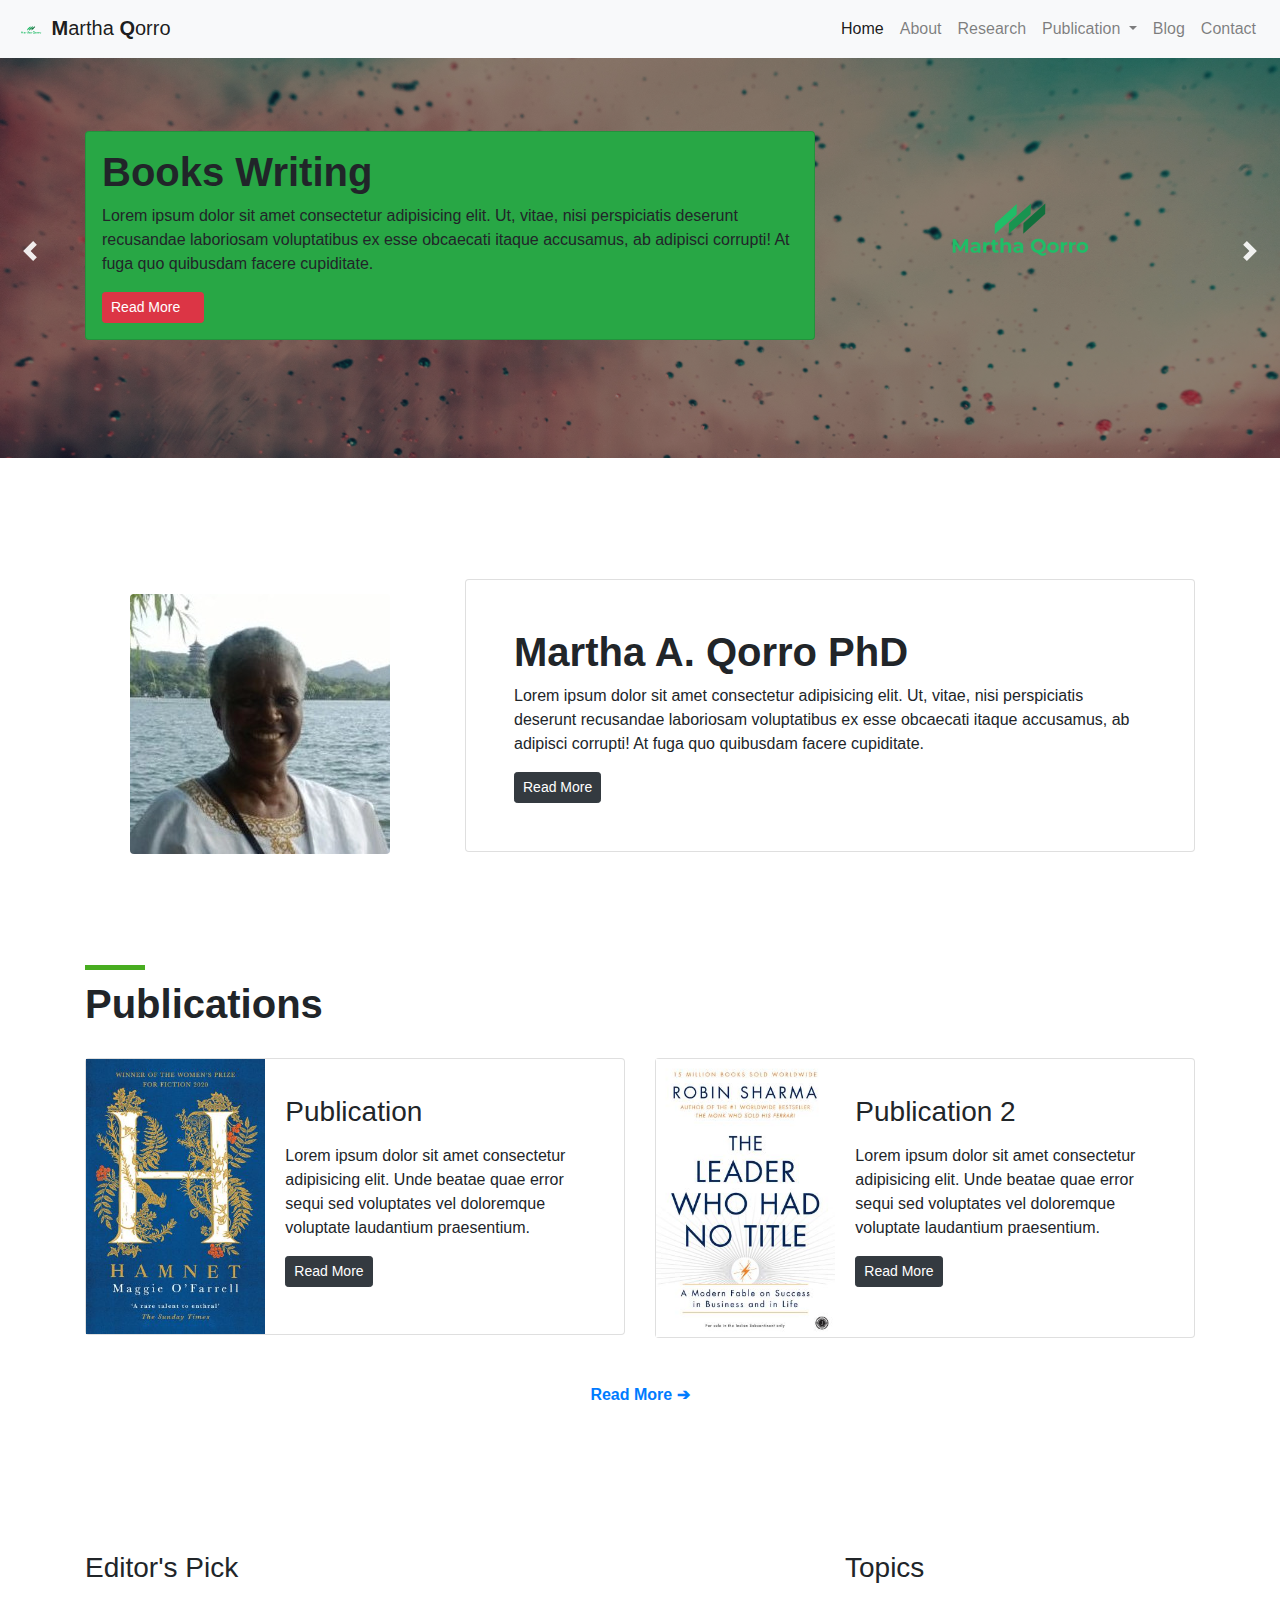
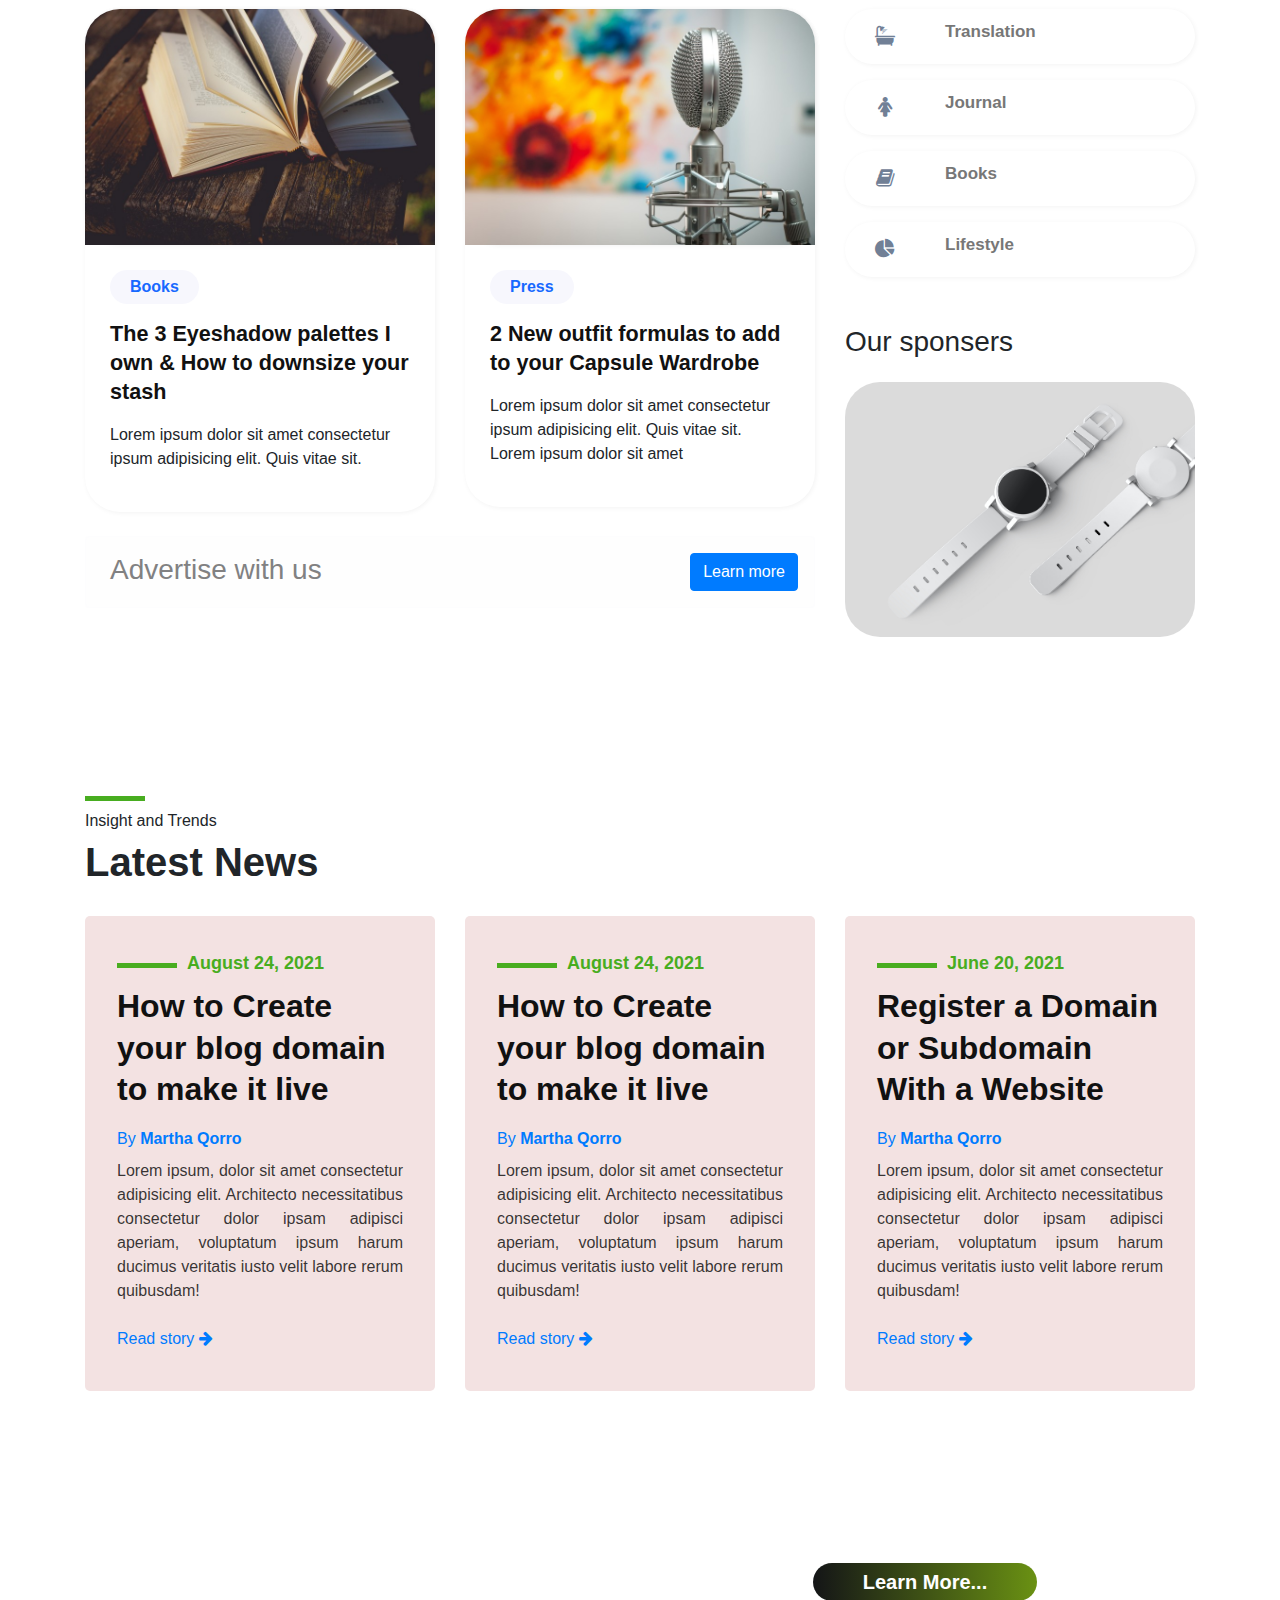
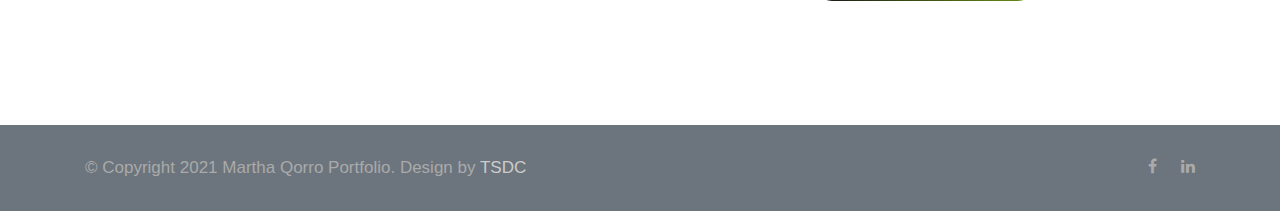
==== commit 29f0b764: "UI changes" ====
--- a/index.html
+++ b/index.html
@@ -2,273 +2,419 @@
 <html lang="en">
 
 <head>
-    <meta charset="UTF-8" />
-    <meta http-equiv="X-UA-Compatible" content="IE=edge" />
-    <meta name="viewport" content="width=device-width, initial-scale=1.0" />
-    <title>Martha Qorro | Home</title>
-    <link rel="shortcut icon" href="/assets/img/logo3.png" type="image/x-icon" />
-
-    <!-- Style  -->
-
-    <link rel="stylesheet" href="/assets/css/all.min.css" />
-    <link rel="stylesheet" href="/assets/css/bootstrap.min.css" />
-    <link rel="stylesheet" href="/assets/css/style.css" />
+  <meta charset="UTF-8" />
+  <meta http-equiv="X-UA-Compatible" content="IE=edge" />
+  <meta name="viewport" content="width=device-width, initial-scale=1.0" />
+  <title>Martha Qorro | Home</title>
+  <link rel="shortcut icon" href="/assets/img/logo3.png" type="image/x-icon" />
+
+  <!-- Style  -->
+
+  <link rel="stylesheet" href="/assets/css/all.min.css" />
+  <link rel="stylesheet" href="/assets/css/bootstrap.min.css" />
+  <link rel="stylesheet" href="/assets/css/style.css" />
 </head>
 
 <body>
-    <!-- Navbar  -->
-    <nav class="navbar navbar-expand-lg navbar-light bg-light">
-        <a class="navbar-brand" href="#">
-            <img src="/assets/img/logo3.png" width="30" height="30" alt="" />
-            <strong>M</strong>artha <strong>Q</strong>orro
-        </a>
-        <button class="navbar-toggler" type="button" data-toggle="collapse" data-target="#navbarSupportedContent" aria-controls="navbarSupportedContent" aria-expanded="false" aria-label="Toggle navigation">
-        <span class="navbar-toggler-icon"></span>
-      </button>
-
-        <div class="collapse navbar-collapse" id="navbarSupportedContent">
-            <ul class="navbar-nav ml-auto">
-                <li class="nav-item active">
-                    <a class="nav-link" href="#">Home <span class="sr-only">(current)</span></a
-            >
-          </li>
-          <li class="nav-item">
-            <a class="nav-link" href="/about.html">About</a>
-                </li>
-                <li class="nav-item">
-                    <a class="nav-link" href="#">Research</a>
-                </li>
-                <li class="nav-item dropdown">
-                    <a class="nav-link dropdown-toggle" href="#" id="navbarDropdownMenuLink" role="button" data-toggle="dropdown" aria-haspopup="true" aria-expanded="false">
-              Publication
-            </a>
-                    <div class="dropdown-menu" aria-labelledby="navbarDropdownMenuLink">
-                        <a class="dropdown-item" href="#">Books</a>
-                        <a class="dropdown-item" href="#">Journal Articles</a>
-                        <a class="dropdown-item" href="#">Conferences And Talks</a>
-                    </div>
-                </li>
-                <li class="nav-item">
-                    <a class="nav-link" href="#">Blog</a>
-                </li>
-                <li class="nav-item">
-                    <a class="nav-link" href="#">Contact</a>
-                </li>
-            </ul>
-        </div>
-    </nav>
-
-    <!-- Slider  -->
-    <section class="w3l-banner-slider-main">
-        <div class="bannerhny-content">
-            <!-- Banner slider -->
-            <div class="content-baner-inf">
-                <div id="carouselExampleIndicators" class="carousel slide" data-ride="carousel">
-                    <ol class="carousel-indicators">
-                        <li data-target="#carouselExampleIndicators" data-slide-to="0" class="active"></li>
-                        <li data-target="#carouselExampleIndicators" data-slide-to="1"></li>
-                        <li data-target="#carouselExampleIndicators" data-slide-to="2"></li>
-                    </ol>
-                    <div class="carousel-inner">
-                        <div class="carousel-item active">
-                            <div class="container">
-                                <div class="row">
-                                    <div class="col-md-8">
-                                        <div class="mt-7 card p-3 bg-success">
-                                            <h3 class="caro_h3_2">Writing Books</h3>
-                                            <p>
-                                                Lorem ipsum dolor sit amet consectetur adipisicing elit. Ut, vitae, nisi perspiciatis deserunt recusandae laboriosam voluptatibus ex esse obcaecati itaque accusamus, ab adipisci corrupti! At fuga quo quibusdam facere cupiditate.
-                                            </p>
-                                            <div>
-                                                <a href="#!" class="btn btn-danger btn-sm">Read More <i class="fas fa-arrow-right"></i
-                          ></a>
-                                            </div>
-                                        </div>
-                                    </div>
-                                    <div class="col-md-4">
-                                        <div class="text-center mt-5">
-                                            <img src="/assets/img/logo3.png" class="img-fluid rounded mt-4" alt="Martha Qorro" />
-                                        </div>
-                                    </div>
-                                </div>
+  <!-- Navbar  -->
+  <nav class="navbar navbar-expand-lg navbar-light bg-light">
+    <a class="navbar-brand" href="/">
+      <img src="/assets/img/logo3.png" width="30" height="30" alt="" />
+      <strong>M</strong>artha <strong>Q</strong>orro
+    </a>
+    <button class="navbar-toggler" type="button" data-toggle="collapse" data-target="#navbarSupportedContent"
+      aria-controls="navbarSupportedContent" aria-expanded="false" aria-label="Toggle navigation">
+      <span class="navbar-toggler-icon"></span>
+    </button>
+
+    <div class="collapse navbar-collapse" id="navbarSupportedContent">
+      <ul class="navbar-nav ml-auto">
+        <li class="nav-item active">
+          <a class="nav-link" href="/">Home <span class="sr-only">(current)</span></a>
+        </li>
+        <li class="nav-item">
+          <a class="nav-link" href="/about.html">About</a>
+        </li>
+        <li class="nav-item">
+          <a class="nav-link" href="research.html">Research</a>
+        </li>
+        <li class="nav-item dropdown">
+          <a class="nav-link dropdown-toggle" href="#" id="navbarDropdownMenuLink" role="button" data-toggle="dropdown"
+            aria-haspopup="true" aria-expanded="false">
+            Publication
+          </a>
+          <div class="dropdown-menu mt-5" aria-labelledby="navbarDropdownMenuLink" style="margin-top: 10% !important;">
+            <a class="dropdown-item" href="#">Books</a>
+            <a class="dropdown-item" href="#">Journal Articles</a>
+            <a class="dropdown-item" href="#">Conferences And Talks</a>
+          </div>
+        </li>
+        <li class="nav-item">
+          <a class="nav-link" href="/blog.html">Blog</a>
+        </li>
+        <li class="nav-item">
+          <a class="nav-link" href="/contact.html">Contact</a>
+        </li>
+      </ul>
+    </div>
+  </nav>
+
+  <!-- Slider  -->
+  <section class="w3l-banner-slider-main">
+    <div class="bannerhny-content">
+      <!-- Banner slider -->
+      <div class="content-baner-inf">
+        <div id="carouselExampleIndicators" class="carousel slide" data-ride="carousel">
+          <ol class="carousel-indicators">
+            <li data-target="#carouselExampleIndicators" data-slide-to="0" class="active"></li>
+            <li data-target="#carouselExampleIndicators" data-slide-to="1"></li>
+            <li data-target="#carouselExampleIndicators" data-slide-to="2"></li>
+          </ol>
+          <div class="carousel-inner">
+            <div class="carousel-item active">
+              <div class="container">
+                <div class="row">
+                  <div class="col-md-8">
+                    <div class="mt-7 card p-3 bg-success">
+                      <h3 class="caro_h3_2"> Books Writing</h3>
+                      <p>
+                        Lorem ipsum dolor sit amet consectetur adipisicing elit. Ut, vitae, nisi perspiciatis deserunt
+                        recusandae laboriosam voluptatibus ex esse obcaecati itaque accusamus, ab adipisci corrupti! At
+                        fuga quo quibusdam facere cupiditate.
+                      </p>
+                      <div>
+                        <a href="#!" class="btn btn-danger btn-sm">Read More <i class="fas fa-arrow-right"></i></a>
+                      </div>
+                    </div>
+                  </div>
+                  <div class="col-md-4">
+                    <div class="text-center mt-5">
+                      <img src="/assets/img/logo3.png" class="img-fluid rounded mt-4" alt="Martha Qorro" />
+                    </div>
+                  </div>
+                </div>
+              </div>
+            </div>
+            <div class="carousel-item item2">
+              <div class="container">
+                <div class="row">
+                  <div class="col-md-4">
+                    <div class="text-center mt-5">
+                      <img src="/assets/img/logo3.png" class="img-fluid rounded mt-4" alt="Martha Qorro" />
+                    </div>
+                  </div>
+                  <div class="col-md-8 mb-1">
+                    <div class="mt-7 card p-3">
+                      <h3 class="caro_h3_2">Journal Articles</h3>
+                      <p>
+                        Lorem ipsum dolor sit amet consectetur adipisicing elit. Ut, vitae, nisi perspiciatis deserunt
+                        recusandae laboriosam voluptatibus ex esse obcaecati itaque accusamus, ab adipisci corrupti! At
+                        fuga quo quibusdam facere cupiditate.
+                      </p>
+                      <div>
+                        <a href="#!" class="btn btn-dark btn-sm">Read More</a>
+                      </div>
+                    </div>
+                  </div>
+                </div>
+              </div>
+            </div>
+            <div class="carousel-item item3">
+              <div class="container">
+                <div class="row">
+                  <div class="col-md-8">
+                    <div class="mt-7 card p-3 bg-danger text-white">
+                      <h3 class="caro_h3_2">Translation</h3>  
+                      <p>
+                        Lorem ipsum dolor sit amet consectetur adipisicing elit. Ut, vitae, nisi perspiciatis deserunt
+                        recusandae laboriosam voluptatibus ex esse obcaecati itaque accusamus, ab adipisci corrupti! At
+                        fuga quo quibusdam facere cupiditate.
+                      </p>
+                      <div>
+                        <a href="#!" class="btn btn-success btn-sm">Read More</a>
+                      </div>
+                    </div>
+                  </div>
+                  <div class="col-md-4">
+                    <div class="text-center mt-5">
+                      <img src="/assets/img/logo3.png" class="img-fluid rounded mt-4" alt="Martha Qorro" />
+                    </div>
+                  </div>
+                </div>
+              </div>
+            </div>
+          </div>
+          <a class="carousel-control-prev" href="#carouselExampleIndicators" role="button" data-slide="prev">
+            <span class="carousel-control-prev-icon" aria-hidden="true"></span>
+            <span class="sr-only">Previous</span>
+          </a>
+          <a class="carousel-control-next" href="#carouselExampleIndicators" role="button" data-slide="next">
+            <span class="carousel-control-next-icon" aria-hidden="true"></span>
+            <span class="sr-only">Next</span>
+          </a>
+        </div>
+      </div>
+    </div>
+  </section>
+
+  <!-- About Me  -->
+  <section class="container py-5">
+    <div class="row">
+      <div class="col-md-4 mt-3">
+        <div class="text-center mt-5">
+          <img src="/assets/img/1547723032341.jpg" class="img-fluid rounded mt-4" alt="Martha Qorro" />
+        </div>
+      </div>
+      <div class="col-md-8">
+        <div class="mt-7 card p-5">
+          <h3 class="caro_h3_2">Martha A. Qorro PhD</h3>
+          <p>
+            Lorem ipsum dolor sit amet consectetur adipisicing elit. Ut, vitae, nisi perspiciatis deserunt recusandae
+            laboriosam voluptatibus ex esse obcaecati itaque accusamus, ab adipisci corrupti! At fuga quo quibusdam
+            facere cupiditate.
+          </p>
+          <div>
+            <a href="/about.html" class="btn btn-dark btn-sm">Read More</a>
+          </div>
+        </div>
+      </div>
+    </div>
+  </section>
+
+  <!-- Publication  -->
+  <section class="container py-5">
+    <div class="header-title">
+      <span class="sub-title"></span>
+      <h3 class="hny-title text-left">Publications</h3>
+    </div>
+    <div class="row">
+      <div class="col-md-6 mb-3">
+        <div class="card mb-3" style="max-width: 540px">
+          <div class="row no-gutters">
+            <div class="col-md-4 text-center">
+              <img src="/assets/img/publication1.jpg" class="img-fluid" alt="..." />
+            </div>
+            <div class="col-md-8">
+              <div class="card-body">
+                <h3 class="caro_h3 mt-3">Publication</h3>
+                <p class="card-text mt-3">
+                  Lorem ipsum dolor sit amet consectetur adipisicing elit. Unde beatae quae error sequi sed voluptates
+                  vel doloremque voluptate laudantium praesentium.
+                </p>
+                <div class="mt-3">
+                  <a href="#!" class="btn btn-dark btn-sm">Read More</a>
+                </div>
+              </div>
+            </div>
+          </div>
+        </div>
+      </div>
+      <div class="col-md-6">
+        <div class="card mb-3" style="max-width: 540px">
+          <div class="row no-gutters">
+            <div class="col-md-4 text-center">
+              <img src="/assets/img/publication2.jpg" class="img-fluid" alt="..." />
+            </div>
+            <div class="col-md-8">
+              <div class="card-body">
+                <h3 class="caro_h3 mt-3">Publication 2</h3>
+                <p class="card-text mt-3">
+                  Lorem ipsum dolor sit amet consectetur adipisicing elit. Unde beatae quae error sequi sed voluptates
+                  vel doloremque voluptate laudantium praesentium.
+                </p>
+                <div class="mt-3">
+                  <a href="#!" class="btn btn-dark btn-sm">Read More</a>
+                </div>
+              </div>
+            </div>
+          </div>
+        </div>
+      </div>
+    </div>
+    <div class="mt-3 text-center">
+      <a href="#!" class="text-decoration-none font-weight-bold">Read More <span>&#10132;</span></a>
+    </div>
+  </section>
+
+  <!-- Motivation -->
+  <div class="w3l-homeblock2 py-5">
+    <div class="container py-lg-5 py-md-4">
+        <!-- block -->
+        <div class="row">
+            <div class="col-lg-8">
+                <h3 class="section-title-left mb-4"> Editor's Pick </h3>
+                <div class="row">
+                    <div class="col-lg-6 col-md-6 item">
+                        <div class="card">
+                            <div class="card-header p-0 position-relative">
+                                <a href="#blog-single.html">
+                                    <img class="card-img-bottom d-block radius-image-full"
+                                        src="assets/img/book.jpg" alt="Card image cap">
+                                </a>
+                            </div>
+                            <div class="card-body blog-details">
+                                <span class="label-blue">Books</span>
+                                <a href="#blog-single.html" class="blog-desc">The 3 Eyeshadow palettes I own & How to
+                                    downsize your stash
+                                </a>
+                                <p>Lorem ipsum dolor sit amet consectetur ipsum adipisicing elit. Quis
+                                    vitae sit.</p>
+                                
                             </div>
                         </div>
-                        <div class="carousel-item item2">
-                            <div class="container">
-                                <div class="row">
-                                    <div class="col-md-4">
-                                        <div class="text-center mt-5">
-                                            <img src="/assets/img/logo3.png" class="img-fluid rounded mt-4" alt="Martha Qorro" />
-                                        </div>
-                                    </div>
-                                    <div class="col-md-8 mb-1">
-                                        <div class="mt-7 card p-3">
-                                            <h3 class="caro_h3_2">Journal Articles</h3>
-                                            <p>
-                                                Lorem ipsum dolor sit amet consectetur adipisicing elit. Ut, vitae, nisi perspiciatis deserunt recusandae laboriosam voluptatibus ex esse obcaecati itaque accusamus, ab adipisci corrupti! At fuga quo quibusdam facere cupiditate.
-                                            </p>
-                                            <div>
-                                                <a href="#!" class="btn btn-dark btn-sm">Read More</a>
-                                            </div>
-                                        </div>
-                                    </div>
-                                </div>
+                    </div>
+                    <div class="col-lg-6 col-md-6 mt-md-0 mt-sm-5 mt-4">
+                        <div class="card">
+                            <div class="card-header p-0 position-relative">
+                                <a href="#blog-single.html">
+                                    <img class="card-img-bottom d-block radius-image-full"
+                                        src="assets/img/press.jpg" alt="Card image cap">
+                                </a>
+                            </div>
+                            <div class="card-body blog-details">
+                                <span class="label-blue">Press</span>
+                                <a href="#blog-single.html" class="blog-desc">2 New outfit formulas to add to your
+                                    Capsule Wardrobe
+                                </a>
+                                <p>Lorem ipsum dolor sit amet consectetur ipsum adipisicing elit. Quis
+                                    vitae sit. Lorem ipsum dolor sit amet</p>
+                                
                             </div>
                         </div>
-                        <div class="carousel-item item3">
-                            <div class="container">
-                                <div class="row">
-                                    <div class="col-md-8">
-                                        <div class="mt-7 card p-3 bg-danger text-white">
-                                            <h3 class="caro_h3_2">Book Chapters</h3>
-                                            <p>
-                                                Lorem ipsum dolor sit amet consectetur adipisicing elit. Ut, vitae, nisi perspiciatis deserunt recusandae laboriosam voluptatibus ex esse obcaecati itaque accusamus, ab adipisci corrupti! At fuga quo quibusdam facere cupiditate.
-                                            </p>
-                                            <div>
-                                                <a href="#!" class="btn btn-success btn-sm">Read More</a
-                          >
+                    </div>
+                </div>
+                <div class="mt-4 left-right bg-clr-white p-3 d-flex justify-content-between alert alert-light mt-4">
+                  <div>
+                    <h3 class="section-title-left align-self pl-2 mb-sm-0 mb-3">Advertise with us</h3>
+                  </div>
+                   <div>
+                    <a class="btn btn-style btn-primary bolder" href="#url">Learn more</a>
+                   </div>
+                </div>
+            </div>
+            <div class="col-lg-4 trending mt-lg-0 mt-5">
+                <div class="topics">
+                    <h3 class="section-title-left mb-4"> Topics</h3>
+                    <a href="beauty.html" class="topics-list">
+                        <div class="list1">
+                            <span class="fa fa-bath"></span>
+                            <h4>Translation</h4>
                         </div>
-                      </div>
-                    </div>
-                    <div class="col-md-4">
-                      <div class="text-center mt-5">
-                        <img
-                          src="/assets/img/logo3.png"
-                          class="img-fluid rounded mt-4"
-                          alt="Martha Qorro"
-                        />
-                      </div>
-                    </div>
-                  </div>
-                </div>
-              </div>
-            </div>
-            <a
-              class="carousel-control-prev"
-              href="#carouselExampleIndicators"
-              role="button"
-              data-slide="prev"
-            >
-              <span
-                class="carousel-control-prev-icon"
-                aria-hidden="true"
-              ></span>
-              <span class="sr-only">Previous</span>
-            </a>
-                                                <a class="carousel-control-next" href="#carouselExampleIndicators" role="button" data-slide="next">
-                                                    <span class="carousel-control-next-icon" aria-hidden="true"></span>
-                                                    <span class="sr-only">Next</span>
-                                                </a>
-                                            </div>
-                                        </div>
-                                    </div>
-    </section>
-
-    <!-- About Me  -->
-    <section class="container py-5">
-        <div class="row">
-            <div class="col-md-4 mt-3">
-                <div class="text-center mt-5">
-                    <img src="/assets/img/1547723032341.jpg" class="img-fluid rounded mt-4" alt="Martha Qorro" />
-                </div>
-            </div>
-            <div class="col-md-8">
-                <div class="mt-7 card p-5">
-                    <h3 class="caro_h3_2">Martha A. Qorro PhD</h3>
-                    <p>
-                        Lorem ipsum dolor sit amet consectetur adipisicing elit. Ut, vitae, nisi perspiciatis deserunt recusandae laboriosam voluptatibus ex esse obcaecati itaque accusamus, ab adipisci corrupti! At fuga quo quibusdam facere cupiditate.
-                    </p>
-                    <div>
-                        <a href="#!" class="btn btn-dark btn-sm">Read More</a>
-                    </div>
-                </div>
-            </div>
-        </div>
-    </section>
-
-    <!-- Publication  -->
-    <section class="container py-5">
-        <div class="header-title">
-            <span class="sub-title"></span>
-            <h3 class="hny-title text-left">Publications</h3>
-        </div>
-        <div class="row">
-            <div class="col-md-6 mb-3">
-                <div class="card mb-3" style="max-width: 540px">
-                    <div class="row no-gutters">
-                        <div class="col-md-4 text-center">
-                            <img src="/assets/img/publication1.jpg" class="img-fluid" alt="..." />
+                    </a>
+                    <a href="fashion.html" class="topics-list mt-3">
+                        <div class="list1">
+                            <span class="fa fa-female"></span>
+                            <h4>Journal</h4>
                         </div>
-                        <div class="col-md-8">
-                            <div class="card-body">
-                                <h3 class="caro_h3 mt-3">Publication</h3>
-                                <p class="card-text mt-3">
-                                    Lorem ipsum dolor sit amet consectetur adipisicing elit. Unde beatae quae error sequi sed voluptates vel doloremque voluptate laudantium praesentium.
-                                </p>
-                                <div class="mt-3">
-                                    <a href="#!" class="btn btn-dark btn-sm">Read More</a>
-                                </div>
-                            </div>
+                    </a>
+                    <a href="#food" class="topics-list mt-3">
+                        <div class="list1">
+                            <span class="fa fa-book"></span>
+                            <h4>Books</h4>
                         </div>
-                    </div>
-                </div>
-            </div>
-            <div class="col-md-6">
-                <div class="card mb-3" style="max-width: 540px">
-                    <div class="row no-gutters">
-                        <div class="col-md-4 text-center">
-                            <img src="/assets/img/publication2.jpg" class="img-fluid" alt="..." />
+                    </a>
+                    <a href="#lifestyle" class="topics-list mt-3">
+                        <div class="list1">
+                            <span class="fa fa-pie-chart"></span>
+                            <h4>Lifestyle</h4>
                         </div>
-                        <div class="col-md-8">
-                            <div class="card-body">
-                                <h3 class="caro_h3 mt-3">Publication 2</h3>
-                                <p class="card-text mt-3">
-                                    Lorem ipsum dolor sit amet consectetur adipisicing elit. Unde beatae quae error sequi sed voluptates vel doloremque voluptate laudantium praesentium.
-                                </p>
-                                <div class="mt-3">
-                                    <a href="#!" class="btn btn-dark btn-sm">Read More</a>
-                                </div>
-                            </div>
-                        </div>
-                    </div>
-                </div>
-            </div>
-        </div>
-        <div class="mt-3 text-center">
-            <a href="#!" class="text-decoration-none font-weight-bold">Read More <span>&#10132;</span></a
-        >
-      </div>
-    </section>
-
-    <!-- Books -->
-    <!-- <section class="container py-5">
-      <ul class="nav nav-pills mb-3" id="pills-tab" role="tablist">
-          <li class="nav-item" role="presentation">
-            <a class="nav-link active" id="pills-home-tab" data-toggle="pill" href="#pills-home" role="tab" aria-controls="pills-home" aria-selected="true">Home</a>
-            </li>
-            <li class="nav-item" role="presentation">
-                <a class="nav-link" id="pills-profile-tab" data-toggle="pill" href="#pills-profile" role="tab" aria-controls="pills-profile" aria-selected="false">Profile</a>
-            </li>
-            <li class="nav-item" role="presentation">
-                <a class="nav-link" id="pills-contact-tab" data-toggle="pill" href="#pills-contact" role="tab" aria-controls="pills-contact" aria-selected="false">Contact</a>
-            </li>
-            </ul>
-            <div class="tab-content" id="pills-tabContent">
-                <div class="tab-pane fade show active" id="pills-home" role="tabpanel" aria-labelledby="pills-home-tab">...</div>
-                <div class="tab-pane fade" id="pills-profile" role="tabpanel" aria-labelledby="pills-profile-tab">...</div>
-                <div class="tab-pane fade" id="pills-contact" role="tabpanel" aria-labelledby="pills-contact-tab">...</div>
-            </div>
-    </section> -->
-
-    <!-- Blog -->
-    <section class="container py-5">
-        <div class="header-title">
-            <span class="sub-title"></span>
-            <h3 class="hny-title text-left">Latest News</h3>
-        </div>
-        <div class="row">
-            <div class="col-md-4 mb-3">
-                <a href="#blog-single.html" class="
+                    </a>
+                </div>
+                <div class="sponsers mt-5">
+                    <h3 class="section-title-left mb-4"> Our sponsers</h3>
+                    <a href="#ad-banner"><img src="assets/img/ad.jpg" alt="" class="img-fluid radius-image-full" /></a>
+                </div>
+            </div>
+        </div>
+    </div>
+</div>
+  <!-- <section class="w3l-content-2 py-5">
+    <div class="container ">
+      <div class="header-title">
+        <span class="sub-title"></span>
+        <h6 class="sub-titley">Trust the process</h6>
+        <h3 class="hny-title text-left">Working Process To Help</h3>
+      </div>
+
+      <div class="row whybox-wrap">
+        <div class="col-lg-6 whybox-wrap-left pr-lg-5 align-self">
+          <div class="whybox-inner-content">
+            <div class="whybox-wrap-grid mb-lg-5 mb-4">
+              <div class="whybox-wrap-grid-inf">
+                <div class="icon">
+                  <span class="fa fa-map"></span>
+                </div>
+                <div class="info">
+                  <h4><a href="#url"> Path</a></h4>
+                </div>
+              </div>
+              <p class="mt-3">Lorem ipsum dolor sit amet consectetur ipsum elit. Lorem ipsum dolor sit amet elit. </p>
+            </div>
+            <div class="whybox-wrap-grid mb-lg-5 mb-4">
+              <div class="whybox-wrap-grid-inf">
+                <div class="icon">
+                  <span class="fa fa-lightbulb-o"></span>
+                </div>
+                <div class="info">
+                  <h4><a href="#url"> Attitude</a></h4>
+                </div>
+              </div>
+              <p class="mt-3">Lorem ipsum dolor sit amet consectetur ipsum elit. Lorem ipsum dolor sit amet elit. </p>
+            </div>
+            <div class="whybox-wrap-grid mb-lg-5 mb-4">
+              <div class="whybox-wrap-grid-inf">
+                <div class="icon">
+                  <span class="fa fa-paper-plane"></span>
+                </div>
+                <div class="info">
+                  <h4><a href="#url"> Stay positive</a></h4>
+                </div>
+              </div>
+              <p class="mt-3">Lorem ipsum dolor sit amet consectetur ipsum elit. Lorem ipsum dolor sit amet elit. </p>
+            </div>
+            <div class="whybox-wrap-grid mb-lg-5 mb-4">
+              <div class="whybox-wrap-grid-inf">
+                <div class="icon">
+                  <span class="fa fa-search"></span>
+                </div>
+                <div class="info">
+                  <h4><a href="#url"> Repeat</a></h4>
+                </div>
+              </div>
+              <p class="mt-3">Lorem ipsum dolor sit amet consectetur ipsum elit. Lorem ipsum dolor sit amet elit. </p>
+            </div>
+            <div class="whybox-wrap-grid mb-lg-5 mb-4">
+              <div class="whybox-wrap-grid-inf">
+                <div class="icon">
+                  <span class="fa fa-space-shuttle"></span>
+                </div>
+                <div class="info">
+                  <h4><a href="#url"> Hard Work</a></h4>
+                </div>
+              </div>
+              <p class="mt-3">Lorem ipsum dolor sit amet consectetur ipsum elit. Lorem ipsum dolor sit amet elit. </p>
+            </div>
+          </div>
+        </div>
+        <div class="col-lg-6 whybox-wrap-img pl-lg-5 mt-lg-0 mt-4 process-img">
+          <div class="imgw3l-ab mb-md-5 mb-3">
+            <img src="assets/img/seed.jpg" alt="" class="radius-image img-fluid">
+          </div>
+        </div>
+      </div>
+    </div>
+  </section> -->
+
+  <!-- Blog -->
+  <section class="container py-5">
+    <div class="header-title">
+      <span class="sub-title"></span>
+      <h6 class="sub-titley">Insight and Trends</h6>
+      <h3 class="hny-title text-left">Latest News</h3>
+    </div>
+    <div class="row">
+      <div class="col-md-4 mb-3">
+        <a href="#blog-single.html" class="
               blog-article-post
               height-full
               bg-color-three
@@ -276,146 +422,159 @@
               flex-wrap
               align-content-between
             ">
-                    <div class="post-content">
-                        <h6 class="sub-title">August 24, 2021</h6>
-                        <h4 class="blog_post_title">
-                            How to Create your blog domain to make it live
-                        </h4>
-                        <div class="py-2 author">
-                            <span>By <b>Martha Qorro</b></span>
-                        </div>
-
-                        <p>
-                            Lorem ipsum, dolor sit amet consectetur adipisicing elit. Architecto necessitatibus consectetur dolor ipsam adipisci aperiam, voluptatum ipsum harum ducimus veritatis iusto velit labore rerum quibusdam!
-                        </p>
-                    </div>
-                    <div class="py-2 read-more">
-                        Read story
-                        <span class="fab fa-long-arrow-right" aria-hidden="true">&#10132;</span
-              >
-            </div>
-          </a>
-        </div>
-        <div class="col-md-4 mb-3">
-          <a
-            href="#blog-single.html"
-            class="
+          <div class="post-content">
+            <h6 class="sub-title">August 24, 2021</h6>
+            <h4 class="blog_post_title">
+              How to Create your blog domain to make it live
+            </h4>
+            <div class="py-2 author">
+              <span>By <b>Martha Qorro</b></span>
+            </div>
+
+            <p>
+              Lorem ipsum, dolor sit amet consectetur adipisicing elit. Architecto necessitatibus consectetur dolor
+              ipsam adipisci aperiam, voluptatum ipsum harum ducimus veritatis iusto velit labore rerum quibusdam!
+            </p>
+          </div>
+          <div class="py-2 read-more">
+            Read story
+            <span class="fa fa-arrow-right" aria-hidden="true"></span>
+          </div>
+        </a>
+      </div>
+      <div class="col-md-4 mb-3">
+        <a href="#blog-single.html" class="
               blog-article-post
               height-full
               bg-color-three
               d-flex
               flex-wrap
               align-content-between
-            "
-          >
-            <div class="post-content">
-              <h6 class="sub-title">August 24, 2021</h6>
-              <h4 class="blog_post_title">
-                How to Create your blog domain to make it live
-              </h4>
-              <div class="py-2 author">
-                <span>By <b>Martha Qorro</b></span>
-                    </div>
-
-                    <p>
-                        Lorem ipsum, dolor sit amet consectetur adipisicing elit. Architecto necessitatibus consectetur dolor ipsam adipisci aperiam, voluptatum ipsum harum ducimus veritatis iusto velit labore rerum quibusdam!
-                    </p>
-            </div>
-            <div class="py-2 read-more">
-                Read story
-                <span class="fab fa-long-arrow-right" aria-hidden="true">&#10132;</span
-              >
-            </div>
-          </a>
-        </div>
-        <div class="col-md-4">
-          <a
-            href="#blog-single.html"
-            class="
+            ">
+          <div class="post-content">
+            <h6 class="sub-title">August 24, 2021</h6>
+            <h4 class="blog_post_title">
+              How to Create your blog domain to make it live
+            </h4>
+            <div class="py-2 author">
+              <span>By <b>Martha Qorro</b></span>
+            </div>
+
+            <p>
+              Lorem ipsum, dolor sit amet consectetur adipisicing elit. Architecto necessitatibus consectetur dolor
+              ipsam adipisci aperiam, voluptatum ipsum harum ducimus veritatis iusto velit labore rerum quibusdam!
+            </p>
+          </div>
+          <div class="py-2 read-more">
+            Read story
+            <span class="fa fa-arrow-right" aria-hidden="true"></span>
+          </div>
+        </a>
+      </div>
+      <div class="col-md-4">
+        <a href="#blog-single.html" class="
               blog-article-post
               bg-color-three
               d-flex
               flex-wrap
               align-content-between
-            "
-          >
-            <div class="post-content">
-              <h6 class="sub-title">June 20, 2021</h6>
-              <h4 class="blog_post_title">
-                Register a Domain or Subdomain With a Website
-              </h4>
-              <div class="py-2 author">
-                <span>By <b>Martha Qorro</b></span>
+            ">
+          <div class="post-content">
+            <h6 class="sub-title">June 20, 2021</h6>
+            <h4 class="blog_post_title">
+              Register a Domain or Subdomain With a Website
+            </h4>
+            <div class="py-2 author">
+              <span>By <b>Martha Qorro</b></span>
             </div>
 
             <p>
-                Lorem ipsum, dolor sit amet consectetur adipisicing elit. Architecto necessitatibus consectetur dolor ipsam adipisci aperiam, voluptatum ipsum harum ducimus veritatis iusto velit labore rerum quibusdam!
+              Lorem ipsum, dolor sit amet consectetur adipisicing elit. Architecto necessitatibus consectetur dolor
+              ipsam adipisci aperiam, voluptatum ipsum harum ducimus veritatis iusto velit labore rerum quibusdam!
             </p>
-        </div>
-        <div class="py-2 read-more">
+          </div>
+          <div class="py-2 read-more">
             Read story
-            <span class="fab fa-long-arrow-right" aria-hidden="true">&#10132;</span
-              >
-            </div>
-          </a>
-        </div>
-      </div>
-    </section>
-
-    <!-- Footer -->
-    <section class="w3l-footers-1">
-      <div class="footer bg-secondary">
-        <div class="container">
-          <div class="footer-content">
-            <div class="row">
-              <div class="col-lg-8 footer-left">
-                <p class="m-0">© Copyright 2021 Martha Qorro Portfolio. Design by <a
-                    href="https://ambrosedev.netlify.app/">TSDC</a></p>
-              </div>
-              <div class="col-lg-4 footer-right text-lg-right text-center mt-lg-0 mt-3">
-                <ul class="social m-0 p-0">
-                  <li><a href="#facebook"><span class="fa fa-facebook"></span></a>
-            </li>
-            <li><a href="#linkedin"><span class="fa fa-linkedin"></span></a></li>
-            </ul>
-        </div>
-        </div>
-        </div>
-        </div>
-        </div>
-    </section>
-    <!-- //Footer -->
-
-    <!-- move top -->
-    <button onclick="topFunction()" id="movetop" class="bg-primary" title="Go to top">
-      <span class="fa fa-angle-up"></span>
-    </button>
-    <script>
-        // When the user scrolls down 20px from the top of the document, show the button
-        window.onscroll = function() {
-            scrollFunction()
-        };
-
-        function scrollFunction() {
-            if (document.body.scrollTop > 20 || document.documentElement.scrollTop > 20) {
-                document.getElementById("movetop").style.display = "block";
-            } else {
-                document.getElementById("movetop").style.display = "none";
-            }
-        }
-
-        // When the user clicks on the button, scroll to the top of the document
-        function topFunction() {
-            document.body.scrollTop = 0;
-            document.documentElement.scrollTop = 0;
-        }
-    </script>
-    <!-- /move top -->
-
-    <!-- Scripts  -->
-    <script src="/assets/js/jquery-3.5.1.slim.min.js"></script>
-    <script src="/assets/js/bootstrap.min.js"></script>
-    <script src="/assets/js/popper.min.js"></script>
+            <span class="fa fa-arrow-right" aria-hidden="true"></span>
+          </div>
+        </a>
+      </div>
+    </div>
+  </section>
+
+  <!-- Call for action  -->
+  <section class="w3l-about-breadcrumb">
+    <div class="breadcrumb-bg breadcrumb-bg-contact py-5">
+      <div class="container py-lg-5 py-md-3">
+        <div class="row">
+          <div class="col-md-6">
+            <h2 class="hny-title text-white text-center">Let’s work together</h2>
+          </div>
+          <div class="col-md-6">
+            <div class="text-center mt-3 service-card">
+              <a href="/contact.html" class="call-btn">Learn More...</a>
+            </div>
+          </div>
+        </div>
+      </div>
+    </div>
+  </section>
+
+
+  <!-- Footer -->
+  <section class="w3l-footers-1">
+    <div class="footer bg-secondary">
+      <div class="container">
+        <div class="footer-content">
+          <div class="row">
+            <div class="col-lg-8 footer-left">
+              <p class="m-0">© Copyright 2021 Martha Qorro Portfolio. Design by <a
+                  href="https://ambrosedev.netlify.app/">TSDC</a></p>
+            </div>
+            <div class="col-lg-4 footer-right text-lg-right text-center mt-lg-0 mt-3">
+              <ul class="social m-0 p-0">
+                <li><a href="#facebook"><span class="fa fa-facebook"></span></a>
+                </li>
+                <li><a href="#linkedin"><span class="fa fa-linkedin"></span></a></li>
+              </ul>
+            </div>
+          </div>
+        </div>
+      </div>
+    </div>
+  </section>
+  <!-- //Footer -->
+
+  <!-- move top -->
+  <button onclick="topFunction()" id="movetop" class="bg-primary" title="Go to top">
+    <span class="fa fa-angle-up"></span>
+  </button>
+  <script>
+    // When the user scrolls down 20px from the top of the document, show the button
+    window.onscroll = function () {
+      scrollFunction()
+    };
+
+    function scrollFunction() {
+      if (document.body.scrollTop > 20 || document.documentElement.scrollTop > 20) {
+        document.getElementById("movetop").style.display = "block";
+      } else {
+        document.getElementById("movetop").style.display = "none";
+      }
+    }
+
+    // When the user clicks on the button, scroll to the top of the document
+    function topFunction() {
+      document.body.scrollTop = 0;
+      document.documentElement.scrollTop = 0;
+    }
+  </script>
+  <!-- /move top -->
+
+  <!-- Scripts  -->
+  <script src="/assets/js/jquery-3.5.1.slim.min.js"></script>
+  <script src="/assets/js/bootstrap.min.js"></script>
+  <script src="/assets/js/popper.min.js"></script>
 </body>
 
 </html>--- a/assets/css/style.css
+++ b/assets/css/style.css
@@ -1,578 +1,4252 @@
 .hny-title {
+  font-size: 40px;
+  line-height: 48px;
+  font-weight: 600;
+  position: relative;
+  margin-bottom: 30px;
+}
+
+.sub-title,
+.sub-title-1 {
+  position: relative;
+  font-size: 18px;
+  line-height: 30px;
+  font-weight: 600;
+  font-style: normal;
+  padding-left: 70px;
+  color: #48ad20;
+}
+
+.sub-title:before,
+.sub-title-1::before {
+  content: "";
+  display: block;
+  width: 60px;
+  height: 5px;
+  background-color: #48ad20;
+  position: absolute;
+  z-index: 1;
+  left: 0;
+  top: 50%;
+}
+
+/* Sliders  */
+
+.w3l-banner-slider-main {
+  /*--/slider--*/
+  /*--//slider--*/
+  /*--//responsive design --*/
+}
+
+.w3l-banner-slider-main ol.carousel-indicators {
+  margin: 0;
+}
+
+.w3l-banner-slider-main .carousel-item {
+  min-height: 25em;
+  position: relative;
+  z-index: 1;
+}
+
+.w3l-banner-slider-main .carousel-item {
+  background: url(../img/slide1.jpg) no-repeat;
+  background-size: cover;
+  -webkit-background-size: cover;
+  -o-background-size: cover;
+  -ms-background-size: cover;
+  -moz-background-size: cover;
+}
+
+.w3l-banner-slider-main .carousel-item.item2 {
+  background: url(../img/slide5.jpg) no-repeat;
+  background-size: cover;
+  -webkit-background-size: cover;
+  -o-background-size: cover;
+  -ms-background-size: cover;
+  -moz-background-size: cover;
+}
+
+.w3l-banner-slider-main .carousel-item.item3 {
+  background: url(../img/slide3.jpg) no-repeat;
+  background-size: cover;
+  -webkit-background-size: cover;
+  -o-background-size: cover;
+  -ms-background-size: cover;
+  -moz-background-size: cover;
+}
+
+
+
+.w3l-banner-slider-main .carousel-item:before {
+  content: "";
+  background: rgba(16, 16, 16, 0.470588);
+  position: absolute;
+  top: 0;
+  min-height: 100%;
+  left: 0;
+  right: 0;
+  z-index: -1;
+}
+
+.w3l-banner-slider-main .carousel-caption h3 {
+  font-size: 50px;
+  text-transform: uppercase;
+  font-weight: 900 !important;
+  line-height: 120px;
+  color: #ccccb2;
+  /* fallback for old browsers */
+  color: -webkit-linear-gradient(to right, #757519, #ccccb2);
+  /* Chrome 10-25, Safari 5.1-6 */
+  color: linear-gradient(to right, #757519, #ccccb2);
+  /* W3C, IE 10+/ Edge, Firefox 16+, Chrome 26+, Opera 12+, Safari 7+ */
+}
+
+.w3l-banner-slider-main .carousel-caption p {
+  color: rgb(250, 228, 228);
+  text-transform: capitalize;
+  font-size: 20px;
+  font-weight: 500;
+  opacity: 0.8;
+}
+
+.w3l-banner-slider-main a.banner-btn.btn {
+  display: inline-block;
+  outline: none;
+  border: none;
+  font-weight: 600;
+  padding: 5px 13px;
+  font-size: 16px;
+  background-color: #7ff022;
+  margin-top: 20px;
+  color: black;
+}
+
+.w3l-banner-slider-main a.banner-btn.btn:hover {
+  background: #ff6768;
+  color: #fff;
+}
+
+.w3l-banner-slider-main .b-ck {
+  display: block;
+}
+
+.w3l-banner-slider-main .carousel-indicators {
+  bottom: 7%;
+  left: 0%;
+  cursor: pointer;
+  display: none;
+}
+
+.w3l-banner-slider-main .carousel-caption {
+  text-align: left;
+  margin: 0 auto;
+  position: absolute;
+  right: 15%;
+  bottom: 18%;
+  left: 15%;
+  z-index: 10;
+}
+
+.w3l-banner-slider-main .carousel-item > img {
+  position: absolute;
+  top: 0;
+  left: 0;
+  min-width: 100%;
+  height: 40em;
+}
+
+.w3l-banner-slider-main .carousel-control {
+  line-height: 40em;
+}
+
+.w3l-banner-slider-main .carousel-indicators li {
+  box-sizing: content-box;
+  flex: 0 1 auto;
+  width: 30px;
+  height: 3px;
+  margin-right: 3px;
+  margin-left: 3px;
+  text-indent: -999px;
+  cursor: pointer;
+  background-color: #fff;
+  background-clip: padding-box;
+  border-top: 10px solid transparent;
+  border-bottom: 10px solid transparent;
+  opacity: 0.5;
+  transition: opacity 0.6s ease;
+}
+
+.w3l-banner-slider-main .carousel-indicators .active {
+  background: #03cce6;
+  width: 30px;
+  height: 3px;
+}
+
+.w3l-banner-slider-main .carousel-control-prev,
+.w3l-banner-slider-main .carousel-control-next {
+  background: none;
+  position: absolute;
+  top: 42%;
+  bottom: 0;
+  z-index: 1;
+  display: flex;
+  align-items: center;
+  justify-content: center;
+  color: #fff;
+  text-align: center;
+  /* opacity: 0.5; */
+  transition: opacity 0.15s ease;
+  height: 50px;
+  width: 60px;
+  padding: -10px;
+  opacity: 0.9;
+}
+
+.mt-7 {
+  margin-top: 10% !important;
+}
+
+.caro_h3_2 {
+  font-size: 40px !important;
+  font-weight: 800;
+}
+
+.pos-center {
+  margin: auto;
+  width: 100%;
+}
+
+.pos-center-1 {
+  margin: auto;
+  width: 100%;
+  padding: 10px;
+  margin-top: 60px;
+  text-align: center;
+}
+
+.blog-article-post {
+  padding: 2rem;
+  transform: scale(1);
+  transition: 0.3s ease-in-out;
+  background: #ccccb2;
+}
+
+.blog-article-post:hover {
+  transform: scale(1.02);
+  background-color: #ff6768;
+  transition: 0.3s ease-in-out;
+  z-index: 9;
+  box-shadow: #7ff022;
+}
+
+a.blog-article-post {
+  padding: 2rem;
+  transform: scale(1);
+  transition: 0.3s ease-in-out;
+  background: #f3e2e2;
+  display: block;
+  text-decoration: none;
+  border-radius: 5px;
+}
+
+a.blog-article-post p {
+  color: #0c0b0bd3;
+  text-align: justify;
+}
+
+a.blog-article-post .author {
+  font-weight: 500;
+}
+
+a.blog-article-post .read-more {
+  font-weight: 500;
+}
+
+a.blog-article-post:hover {
+  transform: scale(1.02);
+  background-color: rgba(88, 192, 233, 0.424);
+  transition: 0.3s ease-in-out;
+  z-index: 9;
+  box-shadow: var(--card-hover-box-shadow);
+}
+
+.height-full {
+  height: 100%;
+}
+
+@media (max-width: 1080px) {
+  a.blog-article-post,
+  .blog-article-post {
+    padding: 1.5rem;
+  }
+}
+
+a.blog_post_title,
+h4.blog_post_title {
+  color: var(--heading-color);
+  transition: 0.3s ease-in-out;
+}
+
+h4.blog_post_title {
+  font-size: 32px;
+  line-height: 41.6px;
+  display: inline-block;
+  font-weight: 700;
+}
+
+a.blog_post_title:hover {
+  text-decoration: underline;
+  transition: 0.3s ease-in-out;
+}
+
+a.blog_post_title:hover,
+h4.blog_post_title:hover {
+  text-decoration: underline;
+  transition: 0.3s ease-in-out;
+}
+
+/* About cover - breadcrum */
+.w3l-about-breadcrum .breadcrum-bg {
+  background-size: cover;
+  background-image: linear-gradient(
+      to right,
+      rgba(9, 7, 44, 0.85),
+      rgba(9, 7, 44, 0.85)
+    ),
+    url(../img/slide2.jpg);
+  background-repeat: no-repeat, no-repeat, no-repeat;
+  background-position: center;
+  background-attachment: fixed;
+}
+
+.w3l-about-breadcrum .breadcrum-bg h2 {
+  font-size: 44px;
+  color: #fff;
+  font-weight: 600;
+}
+
+.w3l-about-breadcrum .breadcrum-bg p {
+  font-size: 16px;
+  color: #fff;
+  margin-top: 10px;
+}
+
+.w3l-about-breadcrum .breadcrum-bg p a {
+  font-size: 16px;
+  color: var(--primary-color);
+}
+
+.w3l-about-breadcrum .breadcrum-bg p a:hover {
+  text-decoration: underline;
+  color: #fff;
+}
+
+@media (max-width: 736px) {
+  .w3l-about-breadcrum .breadcrum-bg h2 {
     font-size: 40px;
-    line-height: 48px;
+  }
+}
+
+@media (max-width: 600px) {
+  .w3l-about-breadcrum .breadcrum-bg h2 {
+    font-size: 35px;
+  }
+}
+
+/* End: About cover - breadcrum */
+@media (max-width: 1080px) {
+  .w3l-banner-slider-main .carousel-caption h3 {
+    font-size: 50px;
+    line-height: 50px;
+  }
+}
+
+.noscroll {
+    min-height: 100vh;
+    overflow: hidden;
+  }
+  
+  .radius-image {
+    border-radius: var(--border-radius);
+  }
+
+/*  */
+
+.w3l-footers-1 {
+  /*-- responsive design --*/
+  /*-- //responsive design --*/
+}
+
+.w3l-footers-1 .d-grid {
+  display: grid;
+}
+
+.w3l-footers-1 .grid-columns-2 {
+  grid-template-columns: 2.5fr 1fr;
+  grid-column-gap: 20px;
+}
+
+.w3l-footers-1 .align-right {
+  text-align: right;
+}
+
+.w3l-footers-1 .footer {
+  padding: 30px 0;
+  position: relative;
+}
+
+.w3l-footers-1 .footer-left p {
+  font-size: 17px;
+  line-height: 26px;
+  color: #aaa;
+}
+
+.w3l-footers-1 .footer-left p a {
+  color: #ccc;
+}
+
+.w3l-footers-1 ul.social li {
+  display: inline-block;
+  margin-left: 20px;
+}
+
+.w3l-footers-1 ul.social li a {
+  color: #aaa;
+}
+
+.w3l-footers-1 ul.social li a:hover {
+  color: #29a19c;
+}
+
+@media (max-width: 992px) {
+  .w3l-footers-1 .footer-content {
+    text-align: center;
+  }
+}
+
+@media (max-width: 737px) {
+  .w3l-footers-1 ul.social li {
+    margin-left: 0px;
+    margin: 0 7px;
+  }
+}
+
+@media (max-width: 480px) {
+  .w3l-footers-1 .footer-right {
+    margin-top: 5px;
+  }
+}
+
+@media (max-width: 415px) {
+  .w3l-footers-1 .footer-left,
+  .w3l-footers-1 .footer-right {
+    text-align: center;
+  }
+
+  .w3l-footers-1 .grid-columns-2 {
+    grid-template-columns: 1fr;
+    grid-row-gap: 20px;
+  }
+}
+
+#movetop {
+  display: none;
+  position: fixed;
+  bottom: 15px;
+  right: 15px;
+  z-index: 99;
+  font-size: 25px;
+  cursor: pointer;
+  color: #fff;
+  width: 40px;
+  height: 40px;
+  line-height: 40px;
+  border-width: initial;
+  border-style: none;
+  border-color: initial;
+  -o-border-image: initial;
+  border-image: initial;
+  outline: none;
+  padding: 0px;
+  border-radius: 50%;
+  opacity: 0.8;
+  transition: all 20.5s ease-out 20s;
+}
+
+/*  */
+
+.breadcrumb-bg-contact {
+    background-size: cover;
+    background-image: linear-gradient(to right, rgba(25, 25, 25, 0.7), rgba(0, 0, 0, 0.7)), url(../img/callforaction.jpg);
+    background-repeat: no-repeat, no-repeat, no-repeat;
+    background-position: center;
+    background-attachment: fixed;
+}
+
+.breadcrumb-bg-research {
+  background-size: cover;
+  background-image: linear-gradient(to right, rgba(25, 25, 25, 0.7), rgba(0, 0, 0, 0.7)), url(../img/research.jpg);
+  background-repeat: no-repeat, no-repeat, no-repeat;
+  background-position: center;
+  background-attachment: fixed;
+}
+
+.breadcrumb-bg-contact-cover {
+  background-size: cover;
+  background-image: linear-gradient(to right, rgba(25, 25, 25, 0.7), rgba(0, 0, 0, 0.7)), url(../img/contact-cover.jpg);
+  background-repeat: no-repeat, no-repeat, no-repeat;
+  background-position: center;
+  background-attachment: fixed;
+}
+
+.breadcrumb-bg-blog {
+  background-size: cover;
+  background-image: linear-gradient(to right, rgba(25, 25, 25, 0.7), rgba(0, 0, 0, 0.7)), url(../img/blog.jpg);
+  background-repeat: no-repeat, no-repeat, no-repeat;
+  background-position: center;
+  background-attachment: fixed;
+}
+
+.call-btn {
+    padding: 8px 50px;
+    font-size: 20px;
+    font-weight: 800;
+    text-decoration: none !important;
+    /* background-color: #6baeec; */
+    color: #fff;
+    border-radius: 30px;
+    background: #6A9113;
+    /* fallback for old browsers */
+    background: -webkit-linear-gradient(to right, #141517, #6A9113);
+    /* Chrome 10-25, Safari 5.1-6 */
+    background: linear-gradient(to right, #141517, #6A9113);
+    /* W3C, IE 10+/ Edge, Firefox 16+, Chrome 26+, Opera 12+, Safari 7+ */
+}
+
+.call-btn:hover {
     font-weight: 600;
+    font-size: 20px;
+    color: #fff;
+}
+
+
+/*  */
+
+/*--/Counts--*/
+.hobbies {
+    padding-top: 80px;
+}
+
+.hobbies .count-box {
+    padding: 30px 30px 25px 30px;
+    width: 100%;
     position: relative;
-    margin-bottom: 30px;
-}
-
-.sub-title, .sub-title-1 {
-    position: relative;
-    font-size: 18px;
-    line-height: 30px;
-    font-weight: 600;
-    font-style: normal;
-    padding-left: 70px;
-    color: #48ad20;
-}
-
-.sub-title:before, .sub-title-1::before {
-    content: '';
-    display: block;
-    width: 60px;
-    height: 5px;
-    background-color: #48ad20;
+    text-align: center;
+    box-shadow: 0px 2px 35px rgb(0 0 0 / 6%);
+    border-radius: 4px;
+    background: var(--bg-color);
+    border: 1px solid var(--border-color-light);
+
+}
+
+.hobbies .count-box i {
     position: absolute;
-    z-index: 1;
-    left: 0;
-    top: 50%;
-}
-
-/* Sliders  */
-
-.w3l-banner-slider-main {
-    /*--/slider--*/
-    /*--//slider--*/
-    /*--//responsive design --*/
-}
-
-.w3l-banner-slider-main ol.carousel-indicators {
-    margin: 0;
-}
-
-.w3l-banner-slider-main .carousel-item {
-    min-height: 25em;
-    position: relative;
-    z-index: 1;
-}
-
-.w3l-banner-slider-main .carousel-item {
-    background: url(../img/slide4.jpg) no-repeat;
-    background-size: cover;
-    -webkit-background-size: cover;
-    -o-background-size: cover;
-    -ms-background-size: cover;
-    -moz-background-size: cover;
-}
-
-.w3l-banner-slider-main .carousel-item.item2 {
-    background: url(../img/slide2.jpg) no-repeat;
-    background-size: cover;
-    -webkit-background-size: cover;
-    -o-background-size: cover;
-    -ms-background-size: cover;
-    -moz-background-size: cover;
-}
-
-.w3l-banner-slider-main .carousel-item.item3 {
-    background: url(../img/slide3.jpg) no-repeat;
-    background-size: cover;
-    -webkit-background-size: cover;
-    -o-background-size: cover;
-    -ms-background-size: cover;
-    -moz-background-size: cover;
-}
-
-.w3l-banner-slider-main .carousel-item:before {
-    content: "";
-    background: rgba(16, 16, 16, 0.470588);
-    position: absolute;
-    top: 0;
-    min-height: 100%;
-    left: 0;
-    right: 0;
-    z-index: -1;
-}
-
-.w3l-banner-slider-main .carousel-caption h3 {
-    font-size: 50px;
-    text-transform: uppercase;
-    font-weight: 900 !important;
-    line-height: 120px;
-    color: #CCCCB2;
-    /* fallback for old browsers */
-    color: -webkit-linear-gradient(to right, #757519, #CCCCB2);
-    /* Chrome 10-25, Safari 5.1-6 */
-    color: linear-gradient(to right, #757519, #CCCCB2);
-    /* W3C, IE 10+/ Edge, Firefox 16+, Chrome 26+, Opera 12+, Safari 7+ */
-}
-
-.w3l-banner-slider-main .carousel-caption p {
-    color: rgb(250, 228, 228);
-    text-transform: capitalize;
-    font-size: 20px;
-    font-weight: 500;
-    opacity: 0.8;
-}
-
-.w3l-banner-slider-main a.banner-btn.btn {
-    display: inline-block;
-    outline: none;
-    border: none;
-    font-weight: 600;
-    padding: 5px 13px;
-    font-size: 16px;
-    background-color: #7ff022;
-    margin-top: 20px;
-    color: black;
-}
-
-.w3l-banner-slider-main a.banner-btn.btn:hover {
-    background: #ff6768;
-    color: #fff;
-}
-
-.w3l-banner-slider-main .b-ck {
-    display: block;
-}
-
-.w3l-banner-slider-main .carousel-indicators {
-    bottom: 7%;
-    left: 0%;
-    cursor: pointer;
-    display: none;
-}
-
-.w3l-banner-slider-main .carousel-caption {
-    text-align: left;
-    margin: 0 auto;
-    position: absolute;
-    right: 15%;
-    bottom: 18%;
-    left: 15%;
-    z-index: 10;
-}
-
-.w3l-banner-slider-main .carousel-item>img {
-    position: absolute;
-    top: 0;
-    left: 0;
-    min-width: 100%;
-    height: 40em;
-}
-
-.w3l-banner-slider-main .carousel-control {
-    line-height: 40em;
-}
-
-.w3l-banner-slider-main .carousel-indicators li {
-    box-sizing: content-box;
-    flex: 0 1 auto;
-    width: 30px;
-    height: 3px;
-    margin-right: 3px;
-    margin-left: 3px;
-    text-indent: -999px;
-    cursor: pointer;
-    background-color: #fff;
-    background-clip: padding-box;
-    border-top: 10px solid transparent;
-    border-bottom: 10px solid transparent;
-    opacity: 0.5;
-    transition: opacity 0.6s ease;
-}
-
-.w3l-banner-slider-main .carousel-indicators .active {
-    background: #03cce6;
-    width: 30px;
-    height: 3px;
-}
-
-.w3l-banner-slider-main .carousel-control-prev, .w3l-banner-slider-main .carousel-control-next {
-    background: none;
-    position: absolute;
-    top: 42%;
-    bottom: 0;
-    z-index: 1;
-    display: flex;
+    width: 54px;
+    height: 54px;
+    top: -27px;
+    left: 50%;
+    transform: translateX(-50%);
+    font-size: 24px;
+    background: #fff;
+    color: var(--primary-color);
+    border-radius: 50px;
+    border: 2px solid #fff;
+    box-shadow: 0px 2px 25px rgba(0, 0, 0, 0.1);
+    display: inline-flex;
     align-items: center;
     justify-content: center;
+}
+
+.hobbies .count-box p.counter {
+    font-size: 36px;
+    display: block;
+    font-weight: 700;
+    color: var(--heading-color);
+    margin: 20px 0 14px 0;
+}
+
+.hobbies .count-box p {
+    padding: 0;
+    margin: 0;
+    font-size: 14px;
+}
+
+/*  */
+
+/*  */
+
+.home-w3l-content {
+    background: var(--bg-grey);
+  }
+  
+  .home-w3l-content-grid h5 {
+    font-size: 20px;
+    font-weight: 700;
+    margin-bottom: 10px;
+    display: block;
+    color: var(--heading-color);
+  }
+  
+  .home-w3l-content h5 p,
+  p.home-w3l-content-grid-inf a {
+    color: var(--font-color);
+  }
+  
+  .home-w3l-content form input {
+    padding: 10px 20px;
+    height: 56px;
+    font-size: 17px;
+    color: var(--font-color);
+    border-radius: var(--border-radius);
+    position: relative;
+    background: var(--bg-color);
+    outline: none;
+    border: 1px solid var(--border-color-light);
+    margin-right: 10px;
+    width: 65%;
+  }
+  
+  .home-w3l-content form .btn {
+    width: 35%;
+    padding: 10px 26px;
+  }
+  
+  .home-w3l-content form input:focus {
+    border: 1px solid var(--primary-color);
+    background: var(--bg-color);
+  }
+
+/*  */
+
+
+/*  */
+
+/*--/contact--*/
+.w3l-contact-7 {
+  background: var(--bg-color);
+}
+
+.ad-info-gd {
+  display: grid;
+  grid-template-columns: 1fr 8fr;
+  grid-gap: 20px;
+}
+
+.cont-details span.fa {
+  font-size: 32px;
+  text-align: center;
+  color: var(--primary-color);
+  margin-top: 6px;
+}
+
+.cont-details h5 {
+  font-size: 22px;
+  line-height: 30px;
+  color: var(--heading-color);
+  margin-bottom: 5px;
+  font-weight: 600;
+}
+
+.cont-details p,
+.cont-details p a {
+  color: var(--font-color);
+}
+
+.cont-details p a:hover {
+  text-decoration: underline;
+  opacity: 0.8;
+}
+
+.cont-details address p {
+  margin: 10px 0 0 0;
+  line-height: 25px;
+}
+
+.map iframe {
+  width: 100%;
+  height: 400px;
+  border-radius: var(--border-radius);
+}
+
+.map-content-9 form input,
+.map-content-9 form textarea {
+  background: var(--bg-grey);
+  border: none;
+  color: var(--font-color);
+  font-size: 18px;
+  line-height: 28px;
+  padding: 15px 20px;
+  width: 100%;
+  border-radius: 0.25rem;
+  border: 1px solid var(--bg-grey);
+  outline: none;
+}
+
+.form-grid {
+  display: grid;
+  grid-template-columns: 1fr 1fr;
+  grid-gap: 20px;
+}
+
+.map-content-9 form textarea {
+  resize: none;
+  min-height: 170px;
+  margin-top: 20px;
+}
+
+.map-content-9 form input:focus,
+.map-content-9 form textarea:focus {
+  background: none;
+  border: 1px solid var(--primary-color);
+}
+
+.contacts-sub-9 address h4 {
+  margin-bottom: 10px;
+}
+
+.contacts-sub-9 address a {
+  display: block;
+}
+
+@media (max-width: 992px) {
+  .top-map {
+    grid-template-columns: 1fr;
+    grid-gap: 30px;
+  }
+
+  .map {
+    order: 1;
+  }
+
+  .map-content-9 {
+    order: 2;
+  }
+
+  .map iframe {
+    height: 350px;
+  }
+
+  .cont-details h5 {
+    font-size: 18px;
+    line-height: 24px;
+  }
+
+  .cont-details span.fa {
+    font-size: 24px;
+  }
+}
+
+@media (max-width: 800px) {
+  h4.sub-feat-text {
+    margin-bottom: 10px;
+    font-size: 33px;
+  }
+
+  p.sub-para {
+    font-size: 15px;
+  }
+}
+
+@media (max-width: 736px) {
+  .top-map {
+    grid-template-columns: 1fr;
+    grid-gap: 25px;
+  }
+}
+
+@media (max-width: 600px) {
+  .form-grid {
+    grid-template-columns: 1fr;
+    grid-gap: 15px;
+  }
+
+  .map-content-9 form input,
+  .map-content-9 form textarea {
+    padding: 12px 20px;
+  }
+}
+
+@media (max-width: 480px) {
+  h4.sub-feat-text {
+    margin-bottom: 8px;
+    font-size: 30px;
+  }
+
+  p.sub-para {
+    font-size: 14px;
+    margin-bottom: 35px;
+    line-height: 20px;
+  }
+
+  .twice-two {
+    grid-template-columns: 1fr;
+  }
+}
+
+@media (max-width: 384px) {
+  h4.sub-feat-text {
+    margin-bottom: 20px;
+    font-size: 28px;
+    line-height: 28px;
+  }
+}
+
+/*--//contact--*/
+
+/*  */
+
+ul.blog-icons li {
+  display: inline-block;
+margin-right: 20px;
+list-style:none;
+}
+ul.blog-icons a {
+  font-size: 0.9em;
+  letter-spacing: 1px;
+color: #8c9398;
+text-decoration: none;
+}
+ul.blog-icons i {
+  color: #00bcd5;
+  font-size: 1em;
+  margin-bottom: 0;
+}
+.blog-girds-sec {
+  border-top: 1px solid #ddd;
+  margin-top: 1em;
+  padding-top: 2em;
+}
+.left-blog-info p.card-text{
+color: #8c9398;
+  font-size: 15px;
+}
+
+/*  */
+
+@media (max-width: 600px) {
+  .whybox-wrap h4 a {
+    font-size: 20px;
+  }
+}
+
+.w3l-content-2 {
+  background: var(--bg-color);
+}
+
+.w3l-stats-1 {
+  background: var(--bg-light);
+}
+
+.whybox-wrap-grid-inf {
+  display: grid;
+  grid-template-columns: auto 1fr;
+  grid-gap: 30px 16px;
+}
+
+.whybox-wrap h4 a {
+  font-size: 26px;
+  margin-bottom: 0px;
+  display: block;
+  color: var(--heading-color);
+}
+
+.whybox-wrap h4 a:hover {
+  color: var(--primary-color);
+  transition: 0.3s ease;
+}
+
+.whybox-wrap-grid .icon span.fa {
+  color: var(--primary-color);
+  font-size: 28px;
+  margin-top: 5px;
+}
+
+.whybox-wrap-grid:hover .icon {
+  transition: 0.3s ease-in-out;
+}
+
+.whybox-wrap-grid:hover .icon span.fa {
+  transition: 0.3s ease-in-out;
+}
+
+.info h4 a {
+    text-decoration: none;
+}
+
+@media (max-width: 992px) {
+  .whybox-wrap-right,
+  .whybox-wrap-right.two {
+    min-height: 300px;
+    background-position: center;
+    margin-bottom: 30px;
+    border-radius: 6px;
+  }
+}
+
+@media (max-width: 992px) {
+  .whybox-wrap h4 a {
+    font-size: 20px;
+  }
+}
+
+/*  */
+
+.topics  a{
+  text-decoration: none;
+}
+
+.sponsers a{
+  text-decoration: none;
+}
+
+.w3l-homeblock2 {
+  background: var(--bg-lightgrey); }
+  .w3l-homeblock2 a.blog-desc {
+    font-size: 1.35rem;
+    line-height: 1.33;
+    font-weight: 700;
+    display: inline-block;
+    color: var(--heading-color);
+    margin: 1rem 0; }
+  .w3l-homeblock2 .card,
+  .w3l-homeblock2 .card-header {
+    border: none;
+    background-color: var(--bg-color);
+    box-shadow: rgba(1, 1, 1, 0.05) 1px 1px 5px 0px;
+    border-radius: var(--border-radius-full);
+    transition: .3s ease;
+    -webkit-transition: .3s ease;
+    -moz-transition: .3s ease;
+    -ms-transition: .3s ease;
+    -o-transition: .3s ease; }
+  .w3l-homeblock2 .card:hover {
+    transform: translateY(-0.25rem);
+    box-shadow: rgba(46, 41, 51, 0.08) 0px 2px 4px, rgba(71, 63, 79, 0.16) 0px 5px 10px;
+    transition: .3s ease;
+    -webkit-transition: .3s ease;
+    -moz-transition: .3s ease;
+    -ms-transition: .3s ease;
+    -o-transition: .3s ease; }
+  .w3l-homeblock2 .card-body.blog-details {
+    padding: 25px; }
+  .w3l-homeblock2 .card img {
+    border-bottom-left-radius: 0px;
+    border-bottom-right-radius: 0px; }
+  .w3l-homeblock2 .author {
+    display: grid;
+    grid-template-columns: 60px auto;
+    grid-gap: 10px; }
+  .w3l-homeblock2 ul.blog-meta li a {
+    font-size: 18px;
+    color: var(--heading-color);
+    font-weight: 500;
+    line-height: 28px; }
+  .w3l-homeblock2 .list1 span.fa {
+    font-size: 20px;
+    width: 80px;
+    height: 55px;
+    line-height: 55px;
+    background: var(--btn-bg);
+    color: #718096;
+    text-align: center;
+    border-top-left-radius: var(--border-radius-full);
+    border-bottom-left-radius: var(--border-radius-full); }
+  .w3l-homeblock2 .list1 {
+    display: grid;
+    grid-template-columns: auto 1fr;
+    align-items: center;
+    background: var(--bg-color);
+    box-shadow: rgba(1, 1, 1, 0.05) 1px 1px 5px 0px;
+    border-radius: var(--border-radius-full);
+    transition: .3s ease;
+    -webkit-transition: .3s ease;
+    -moz-transition: .3s ease;
+    -ms-transition: .3s ease;
+    -o-transition: .3s ease; }
+  .w3l-homeblock2 a.topics-list {
+    display: block; }
+  .w3l-homeblock2 h4 {
+    font-weight: 600;
+    color: var(--font-color);
+    font-size: 17px;
+    line-height: 28px;
+    letter-spacing: 0px;
+    padding-left: 20px; }
+  .w3l-homeblock2 .list1:hover span.fa {
+    background: var(--primary-color);
     color: #fff;
+    transition: .3s ease;
+    -webkit-transition: .3s ease;
+    -moz-transition: .3s ease;
+    -ms-transition: .3s ease;
+    -o-transition: .3s ease; }
+  .w3l-homeblock2 .list1:hover h4 {
+    color: var(--primary-color); }
+  .w3l-homeblock2 .sponsers a {
+    color: var(--font-color);
+    letter-spacing: .5px;
+    margin-top: 2px;
+    font-size: 14px; }
+  .w3l-homeblock2 .sponsers a:hover {
+    color: var(--primary-color); }
+
+    span.label-blue {
+      color: var(--primary-color);
+      display: inline-block;
+      background: rgba(90, 103, 216, 0.05);
+      padding: 5px 20px;
+      border-radius: var(--border-radius-full);
+      font-weight: 600; }
+
+      .radius-image-full {
+        border-radius: var(--border-radius-full); }
+
+/*  */
+
+/*  */
+
+@media (max-width: 900px) {
+  .w3l-banner-slider-main .carousel-caption h3 {
+    font-size: 40px;
+    line-height: 100px;
+  }
+}
+
+@media (max-width: 832px) {
+  .w3l-banner-slider-main .carousel-caption h3 {
+    font-size: 40px;
+    line-height: 50px;
+  }
+}
+
+@media (max-width: 767px) {
+  .w3l-banner-slider-main .carousel-item {
+    min-height: 30em;
+  }
+}
+
+@media (max-width: 667px) {
+  .w3l-banner-slider-main .carousel-caption h3 {
+    font-size: 40px;
+    line-height: 50px;
+  }
+  .w3l-banner-slider-main a.banner-btn.btn {
+    padding: 12px 26px;
+    font-size: 14px;
+    margin-top: 10px;
+  }
+}
+
+@media (max-width: 600px) {
+  .w3l-banner-slider-main .carousel-caption h3 {
+    font-size: 70px;
+    line-height: 80px;
+  }
+  .w3l-banner-slider-main .carousel-caption p {
+    font-size: 15px;
+  }
+}
+
+@media (max-width: 569px) {
+  .w3l-banner-slider-main .carousel-caption h3 {
+    font-size: 40px;
+    line-height: 70px;
+  }
+}
+
+@media (max-width: 595px) {
+  .w3l-banner-slider-main .carousel-caption h3 {
+    font-size: 40px;
+    line-height: 50px;
+  }
+}
+
+@media (max-width: 595px) {
+  .w3l-banner-slider-main .carousel-caption h3 {
+    font-size: 40px;
+    line-height: 50px;
+  }
+}
+
+@media (max-width: 490px) {
+  .w3l-banner-slider-main .carousel-caption h3 {
+    font-size: 40px;
+    line-height: 50px;
+  }
+  .w3l-banner-slider-main .carousel-caption p {
+    font-size: 14px;
+  }
+  .w3l-banner-slider-main .carousel-item {
+    min-height: 26em;
+  }
+}
+
+@media (max-width: 440px) {
+  .w3l-banner-slider-main .carousel-caption h3 {
+    font-size: 40px;
+    line-height: 50px;
+  }
+  .w3l-banner-slider-main .carousel-item {
+    min-height: 22em;
+  }
+  .w3l-banner-slider-main .carousel-caption {
+    bottom: 12%;
+  }
+}
+
+@media (max-width: 375px) {
+  .w3l-banner-slider-main .carousel-caption h3 {
+    font-size: 30px;
+    line-height: 40px;
+  }
+  .w3l-banner-slider-main .carousel-item {
+    min-height: 25em;
+  }
+  .w3l-banner-slider-main .carousel-caption {
+    bottom: 12%;
+  }
+}
+
+@media (max-width: 343px) {
+  .caro_h3 {
+    font-size: 26px !important;
+    font-weight: 600;
+  }
+  .caro_h3_2 {
+    font-size: 21px !important;
+    font-weight: 800;
+  }
+}
+
+@media (max-width: 333px) {
+  .caro_h3 {
+    font-size: 23px !important;
+    font-weight: 600;
+  }
+  .caro_h3_2 {
+    font-size: 19px !important;
+    font-weight: 800;
+  }
+}
+
+@media (max-width: 405px) {
+  .banner-btn {
+    display: flex;
+    justify-content: center !important;
+    align-items: center !important;
+  }
+}
+.process-img{
+  margin-top: -120px !important;
+}
+
+
+
+@media (min-width: 1937px) {
+  .process-img{
+    margin-top: -100px !important;
+  }
+}
+@media (min-width: 991px) {
+  .process-img{
+    margin-top: -1px !important;
+  }
+}
+
+@media (min-width: 375px) {
+  .process-img{
+    margin-top: -1px !important;
+  }
+}
+
+@media (min-width: 360px) {
+  .process-img{
+    margin-top: -1px !important;
+  }
+}
+
+@media (min-width: 320px) {
+  .process-img{
+    margin-top: -1px !important;
+  }
+}
+
+
+
+
+
+
+
+
+
+
+
+
+/*!
+ *  Font Awesome 4.7.0 by @davegandy - http://fontawesome.io - @fontawesome
+ *  License - http://fontawesome.io/license (Font: SIL OFL 1.1, CSS: MIT License)
+ */
+/* FONT PATH
+ * -------------------------- */
+ @font-face {
+    font-family: 'FontAwesome';
+    src: url("../fonts/fontawesome-webfont.eot?v=4.7.0");
+    src: url("../fonts/fontawesome-webfont.eot") format("embedded-opentype"), url("../fonts/fontawesome-webfont.woff2?v=4.7.0") format("woff2"), url("../fonts/fontawesome-webfont.woff?v=4.7.0") format("woff"), url("../fonts/fontawesome-webfont.ttf?v=4.7.0") format("truetype"), url("../fonts/fontawesome-webfont.svg?v=4.7.0#fontawesomeregular") format("svg");
+    font-weight: normal;
+    font-style: normal;
+  }
+  
+  .fa {
+    display: inline-block;
+    font: normal normal normal 14px/1 FontAwesome;
+    font-size: inherit;
+    text-rendering: auto;
+    -webkit-font-smoothing: antialiased;
+    -moz-osx-font-smoothing: grayscale;
+  }
+  
+  /* makes the font 33% larger relative to the icon container */
+  .fa-lg {
+    font-size: 1.33333em;
+    line-height: 0.75em;
+    vertical-align: -15%;
+  }
+  
+  .fa-2x {
+    font-size: 2em;
+  }
+  
+  .fa-3x {
+    font-size: 3em;
+  }
+  
+  .fa-4x {
+    font-size: 4em;
+  }
+  
+  .fa-5x {
+    font-size: 5em;
+  }
+  
+  .fa-fw {
+    width: 1.28571em;
     text-align: center;
-    /* opacity: 0.5; */
-    transition: opacity 0.15s ease;
-    height: 50px;
-    width: 60px;
-    padding: -10px;
-    opacity: 0.9;
-}
-
-.mt-7 {
-    margin-top: 10% !important;
-}
-
-.caro_h3_2 {
-    font-size: 40px !important;
-    font-weight: 800;
-}
-
-.pos-center {
-    margin: auto;
+  }
+  
+  .fa-ul {
+    padding-left: 0;
+    margin-left: 2.14286em;
+    list-style-type: none;
+  }
+  
+  .fa-ul>li {
+    position: relative;
+  }
+  
+  .fa-li {
+    position: absolute;
+    left: -2.14286em;
+    width: 2.14286em;
+    top: 0.14286em;
+    text-align: center;
+  }
+  
+  .fa-li.fa-lg {
+    left: -1.85714em;
+  }
+  
+  .fa-border {
+    padding: .2em .25em .15em;
+    border: solid 0.08em #eee;
+    border-radius: .1em;
+  }
+  
+  .fa-pull-left {
+    float: left;
+  }
+  
+  .fa-pull-right {
+    float: right;
+  }
+  
+  .fa.fa-pull-left {
+    margin-right: .3em;
+  }
+  
+  .fa.fa-pull-right {
+    margin-left: .3em;
+  }
+  
+  /* Deprecated as of 4.4.0 */
+  .pull-right {
+    float: right;
+  }
+  
+  .pull-left {
+    float: left;
+  }
+  
+  .fa.pull-left {
+    margin-right: .3em;
+  }
+  
+  .fa.pull-right {
+    margin-left: .3em;
+  }
+  
+  .fa-spin {
+    -webkit-animation: fa-spin 2s infinite linear;
+    animation: fa-spin 2s infinite linear;
+  }
+  
+  .fa-pulse {
+    -webkit-animation: fa-spin 1s infinite steps(8);
+    animation: fa-spin 1s infinite steps(8);
+  }
+  
+  @-webkit-keyframes fa-spin {
+    0% {
+      transform: rotate(0deg);
+    }
+  
+    100% {
+      transform: rotate(359deg);
+    }
+  }
+  
+  @keyframes fa-spin {
+    0% {
+      transform: rotate(0deg);
+    }
+  
+    100% {
+      transform: rotate(359deg);
+    }
+  }
+  
+  .fa-rotate-90 {
+    -ms-filter: "progid:DXImageTransform.Microsoft.BasicImage(rotation=1)";
+    transform: rotate(90deg);
+  }
+  
+  .fa-rotate-180 {
+    -ms-filter: "progid:DXImageTransform.Microsoft.BasicImage(rotation=2)";
+    transform: rotate(180deg);
+  }
+  
+  .fa-rotate-270 {
+    -ms-filter: "progid:DXImageTransform.Microsoft.BasicImage(rotation=3)";
+    transform: rotate(270deg);
+  }
+  
+  .fa-flip-horizontal {
+    -ms-filter: "progid:DXImageTransform.Microsoft.BasicImage(rotation=0, mirror=1)";
+    transform: scale(-1, 1);
+  }
+  
+  .fa-flip-vertical {
+    -ms-filter: "progid:DXImageTransform.Microsoft.BasicImage(rotation=2, mirror=1)";
+    transform: scale(1, -1);
+  }
+  
+  :root .fa-rotate-90,
+  :root .fa-rotate-180,
+  :root .fa-rotate-270,
+  :root .fa-flip-horizontal,
+  :root .fa-flip-vertical {
+    -webkit-filter: none;
+    filter: none;
+  }
+  
+  .fa-stack {
+    position: relative;
+    display: inline-block;
+    width: 2em;
+    height: 2em;
+    line-height: 2em;
+    vertical-align: middle;
+  }
+  
+  .fa-stack-1x,
+  .fa-stack-2x {
+    position: absolute;
+    left: 0;
     width: 100%;
-}
-
-.pos-center-1 {
-    margin: auto;
-    width: 100%;
-    padding: 10px;
-    margin-top: 60px;
     text-align: center;
-}
-
-.blog-article-post {
-    padding: 2rem;
-    transform: scale(1);
-    transition: 0.3s ease-in-out;
-    background: #CCCCB2;
-}
-
-.blog-article-post:hover {
-    transform: scale(1.02);
-    background-color: #ff6768;
-    transition: 0.3s ease-in-out;
-    z-index: 9;
-    box-shadow: #7ff022;
-}
-
-a.blog-article-post {
-    padding: 2rem;
-    transform: scale(1);
-    transition: 0.3s ease-in-out;
-    background: #f3e2e2;
-    display: block;
-    text-decoration: none;
-    border-radius: 5px;
-}
-
-a.blog-article-post p {
-    color: #0c0b0bd3;
-    text-align: justify;
-}
-
-a.blog-article-post .author {
-    font-weight: 500;
-}
-
-a.blog-article-post .read-more {
-    font-weight: 500;
-}
-
-a.blog-article-post:hover {
-    transform: scale(1.02);
-    background-color: rgba(88, 192, 233, 0.424);
-    transition: 0.3s ease-in-out;
-    z-index: 9;
-    box-shadow: var(--card-hover-box-shadow);
-}
-
-.height-full {
-    height: 100%;
-}
-
-@media (max-width: 1080px) {
-    a.blog-article-post, .blog-article-post {
-        padding: 1.5rem;
-    }
-}
-
-a.blog_post_title, h4.blog_post_title {
-    color: var(--heading-color);
-    transition: 0.3s ease-in-out;
-}
-
-h4.blog_post_title {
-    font-size: 32px;
-    line-height: 41.6px;
-    display: inline-block;
-    font-weight: 700;
-}
-
-a.blog_post_title:hover {
-    text-decoration: underline;
-    transition: 0.3s ease-in-out;
-}
-
-a.blog_post_title:hover, h4.blog_post_title:hover {
-    text-decoration: underline;
-    transition: 0.3s ease-in-out;
-}
-
-/* About cover - breadcrum */
-.w3l-about-breadcrum .breadcrum-bg {
-    background-size: cover;
-    background-image: linear-gradient(to right, rgba(9, 7, 44, 0.85), rgba(9, 7, 44, 0.85)), url(../img/slide2.jpg);
-    background-repeat: no-repeat, no-repeat, no-repeat;
-    background-position: center;
-    background-attachment: fixed; }
-  
-  .w3l-about-breadcrum .breadcrum-bg h2 {
-    font-size: 44px;
+  }
+  
+  .fa-stack-1x {
+    line-height: inherit;
+  }
+  
+  .fa-stack-2x {
+    font-size: 2em;
+  }
+  
+  .fa-inverse {
     color: #fff;
-    font-weight: 600; }
-  
-  .w3l-about-breadcrum .breadcrum-bg p {
-    font-size: 16px;
-    color: #fff;
-    margin-top: 10px; }
-  
-  .w3l-about-breadcrum .breadcrum-bg p a {
-    font-size: 16px;
-    color: var(--primary-color); }
-  
-  .w3l-about-breadcrum .breadcrum-bg p a:hover {
-    text-decoration: underline;
-    color: #fff; }
-  
-  @media (max-width: 736px) {
-    .w3l-about-breadcrum .breadcrum-bg h2 {
-      font-size: 40px; } }
-  
-  @media (max-width: 600px) {
-    .w3l-about-breadcrum .breadcrum-bg h2 {
-      font-size: 35px; } }
-
-      /* End: About cover - breadcrum */
-@media (max-width: 1080px) {
-    .w3l-banner-slider-main .carousel-caption h3 {
-        font-size: 50px;
-        line-height: 50px;
-    }
-}
-
-/*  */
-
-.w3l-footers-1 {
-    /*-- responsive design --*/
-    /*-- //responsive design --*/
-  }
-  
-  .w3l-footers-1 .d-grid {
-    display: grid;
-  }
-  
-  .w3l-footers-1 .grid-columns-2 {
-    grid-template-columns: 2.5fr 1fr;
-    grid-column-gap: 20px;
-  }
-  
-  .w3l-footers-1 .align-right {
-    text-align: right;
-  }
-  
-  .w3l-footers-1 .footer {
-    padding: 30px 0;
-    position: relative;
-  }
-  
-  .w3l-footers-1 .footer-left p {
-    font-size: 17px;
-    line-height: 26px;
-    color: #aaa;
-  }
-  
-  .w3l-footers-1 .footer-left p a {
-    color: #ccc;
-  }
-  
-  .w3l-footers-1 ul.social li {
-    display: inline-block;
-    margin-left: 20px;
-  }
-  
-  .w3l-footers-1 ul.social li a {
-    color: #aaa;
-  }
-  
-  .w3l-footers-1 ul.social li a:hover {
-    color: #29a19c;
-  }
-  
-  @media (max-width: 992px) {
-    .w3l-footers-1 .footer-content {
-      text-align: center;
-    }
-  }
-  
-  @media (max-width: 737px) {
-    .w3l-footers-1 ul.social li {
-      margin-left: 0px;
-      margin: 0 7px;
-    }
-  }
-  
-  @media (max-width: 480px) {
-    .w3l-footers-1 .footer-right {
-      margin-top: 5px;
-    }
-  }
-  
-  @media (max-width: 415px) {
-  
-    .w3l-footers-1 .footer-left,
-    .w3l-footers-1 .footer-right {
-      text-align: center;
-    }
-  
-    .w3l-footers-1 .grid-columns-2 {
-      grid-template-columns: 1fr;
-      grid-row-gap: 20px;
-    }
-  }
-  
-  #movetop {
-    display: none;
-    position: fixed;
-    bottom: 15px;
-    right: 15px;
-    z-index: 99;
-    font-size: 25px;
-    cursor: pointer;
-    color: #fff;
-    width: 40px;
-    height: 40px;
-    line-height: 40px;
-    border-width: initial;
-    border-style: none;
-    border-color: initial;
-    -o-border-image: initial;
-    border-image: initial;
-    outline: none;
-    padding: 0px;
-    border-radius: 50%;
-    opacity: .8;
-    transition: all 20.5s ease-out 20s;
-  }
-
-/*  */
-
-@media (max-width: 900px) {
-    .w3l-banner-slider-main .carousel-caption h3 {
-        font-size: 40px;
-        line-height: 100px;
-    }
-}
-
-@media (max-width: 832px) {
-    .w3l-banner-slider-main .carousel-caption h3 {
-        font-size: 40px;
-        line-height: 50px;
-    }
-}
-
-@media (max-width: 767px) {
-    .w3l-banner-slider-main .carousel-item {
-        min-height: 30em;
-    }
-}
-
-@media (max-width: 667px) {
-    .w3l-banner-slider-main .carousel-caption h3 {
-        font-size: 40px;
-        line-height: 50px;
-    }
-    .w3l-banner-slider-main a.banner-btn.btn {
-        padding: 12px 26px;
-        font-size: 14px;
-        margin-top: 10px;
-    }
-}
-
-@media (max-width: 600px) {
-    .w3l-banner-slider-main .carousel-caption h3 {
-        font-size: 70px;
-        line-height: 80px;
-    }
-    .w3l-banner-slider-main .carousel-caption p {
-        font-size: 15px;
-    }
-}
-
-@media (max-width: 569px) {
-    .w3l-banner-slider-main .carousel-caption h3 {
-        font-size: 40px;
-        line-height: 70px;
-    }
-}
-
-@media (max-width: 595px) {
-    .w3l-banner-slider-main .carousel-caption h3 {
-        font-size: 40px;
-        line-height: 50px;
-    }
-}
-
-@media (max-width: 595px) {
-    .w3l-banner-slider-main .carousel-caption h3 {
-        font-size: 40px;
-        line-height: 50px;
-    }
-}
-
-@media (max-width: 490px) {
-    .w3l-banner-slider-main .carousel-caption h3 {
-        font-size: 40px;
-        line-height: 50px;
-    }
-    .w3l-banner-slider-main .carousel-caption p {
-        font-size: 14px;
-    }
-    .w3l-banner-slider-main .carousel-item {
-        min-height: 26em;
-    }
-}
-
-@media (max-width: 440px) {
-    .w3l-banner-slider-main .carousel-caption h3 {
-        font-size: 40px;
-        line-height: 50px;
-    }
-    .w3l-banner-slider-main .carousel-item {
-        min-height: 22em;
-    }
-    .w3l-banner-slider-main .carousel-caption {
-        bottom: 12%;
-    }
-}
-
-@media (max-width: 375px) {
-    .w3l-banner-slider-main .carousel-caption h3 {
-        font-size: 30px;
-        line-height: 40px;
-    }
-    .w3l-banner-slider-main .carousel-item {
-        min-height: 25em;
-    }
-    .w3l-banner-slider-main .carousel-caption {
-        bottom: 12%;
-    }
-}
-
-@media (max-width: 343px) {
-    .caro_h3 {
-        font-size: 26px !important;
-        font-weight: 600;
-    }
-    .caro_h3_2 {
-        font-size: 21px !important;
-        font-weight: 800;
-    }
-}
-
-@media (max-width: 333px) {
-    .caro_h3 {
-        font-size: 23px !important;
-        font-weight: 600;
-    }
-    .caro_h3_2 {
-        font-size: 19px !important;
-        font-weight: 800;
-    }
-}
-
-@media (max-width: 405px) {
-    .banner-btn {
-        display: flex;
-        justify-content: center !important;
-        align-items: center !important;
-    }
-}+  }
+  
+  /* Font Awesome uses the Unicode Private Use Area (PUA) to ensure screen
+     readers do not read off random characters that represent icons */
+  .fa-glass:before {
+    content: "";
+  }
+  
+  .fa-music:before {
+    content: "";
+  }
+  
+  .fa-search:before {
+    content: "";
+  }
+  
+  .fa-envelope-o:before {
+    content: "";
+  }
+  
+  .fa-heart:before {
+    content: "";
+  }
+  
+  .fa-star:before {
+    content: "";
+  }
+  
+  .fa-star-o:before {
+    content: "";
+  }
+  
+  .fa-user:before {
+    content: "";
+  }
+  
+  .fa-film:before {
+    content: "";
+  }
+  
+  .fa-th-large:before {
+    content: "";
+  }
+  
+  .fa-th:before {
+    content: "";
+  }
+  
+  .fa-th-list:before {
+    content: "";
+  }
+  
+  .fa-check:before {
+    content: "";
+  }
+  
+  .fa-remove:before,
+  .fa-close:before,
+  .fa-times:before {
+    content: "";
+  }
+  
+  .fa-search-plus:before {
+    content: "";
+  }
+  
+  .fa-search-minus:before {
+    content: "";
+  }
+  
+  .fa-power-off:before {
+    content: "";
+  }
+  
+  .fa-signal:before {
+    content: "";
+  }
+  
+  .fa-gear:before,
+  .fa-cog:before {
+    content: "";
+  }
+  
+  .fa-trash-o:before {
+    content: "";
+  }
+  
+  .fa-home:before {
+    content: "";
+  }
+  
+  .fa-file-o:before {
+    content: "";
+  }
+  
+  .fa-clock-o:before {
+    content: "";
+  }
+  
+  .fa-road:before {
+    content: "";
+  }
+  
+  .fa-download:before {
+    content: "";
+  }
+  
+  .fa-arrow-circle-o-down:before {
+    content: "";
+  }
+  
+  .fa-arrow-circle-o-up:before {
+    content: "";
+  }
+  
+  .fa-inbox:before {
+    content: "";
+  }
+  
+  .fa-play-circle-o:before {
+    content: "";
+  }
+  
+  .fa-rotate-right:before,
+  .fa-repeat:before {
+    content: "";
+  }
+  
+  .fa-refresh:before {
+    content: "";
+  }
+  
+  .fa-list-alt:before {
+    content: "";
+  }
+  
+  .fa-lock:before {
+    content: "";
+  }
+  
+  .fa-flag:before {
+    content: "";
+  }
+  
+  .fa-headphones:before {
+    content: "";
+  }
+  
+  .fa-volume-off:before {
+    content: "";
+  }
+  
+  .fa-volume-down:before {
+    content: "";
+  }
+  
+  .fa-volume-up:before {
+    content: "";
+  }
+  
+  .fa-qrcode:before {
+    content: "";
+  }
+  
+  .fa-barcode:before {
+    content: "";
+  }
+  
+  .fa-tag:before {
+    content: "";
+  }
+  
+  .fa-tags:before {
+    content: "";
+  }
+  
+  .fa-book:before {
+    content: "";
+  }
+  
+  .fa-bookmark:before {
+    content: "";
+  }
+  
+  .fa-print:before {
+    content: "";
+  }
+  
+  .fa-camera:before {
+    content: "";
+  }
+  
+  .fa-font:before {
+    content: "";
+  }
+  
+  .fa-bold:before {
+    content: "";
+  }
+  
+  .fa-italic:before {
+    content: "";
+  }
+  
+  .fa-text-height:before {
+    content: "";
+  }
+  
+  .fa-text-width:before {
+    content: "";
+  }
+  
+  .fa-align-left:before {
+    content: "";
+  }
+  
+  .fa-align-center:before {
+    content: "";
+  }
+  
+  .fa-align-right:before {
+    content: "";
+  }
+  
+  .fa-align-justify:before {
+    content: "";
+  }
+  
+  .fa-list:before {
+    content: "";
+  }
+  
+  .fa-dedent:before,
+  .fa-outdent:before {
+    content: "";
+  }
+  
+  .fa-indent:before {
+    content: "";
+  }
+  
+  .fa-video-camera:before {
+    content: "";
+  }
+  
+  .fa-photo:before,
+  .fa-image:before,
+  .fa-picture-o:before {
+    content: "";
+  }
+  
+  .fa-pencil:before {
+    content: "";
+  }
+  
+  .fa-map-marker:before {
+    content: "";
+  }
+  
+  .fa-adjust:before {
+    content: "";
+  }
+  
+  .fa-tint:before {
+    content: "";
+  }
+  
+  .fa-edit:before,
+  .fa-pencil-square-o:before {
+    content: "";
+  }
+  
+  .fa-share-square-o:before {
+    content: "";
+  }
+  
+  .fa-check-square-o:before {
+    content: "";
+  }
+  
+  .fa-arrows:before {
+    content: "";
+  }
+  
+  .fa-step-backward:before {
+    content: "";
+  }
+  
+  .fa-fast-backward:before {
+    content: "";
+  }
+  
+  .fa-backward:before {
+    content: "";
+  }
+  
+  .fa-play:before {
+    content: "";
+  }
+  
+  .fa-pause:before {
+    content: "";
+  }
+  
+  .fa-stop:before {
+    content: "";
+  }
+  
+  .fa-forward:before {
+    content: "";
+  }
+  
+  .fa-fast-forward:before {
+    content: "";
+  }
+  
+  .fa-step-forward:before {
+    content: "";
+  }
+  
+  .fa-eject:before {
+    content: "";
+  }
+  
+  .fa-chevron-left:before {
+    content: "";
+  }
+  
+  .fa-chevron-right:before {
+    content: "";
+  }
+  
+  .fa-plus-circle:before {
+    content: "";
+  }
+  
+  .fa-minus-circle:before {
+    content: "";
+  }
+  
+  .fa-times-circle:before {
+    content: "";
+  }
+  
+  .fa-check-circle:before {
+    content: "";
+  }
+  
+  .fa-question-circle:before {
+    content: "";
+  }
+  
+  .fa-info-circle:before {
+    content: "";
+  }
+  
+  .fa-crosshairs:before {
+    content: "";
+  }
+  
+  .fa-times-circle-o:before {
+    content: "";
+  }
+  
+  .fa-check-circle-o:before {
+    content: "";
+  }
+  
+  .fa-ban:before {
+    content: "";
+  }
+  
+  .fa-arrow-left:before {
+    content: "";
+  }
+  
+  .fa-arrow-right:before {
+    content: "";
+  }
+  
+  .fa-arrow-up:before {
+    content: "";
+  }
+  
+  .fa-arrow-down:before {
+    content: "";
+  }
+  
+  .fa-mail-forward:before,
+  .fa-share:before {
+    content: "";
+  }
+  
+  .fa-expand:before {
+    content: "";
+  }
+  
+  .fa-compress:before {
+    content: "";
+  }
+  
+  .fa-plus:before {
+    content: "";
+  }
+  
+  .fa-minus:before {
+    content: "";
+  }
+  
+  .fa-asterisk:before {
+    content: "";
+  }
+  
+  .fa-exclamation-circle:before {
+    content: "";
+  }
+  
+  .fa-gift:before {
+    content: "";
+  }
+  
+  .fa-leaf:before {
+    content: "";
+  }
+  
+  .fa-fire:before {
+    content: "";
+  }
+  
+  .fa-eye:before {
+    content: "";
+  }
+  
+  .fa-eye-slash:before {
+    content: "";
+  }
+  
+  .fa-warning:before,
+  .fa-exclamation-triangle:before {
+    content: "";
+  }
+  
+  .fa-plane:before {
+    content: "";
+  }
+  
+  .fa-calendar:before {
+    content: "";
+  }
+  
+  .fa-random:before {
+    content: "";
+  }
+  
+  .fa-comment:before {
+    content: "";
+  }
+  
+  .fa-magnet:before {
+    content: "";
+  }
+  
+  .fa-chevron-up:before {
+    content: "";
+  }
+  
+  .fa-chevron-down:before {
+    content: "";
+  }
+  
+  .fa-retweet:before {
+    content: "";
+  }
+  
+  .fa-shopping-cart:before {
+    content: "";
+  }
+  
+  .fa-folder:before {
+    content: "";
+  }
+  
+  .fa-folder-open:before {
+    content: "";
+  }
+  
+  .fa-arrows-v:before {
+    content: "";
+  }
+  
+  .fa-arrows-h:before {
+    content: "";
+  }
+  
+  .fa-bar-chart-o:before,
+  .fa-bar-chart:before {
+    content: "";
+  }
+  
+  .fa-twitter-square:before {
+    content: "";
+  }
+  
+  .fa-facebook-square:before {
+    content: "";
+  }
+  
+  .fa-camera-retro:before {
+    content: "";
+  }
+  
+  .fa-key:before {
+    content: "";
+  }
+  
+  .fa-gears:before,
+  .fa-cogs:before {
+    content: "";
+  }
+  
+  .fa-comments:before {
+    content: "";
+  }
+  
+  .fa-thumbs-o-up:before {
+    content: "";
+  }
+  
+  .fa-thumbs-o-down:before {
+    content: "";
+  }
+  
+  .fa-star-half:before {
+    content: "";
+  }
+  
+  .fa-heart-o:before {
+    content: "";
+  }
+  
+  .fa-sign-out:before {
+    content: "";
+  }
+  
+  .fa-linkedin-square:before {
+    content: "";
+  }
+  
+  .fa-thumb-tack:before {
+    content: "";
+  }
+  
+  .fa-external-link:before {
+    content: "";
+  }
+  
+  .fa-sign-in:before {
+    content: "";
+  }
+  
+  .fa-trophy:before {
+    content: "";
+  }
+  
+  .fa-github-square:before {
+    content: "";
+  }
+  
+  .fa-upload:before {
+    content: "";
+  }
+  
+  .fa-lemon-o:before {
+    content: "";
+  }
+  
+  .fa-phone:before {
+    content: "";
+  }
+  
+  .fa-square-o:before {
+    content: "";
+  }
+  
+  .fa-bookmark-o:before {
+    content: "";
+  }
+  
+  .fa-phone-square:before {
+    content: "";
+  }
+  
+  .fa-twitter:before {
+    content: "";
+  }
+  
+  .fa-facebook-f:before,
+  .fa-facebook:before {
+    content: "";
+  }
+  
+  .fa-github:before {
+    content: "";
+  }
+  
+  .fa-unlock:before {
+    content: "";
+  }
+  
+  .fa-credit-card:before {
+    content: "";
+  }
+  
+  .fa-feed:before,
+  .fa-rss:before {
+    content: "";
+  }
+  
+  .fa-hdd-o:before {
+    content: "";
+  }
+  
+  .fa-bullhorn:before {
+    content: "";
+  }
+  
+  .fa-bell:before {
+    content: "";
+  }
+  
+  .fa-certificate:before {
+    content: "";
+  }
+  
+  .fa-hand-o-right:before {
+    content: "";
+  }
+  
+  .fa-hand-o-left:before {
+    content: "";
+  }
+  
+  .fa-hand-o-up:before {
+    content: "";
+  }
+  
+  .fa-hand-o-down:before {
+    content: "";
+  }
+  
+  .fa-arrow-circle-left:before {
+    content: "";
+  }
+  
+  .fa-arrow-circle-right:before {
+    content: "";
+  }
+  
+  .fa-arrow-circle-up:before {
+    content: "";
+  }
+  
+  .fa-arrow-circle-down:before {
+    content: "";
+  }
+  
+  .fa-globe:before {
+    content: "";
+  }
+  
+  .fa-wrench:before {
+    content: "";
+  }
+  
+  .fa-tasks:before {
+    content: "";
+  }
+  
+  .fa-filter:before {
+    content: "";
+  }
+  
+  .fa-briefcase:before {
+    content: "";
+  }
+  
+  .fa-arrows-alt:before {
+    content: "";
+  }
+  
+  .fa-group:before,
+  .fa-users:before {
+    content: "";
+  }
+  
+  .fa-chain:before,
+  .fa-link:before {
+    content: "";
+  }
+  
+  .fa-cloud:before {
+    content: "";
+  }
+  
+  .fa-flask:before {
+    content: "";
+  }
+  
+  .fa-cut:before,
+  .fa-scissors:before {
+    content: "";
+  }
+  
+  .fa-copy:before,
+  .fa-files-o:before {
+    content: "";
+  }
+  
+  .fa-paperclip:before {
+    content: "";
+  }
+  
+  .fa-save:before,
+  .fa-floppy-o:before {
+    content: "";
+  }
+  
+  .fa-square:before {
+    content: "";
+  }
+  
+  .fa-navicon:before,
+  .fa-reorder:before,
+  .fa-bars:before {
+    content: "";
+  }
+  
+  .fa-list-ul:before {
+    content: "";
+  }
+  
+  .fa-list-ol:before {
+    content: "";
+  }
+  
+  .fa-strikethrough:before {
+    content: "";
+  }
+  
+  .fa-underline:before {
+    content: "";
+  }
+  
+  .fa-table:before {
+    content: "";
+  }
+  
+  .fa-magic:before {
+    content: "";
+  }
+  
+  .fa-truck:before {
+    content: "";
+  }
+  
+  .fa-pinterest:before {
+    content: "";
+  }
+  
+  .fa-pinterest-square:before {
+    content: "";
+  }
+  
+  .fa-google-plus-square:before {
+    content: "";
+  }
+  
+  .fa-google-plus:before {
+    content: "";
+  }
+  
+  .fa-money:before {
+    content: "";
+  }
+  
+  .fa-caret-down:before {
+    content: "";
+  }
+  
+  .fa-caret-up:before {
+    content: "";
+  }
+  
+  .fa-caret-left:before {
+    content: "";
+  }
+  
+  .fa-caret-right:before {
+    content: "";
+  }
+  
+  .fa-columns:before {
+    content: "";
+  }
+  
+  .fa-unsorted:before,
+  .fa-sort:before {
+    content: "";
+  }
+  
+  .fa-sort-down:before,
+  .fa-sort-desc:before {
+    content: "";
+  }
+  
+  .fa-sort-up:before,
+  .fa-sort-asc:before {
+    content: "";
+  }
+  
+  .fa-envelope:before {
+    content: "";
+  }
+  
+  .fa-linkedin:before {
+    content: "";
+  }
+  
+  .fa-rotate-left:before,
+  .fa-undo:before {
+    content: "";
+  }
+  
+  .fa-legal:before,
+  .fa-gavel:before {
+    content: "";
+  }
+  
+  .fa-dashboard:before,
+  .fa-tachometer:before {
+    content: "";
+  }
+  
+  .fa-comment-o:before {
+    content: "";
+  }
+  
+  .fa-comments-o:before {
+    content: "";
+  }
+  
+  .fa-flash:before,
+  .fa-bolt:before {
+    content: "";
+  }
+  
+  .fa-sitemap:before {
+    content: "";
+  }
+  
+  .fa-umbrella:before {
+    content: "";
+  }
+  
+  .fa-paste:before,
+  .fa-clipboard:before {
+    content: "";
+  }
+  
+  .fa-lightbulb-o:before {
+    content: "";
+  }
+  
+  .fa-exchange:before {
+    content: "";
+  }
+  
+  .fa-cloud-download:before {
+    content: "";
+  }
+  
+  .fa-cloud-upload:before {
+    content: "";
+  }
+  
+  .fa-user-md:before {
+    content: "";
+  }
+  
+  .fa-stethoscope:before {
+    content: "";
+  }
+  
+  .fa-suitcase:before {
+    content: "";
+  }
+  
+  .fa-bell-o:before {
+    content: "";
+  }
+  
+  .fa-coffee:before {
+    content: "";
+  }
+  
+  .fa-cutlery:before {
+    content: "";
+  }
+  
+  .fa-file-text-o:before {
+    content: "";
+  }
+  
+  .fa-building-o:before {
+    content: "";
+  }
+  
+  .fa-hospital-o:before {
+    content: "";
+  }
+  
+  .fa-ambulance:before {
+    content: "";
+  }
+  
+  .fa-medkit:before {
+    content: "";
+  }
+  
+  .fa-fighter-jet:before {
+    content: "";
+  }
+  
+  .fa-beer:before {
+    content: "";
+  }
+  
+  .fa-h-square:before {
+    content: "";
+  }
+  
+  .fa-plus-square:before {
+    content: "";
+  }
+  
+  .fa-angle-double-left:before {
+    content: "";
+  }
+  
+  .fa-angle-double-right:before {
+    content: "";
+  }
+  
+  .fa-angle-double-up:before {
+    content: "";
+  }
+  
+  .fa-angle-double-down:before {
+    content: "";
+  }
+  
+  .fa-angle-left:before {
+    content: "";
+  }
+  
+  .fa-angle-right:before {
+    content: "";
+  }
+  
+  .fa-angle-up:before {
+    content: "";
+  }
+  
+  .fa-angle-down:before {
+    content: "";
+  }
+  
+  .fa-desktop:before {
+    content: "";
+  }
+  
+  .fa-laptop:before {
+    content: "";
+  }
+  
+  .fa-tablet:before {
+    content: "";
+  }
+  
+  .fa-mobile-phone:before,
+  .fa-mobile:before {
+    content: "";
+  }
+  
+  .fa-circle-o:before {
+    content: "";
+  }
+  
+  .fa-quote-left:before {
+    content: "";
+  }
+  
+  .fa-quote-right:before {
+    content: "";
+  }
+  
+  .fa-spinner:before {
+    content: "";
+  }
+  
+  .fa-circle:before {
+    content: "";
+  }
+  
+  .fa-mail-reply:before,
+  .fa-reply:before {
+    content: "";
+  }
+  
+  .fa-github-alt:before {
+    content: "";
+  }
+  
+  .fa-folder-o:before {
+    content: "";
+  }
+  
+  .fa-folder-open-o:before {
+    content: "";
+  }
+  
+  .fa-smile-o:before {
+    content: "";
+  }
+  
+  .fa-frown-o:before {
+    content: "";
+  }
+  
+  .fa-meh-o:before {
+    content: "";
+  }
+  
+  .fa-gamepad:before {
+    content: "";
+  }
+  
+  .fa-keyboard-o:before {
+    content: "";
+  }
+  
+  .fa-flag-o:before {
+    content: "";
+  }
+  
+  .fa-flag-checkered:before {
+    content: "";
+  }
+  
+  .fa-terminal:before {
+    content: "";
+  }
+  
+  .fa-code:before {
+    content: "";
+  }
+  
+  .fa-mail-reply-all:before,
+  .fa-reply-all:before {
+    content: "";
+  }
+  
+  .fa-star-half-empty:before,
+  .fa-star-half-full:before,
+  .fa-star-half-o:before {
+    content: "";
+  }
+  
+  .fa-location-arrow:before {
+    content: "";
+  }
+  
+  .fa-crop:before {
+    content: "";
+  }
+  
+  .fa-code-fork:before {
+    content: "";
+  }
+  
+  .fa-unlink:before,
+  .fa-chain-broken:before {
+    content: "";
+  }
+  
+  .fa-question:before {
+    content: "";
+  }
+  
+  .fa-info:before {
+    content: "";
+  }
+  
+  .fa-exclamation:before {
+    content: "";
+  }
+  
+  .fa-superscript:before {
+    content: "";
+  }
+  
+  .fa-subscript:before {
+    content: "";
+  }
+  
+  .fa-eraser:before {
+    content: "";
+  }
+  
+  .fa-puzzle-piece:before {
+    content: "";
+  }
+  
+  .fa-microphone:before {
+    content: "";
+  }
+  
+  .fa-microphone-slash:before {
+    content: "";
+  }
+  
+  .fa-shield:before {
+    content: "";
+  }
+  
+  .fa-calendar-o:before {
+    content: "";
+  }
+  
+  .fa-fire-extinguisher:before {
+    content: "";
+  }
+  
+  .fa-rocket:before {
+    content: "";
+  }
+  
+  .fa-maxcdn:before {
+    content: "";
+  }
+  
+  .fa-chevron-circle-left:before {
+    content: "";
+  }
+  
+  .fa-chevron-circle-right:before {
+    content: "";
+  }
+  
+  .fa-chevron-circle-up:before {
+    content: "";
+  }
+  
+  .fa-chevron-circle-down:before {
+    content: "";
+  }
+  
+  .fa-html5:before {
+    content: "";
+  }
+  
+  .fa-css3:before {
+    content: "";
+  }
+  
+  .fa-anchor:before {
+    content: "";
+  }
+  
+  .fa-unlock-alt:before {
+    content: "";
+  }
+  
+  .fa-bullseye:before {
+    content: "";
+  }
+  
+  .fa-ellipsis-h:before {
+    content: "";
+  }
+  
+  .fa-ellipsis-v:before {
+    content: "";
+  }
+  
+  .fa-rss-square:before {
+    content: "";
+  }
+  
+  .fa-play-circle:before {
+    content: "";
+  }
+  
+  .fa-ticket:before {
+    content: "";
+  }
+  
+  .fa-minus-square:before {
+    content: "";
+  }
+  
+  .fa-minus-square-o:before {
+    content: "";
+  }
+  
+  .fa-level-up:before {
+    content: "";
+  }
+  
+  .fa-level-down:before {
+    content: "";
+  }
+  
+  .fa-check-square:before {
+    content: "";
+  }
+  
+  .fa-pencil-square:before {
+    content: "";
+  }
+  
+  .fa-external-link-square:before {
+    content: "";
+  }
+  
+  .fa-share-square:before {
+    content: "";
+  }
+  
+  .fa-compass:before {
+    content: "";
+  }
+  
+  .fa-toggle-down:before,
+  .fa-caret-square-o-down:before {
+    content: "";
+  }
+  
+  .fa-toggle-up:before,
+  .fa-caret-square-o-up:before {
+    content: "";
+  }
+  
+  .fa-toggle-right:before,
+  .fa-caret-square-o-right:before {
+    content: "";
+  }
+  
+  .fa-euro:before,
+  .fa-eur:before {
+    content: "";
+  }
+  
+  .fa-gbp:before {
+    content: "";
+  }
+  
+  .fa-dollar:before,
+  .fa-usd:before {
+    content: "";
+  }
+  
+  .fa-rupee:before,
+  .fa-inr:before {
+    content: "";
+  }
+  
+  .fa-cny:before,
+  .fa-rmb:before,
+  .fa-yen:before,
+  .fa-jpy:before {
+    content: "";
+  }
+  
+  .fa-ruble:before,
+  .fa-rouble:before,
+  .fa-rub:before {
+    content: "";
+  }
+  
+  .fa-won:before,
+  .fa-krw:before {
+    content: "";
+  }
+  
+  .fa-bitcoin:before,
+  .fa-btc:before {
+    content: "";
+  }
+  
+  .fa-file:before {
+    content: "";
+  }
+  
+  .fa-file-text:before {
+    content: "";
+  }
+  
+  .fa-sort-alpha-asc:before {
+    content: "";
+  }
+  
+  .fa-sort-alpha-desc:before {
+    content: "";
+  }
+  
+  .fa-sort-amount-asc:before {
+    content: "";
+  }
+  
+  .fa-sort-amount-desc:before {
+    content: "";
+  }
+  
+  .fa-sort-numeric-asc:before {
+    content: "";
+  }
+  
+  .fa-sort-numeric-desc:before {
+    content: "";
+  }
+  
+  .fa-thumbs-up:before {
+    content: "";
+  }
+  
+  .fa-thumbs-down:before {
+    content: "";
+  }
+  
+  .fa-youtube-square:before {
+    content: "";
+  }
+  
+  .fa-youtube:before {
+    content: "";
+  }
+  
+  .fa-xing:before {
+    content: "";
+  }
+  
+  .fa-xing-square:before {
+    content: "";
+  }
+  
+  .fa-youtube-play:before {
+    content: "";
+  }
+  
+  .fa-dropbox:before {
+    content: "";
+  }
+  
+  .fa-stack-overflow:before {
+    content: "";
+  }
+  
+  .fa-instagram:before {
+    content: "";
+  }
+  
+  .fa-flickr:before {
+    content: "";
+  }
+  
+  .fa-adn:before {
+    content: "";
+  }
+  
+  .fa-bitbucket:before {
+    content: "";
+  }
+  
+  .fa-bitbucket-square:before {
+    content: "";
+  }
+  
+  .fa-tumblr:before {
+    content: "";
+  }
+  
+  .fa-tumblr-square:before {
+    content: "";
+  }
+  
+  .fa-long-arrow-down:before {
+    content: "";
+  }
+  
+  .fa-long-arrow-up:before {
+    content: "";
+  }
+  
+  .fa-long-arrow-left:before {
+    content: "";
+  }
+  
+  .fa-long-arrow-right:before {
+    content: "";
+  }
+  
+  .fa-apple:before {
+    content: "";
+  }
+  
+  .fa-windows:before {
+    content: "";
+  }
+  
+  .fa-android:before {
+    content: "";
+  }
+  
+  .fa-linux:before {
+    content: "";
+  }
+  
+  .fa-dribbble:before {
+    content: "";
+  }
+  
+  .fa-skype:before {
+    content: "";
+  }
+  
+  .fa-foursquare:before {
+    content: "";
+  }
+  
+  .fa-trello:before {
+    content: "";
+  }
+  
+  .fa-female:before {
+    content: "";
+  }
+  
+  .fa-male:before {
+    content: "";
+  }
+  
+  .fa-gittip:before,
+  .fa-gratipay:before {
+    content: "";
+  }
+  
+  .fa-sun-o:before {
+    content: "";
+  }
+  
+  .fa-moon-o:before {
+    content: "";
+  }
+  
+  .fa-archive:before {
+    content: "";
+  }
+  
+  .fa-bug:before {
+    content: "";
+  }
+  
+  .fa-vk:before {
+    content: "";
+  }
+  
+  .fa-weibo:before {
+    content: "";
+  }
+  
+  .fa-renren:before {
+    content: "";
+  }
+  
+  .fa-pagelines:before {
+    content: "";
+  }
+  
+  .fa-stack-exchange:before {
+    content: "";
+  }
+  
+  .fa-arrow-circle-o-right:before {
+    content: "";
+  }
+  
+  .fa-arrow-circle-o-left:before {
+    content: "";
+  }
+  
+  .fa-toggle-left:before,
+  .fa-caret-square-o-left:before {
+    content: "";
+  }
+  
+  .fa-dot-circle-o:before {
+    content: "";
+  }
+  
+  .fa-wheelchair:before {
+    content: "";
+  }
+  
+  .fa-vimeo-square:before {
+    content: "";
+  }
+  
+  .fa-turkish-lira:before,
+  .fa-try:before {
+    content: "";
+  }
+  
+  .fa-plus-square-o:before {
+    content: "";
+  }
+  
+  .fa-space-shuttle:before {
+    content: "";
+  }
+  
+  .fa-slack:before {
+    content: "";
+  }
+  
+  .fa-envelope-square:before {
+    content: "";
+  }
+  
+  .fa-wordpress:before {
+    content: "";
+  }
+  
+  .fa-openid:before {
+    content: "";
+  }
+  
+  .fa-institution:before,
+  .fa-bank:before,
+  .fa-university:before {
+    content: "";
+  }
+  
+  .fa-mortar-board:before,
+  .fa-graduation-cap:before {
+    content: "";
+  }
+  
+  .fa-yahoo:before {
+    content: "";
+  }
+  
+  .fa-google:before {
+    content: "";
+  }
+  
+  .fa-reddit:before {
+    content: "";
+  }
+  
+  .fa-reddit-square:before {
+    content: "";
+  }
+  
+  .fa-stumbleupon-circle:before {
+    content: "";
+  }
+  
+  .fa-stumbleupon:before {
+    content: "";
+  }
+  
+  .fa-delicious:before {
+    content: "";
+  }
+  
+  .fa-digg:before {
+    content: "";
+  }
+  
+  .fa-pied-piper-pp:before {
+    content: "";
+  }
+  
+  .fa-pied-piper-alt:before {
+    content: "";
+  }
+  
+  .fa-drupal:before {
+    content: "";
+  }
+  
+  .fa-joomla:before {
+    content: "";
+  }
+  
+  .fa-language:before {
+    content: "";
+  }
+  
+  .fa-fax:before {
+    content: "";
+  }
+  
+  .fa-building:before {
+    content: "";
+  }
+  
+  .fa-child:before {
+    content: "";
+  }
+  
+  .fa-paw:before {
+    content: "";
+  }
+  
+  .fa-spoon:before {
+    content: "";
+  }
+  
+  .fa-cube:before {
+    content: "";
+  }
+  
+  .fa-cubes:before {
+    content: "";
+  }
+  
+  .fa-behance:before {
+    content: "";
+  }
+  
+  .fa-behance-square:before {
+    content: "";
+  }
+  
+  .fa-steam:before {
+    content: "";
+  }
+  
+  .fa-steam-square:before {
+    content: "";
+  }
+  
+  .fa-recycle:before {
+    content: "";
+  }
+  
+  .fa-automobile:before,
+  .fa-car:before {
+    content: "";
+  }
+  
+  .fa-cab:before,
+  .fa-taxi:before {
+    content: "";
+  }
+  
+  .fa-tree:before {
+    content: "";
+  }
+  
+  .fa-spotify:before {
+    content: "";
+  }
+  
+  .fa-deviantart:before {
+    content: "";
+  }
+  
+  .fa-soundcloud:before {
+    content: "";
+  }
+  
+  .fa-database:before {
+    content: "";
+  }
+  
+  .fa-file-pdf-o:before {
+    content: "";
+  }
+  
+  .fa-file-word-o:before {
+    content: "";
+  }
+  
+  .fa-file-excel-o:before {
+    content: "";
+  }
+  
+  .fa-file-powerpoint-o:before {
+    content: "";
+  }
+  
+  .fa-file-photo-o:before,
+  .fa-file-picture-o:before,
+  .fa-file-image-o:before {
+    content: "";
+  }
+  
+  .fa-file-zip-o:before,
+  .fa-file-archive-o:before {
+    content: "";
+  }
+  
+  .fa-file-sound-o:before,
+  .fa-file-audio-o:before {
+    content: "";
+  }
+  
+  .fa-file-movie-o:before,
+  .fa-file-video-o:before {
+    content: "";
+  }
+  
+  .fa-file-code-o:before {
+    content: "";
+  }
+  
+  .fa-vine:before {
+    content: "";
+  }
+  
+  .fa-codepen:before {
+    content: "";
+  }
+  
+  .fa-jsfiddle:before {
+    content: "";
+  }
+  
+  .fa-life-bouy:before,
+  .fa-life-buoy:before,
+  .fa-life-saver:before,
+  .fa-support:before,
+  .fa-life-ring:before {
+    content: "";
+  }
+  
+  .fa-circle-o-notch:before {
+    content: "";
+  }
+  
+  .fa-ra:before,
+  .fa-resistance:before,
+  .fa-rebel:before {
+    content: "";
+  }
+  
+  .fa-ge:before,
+  .fa-empire:before {
+    content: "";
+  }
+  
+  .fa-git-square:before {
+    content: "";
+  }
+  
+  .fa-git:before {
+    content: "";
+  }
+  
+  .fa-y-combinator-square:before,
+  .fa-yc-square:before,
+  .fa-hacker-news:before {
+    content: "";
+  }
+  
+  .fa-tencent-weibo:before {
+    content: "";
+  }
+  
+  .fa-qq:before {
+    content: "";
+  }
+  
+  .fa-wechat:before,
+  .fa-weixin:before {
+    content: "";
+  }
+  
+  .fa-send:before,
+  .fa-paper-plane:before {
+    content: "";
+  }
+  
+  .fa-send-o:before,
+  .fa-paper-plane-o:before {
+    content: "";
+  }
+  
+  .fa-history:before {
+    content: "";
+  }
+  
+  .fa-circle-thin:before {
+    content: "";
+  }
+  
+  .fa-header:before {
+    content: "";
+  }
+  
+  .fa-paragraph:before {
+    content: "";
+  }
+  
+  .fa-sliders:before {
+    content: "";
+  }
+  
+  .fa-share-alt:before {
+    content: "";
+  }
+  
+  .fa-share-alt-square:before {
+    content: "";
+  }
+  
+  .fa-bomb:before {
+    content: "";
+  }
+  
+  .fa-soccer-ball-o:before,
+  .fa-futbol-o:before {
+    content: "";
+  }
+  
+  .fa-tty:before {
+    content: "";
+  }
+  
+  .fa-binoculars:before {
+    content: "";
+  }
+  
+  .fa-plug:before {
+    content: "";
+  }
+  
+  .fa-slideshare:before {
+    content: "";
+  }
+  
+  .fa-twitch:before {
+    content: "";
+  }
+  
+  .fa-yelp:before {
+    content: "";
+  }
+  
+  .fa-newspaper-o:before {
+    content: "";
+  }
+  
+  .fa-wifi:before {
+    content: "";
+  }
+  
+  .fa-calculator:before {
+    content: "";
+  }
+  
+  .fa-paypal:before {
+    content: "";
+  }
+  
+  .fa-google-wallet:before {
+    content: "";
+  }
+  
+  .fa-cc-visa:before {
+    content: "";
+  }
+  
+  .fa-cc-mastercard:before {
+    content: "";
+  }
+  
+  .fa-cc-discover:before {
+    content: "";
+  }
+  
+  .fa-cc-amex:before {
+    content: "";
+  }
+  
+  .fa-cc-paypal:before {
+    content: "";
+  }
+  
+  .fa-cc-stripe:before {
+    content: "";
+  }
+  
+  .fa-bell-slash:before {
+    content: "";
+  }
+  
+  .fa-bell-slash-o:before {
+    content: "";
+  }
+  
+  .fa-trash:before {
+    content: "";
+  }
+  
+  .fa-copyright:before {
+    content: "";
+  }
+  
+  .fa-at:before {
+    content: "";
+  }
+  
+  .fa-eyedropper:before {
+    content: "";
+  }
+  
+  .fa-paint-brush:before {
+    content: "";
+  }
+  
+  .fa-birthday-cake:before {
+    content: "";
+  }
+  
+  .fa-area-chart:before {
+    content: "";
+  }
+  
+  .fa-pie-chart:before {
+    content: "";
+  }
+  
+  .fa-line-chart:before {
+    content: "";
+  }
+  
+  .fa-lastfm:before {
+    content: "";
+  }
+  
+  .fa-lastfm-square:before {
+    content: "";
+  }
+  
+  .fa-toggle-off:before {
+    content: "";
+  }
+  
+  .fa-toggle-on:before {
+    content: "";
+  }
+  
+  .fa-bicycle:before {
+    content: "";
+  }
+  
+  .fa-bus:before {
+    content: "";
+  }
+  
+  .fa-ioxhost:before {
+    content: "";
+  }
+  
+  .fa-angellist:before {
+    content: "";
+  }
+  
+  .fa-cc:before {
+    content: "";
+  }
+  
+  .fa-shekel:before,
+  .fa-sheqel:before,
+  .fa-ils:before {
+    content: "";
+  }
+  
+  .fa-meanpath:before {
+    content: "";
+  }
+  
+  .fa-buysellads:before {
+    content: "";
+  }
+  
+  .fa-connectdevelop:before {
+    content: "";
+  }
+  
+  .fa-dashcube:before {
+    content: "";
+  }
+  
+  .fa-forumbee:before {
+    content: "";
+  }
+  
+  .fa-leanpub:before {
+    content: "";
+  }
+  
+  .fa-sellsy:before {
+    content: "";
+  }
+  
+  .fa-shirtsinbulk:before {
+    content: "";
+  }
+  
+  .fa-simplybuilt:before {
+    content: "";
+  }
+  
+  .fa-skyatlas:before {
+    content: "";
+  }
+  
+  .fa-cart-plus:before {
+    content: "";
+  }
+  
+  .fa-cart-arrow-down:before {
+    content: "";
+  }
+  
+  .fa-diamond:before {
+    content: "";
+  }
+  
+  .fa-ship:before {
+    content: "";
+  }
+  
+  .fa-user-secret:before {
+    content: "";
+  }
+  
+  .fa-motorcycle:before {
+    content: "";
+  }
+  
+  .fa-street-view:before {
+    content: "";
+  }
+  
+  .fa-heartbeat:before {
+    content: "";
+  }
+  
+  .fa-venus:before {
+    content: "";
+  }
+  
+  .fa-mars:before {
+    content: "";
+  }
+  
+  .fa-mercury:before {
+    content: "";
+  }
+  
+  .fa-intersex:before,
+  .fa-transgender:before {
+    content: "";
+  }
+  
+  .fa-transgender-alt:before {
+    content: "";
+  }
+  
+  .fa-venus-double:before {
+    content: "";
+  }
+  
+  .fa-mars-double:before {
+    content: "";
+  }
+  
+  .fa-venus-mars:before {
+    content: "";
+  }
+  
+  .fa-mars-stroke:before {
+    content: "";
+  }
+  
+  .fa-mars-stroke-v:before {
+    content: "";
+  }
+  
+  .fa-mars-stroke-h:before {
+    content: "";
+  }
+  
+  .fa-neuter:before {
+    content: "";
+  }
+  
+  .fa-genderless:before {
+    content: "";
+  }
+  
+  .fa-facebook-official:before {
+    content: "";
+  }
+  
+  .fa-pinterest-p:before {
+    content: "";
+  }
+  
+  .fa-whatsapp:before {
+    content: "";
+  }
+  
+  .fa-server:before {
+    content: "";
+  }
+  
+  .fa-user-plus:before {
+    content: "";
+  }
+  
+  .fa-user-times:before {
+    content: "";
+  }
+  
+  .fa-hotel:before,
+  .fa-bed:before {
+    content: "";
+  }
+  
+  .fa-viacoin:before {
+    content: "";
+  }
+  
+  .fa-train:before {
+    content: "";
+  }
+  
+  .fa-subway:before {
+    content: "";
+  }
+  
+  .fa-medium:before {
+    content: "";
+  }
+  
+  .fa-yc:before,
+  .fa-y-combinator:before {
+    content: "";
+  }
+  
+  .fa-optin-monster:before {
+    content: "";
+  }
+  
+  .fa-opencart:before {
+    content: "";
+  }
+  
+  .fa-expeditedssl:before {
+    content: "";
+  }
+  
+  .fa-battery-4:before,
+  .fa-battery:before,
+  .fa-battery-full:before {
+    content: "";
+  }
+  
+  .fa-battery-3:before,
+  .fa-battery-three-quarters:before {
+    content: "";
+  }
+  
+  .fa-battery-2:before,
+  .fa-battery-half:before {
+    content: "";
+  }
+  
+  .fa-battery-1:before,
+  .fa-battery-quarter:before {
+    content: "";
+  }
+  
+  .fa-battery-0:before,
+  .fa-battery-empty:before {
+    content: "";
+  }
+  
+  .fa-mouse-pointer:before {
+    content: "";
+  }
+  
+  .fa-i-cursor:before {
+    content: "";
+  }
+  
+  .fa-object-group:before {
+    content: "";
+  }
+  
+  .fa-object-ungroup:before {
+    content: "";
+  }
+  
+  .fa-sticky-note:before {
+    content: "";
+  }
+  
+  .fa-sticky-note-o:before {
+    content: "";
+  }
+  
+  .fa-cc-jcb:before {
+    content: "";
+  }
+  
+  .fa-cc-diners-club:before {
+    content: "";
+  }
+  
+  .fa-clone:before {
+    content: "";
+  }
+  
+  .fa-balance-scale:before {
+    content: "";
+  }
+  
+  .fa-hourglass-o:before {
+    content: "";
+  }
+  
+  .fa-hourglass-1:before,
+  .fa-hourglass-start:before {
+    content: "";
+  }
+  
+  .fa-hourglass-2:before,
+  .fa-hourglass-half:before {
+    content: "";
+  }
+  
+  .fa-hourglass-3:before,
+  .fa-hourglass-end:before {
+    content: "";
+  }
+  
+  .fa-hourglass:before {
+    content: "";
+  }
+  
+  .fa-hand-grab-o:before,
+  .fa-hand-rock-o:before {
+    content: "";
+  }
+  
+  .fa-hand-stop-o:before,
+  .fa-hand-paper-o:before {
+    content: "";
+  }
+  
+  .fa-hand-scissors-o:before {
+    content: "";
+  }
+  
+  .fa-hand-lizard-o:before {
+    content: "";
+  }
+  
+  .fa-hand-spock-o:before {
+    content: "";
+  }
+  
+  .fa-hand-pointer-o:before {
+    content: "";
+  }
+  
+  .fa-hand-peace-o:before {
+    content: "";
+  }
+  
+  .fa-trademark:before {
+    content: "";
+  }
+  
+  .fa-registered:before {
+    content: "";
+  }
+  
+  .fa-creative-commons:before {
+    content: "";
+  }
+  
+  .fa-gg:before {
+    content: "";
+  }
+  
+  .fa-gg-circle:before {
+    content: "";
+  }
+  
+  .fa-tripadvisor:before {
+    content: "";
+  }
+  
+  .fa-odnoklassniki:before {
+    content: "";
+  }
+  
+  .fa-odnoklassniki-square:before {
+    content: "";
+  }
+  
+  .fa-get-pocket:before {
+    content: "";
+  }
+  
+  .fa-wikipedia-w:before {
+    content: "";
+  }
+  
+  .fa-safari:before {
+    content: "";
+  }
+  
+  .fa-chrome:before {
+    content: "";
+  }
+  
+  .fa-firefox:before {
+    content: "";
+  }
+  
+  .fa-opera:before {
+    content: "";
+  }
+  
+  .fa-internet-explorer:before {
+    content: "";
+  }
+  
+  .fa-tv:before,
+  .fa-television:before {
+    content: "";
+  }
+  
+  .fa-contao:before {
+    content: "";
+  }
+  
+  .fa-500px:before {
+    content: "";
+  }
+  
+  .fa-amazon:before {
+    content: "";
+  }
+  
+  .fa-calendar-plus-o:before {
+    content: "";
+  }
+  
+  .fa-calendar-minus-o:before {
+    content: "";
+  }
+  
+  .fa-calendar-times-o:before {
+    content: "";
+  }
+  
+  .fa-calendar-check-o:before {
+    content: "";
+  }
+  
+  .fa-industry:before {
+    content: "";
+  }
+  
+  .fa-map-pin:before {
+    content: "";
+  }
+  
+  .fa-map-signs:before {
+    content: "";
+  }
+  
+  .fa-map-o:before {
+    content: "";
+  }
+  
+  .fa-map:before {
+    content: "";
+  }
+  
+  .fa-commenting:before {
+    content: "";
+  }
+  
+  .fa-commenting-o:before {
+    content: "";
+  }
+  
+  .fa-houzz:before {
+    content: "";
+  }
+  
+  .fa-vimeo:before {
+    content: "";
+  }
+  
+  .fa-black-tie:before {
+    content: "";
+  }
+  
+  .fa-fonticons:before {
+    content: "";
+  }
+  
+  .fa-reddit-alien:before {
+    content: "";
+  }
+  
+  .fa-edge:before {
+    content: "";
+  }
+  
+  .fa-credit-card-alt:before {
+    content: "";
+  }
+  
+  .fa-codiepie:before {
+    content: "";
+  }
+  
+  .fa-modx:before {
+    content: "";
+  }
+  
+  .fa-fort-awesome:before {
+    content: "";
+  }
+  
+  .fa-usb:before {
+    content: "";
+  }
+  
+  .fa-product-hunt:before {
+    content: "";
+  }
+  
+  .fa-mixcloud:before {
+    content: "";
+  }
+  
+  .fa-scribd:before {
+    content: "";
+  }
+  
+  .fa-pause-circle:before {
+    content: "";
+  }
+  
+  .fa-pause-circle-o:before {
+    content: "";
+  }
+  
+  .fa-stop-circle:before {
+    content: "";
+  }
+  
+  .fa-stop-circle-o:before {
+    content: "";
+  }
+  
+  .fa-shopping-bag:before {
+    content: "";
+  }
+  
+  .fa-shopping-basket:before {
+    content: "";
+  }
+  
+  .fa-hashtag:before {
+    content: "";
+  }
+  
+  .fa-bluetooth:before {
+    content: "";
+  }
+  
+  .fa-bluetooth-b:before {
+    content: "";
+  }
+  
+  .fa-percent:before {
+    content: "";
+  }
+  
+  .fa-gitlab:before {
+    content: "";
+  }
+  
+  .fa-wpbeginner:before {
+    content: "";
+  }
+  
+  .fa-wpforms:before {
+    content: "";
+  }
+  
+  .fa-envira:before {
+    content: "";
+  }
+  
+  .fa-universal-access:before {
+    content: "";
+  }
+  
+  .fa-wheelchair-alt:before {
+    content: "";
+  }
+  
+  .fa-question-circle-o:before {
+    content: "";
+  }
+  
+  .fa-blind:before {
+    content: "";
+  }
+  
+  .fa-audio-description:before {
+    content: "";
+  }
+  
+  .fa-volume-control-phone:before {
+    content: "";
+  }
+  
+  .fa-braille:before {
+    content: "";
+  }
+  
+  .fa-assistive-listening-systems:before {
+    content: "";
+  }
+  
+  .fa-asl-interpreting:before,
+  .fa-american-sign-language-interpreting:before {
+    content: "";
+  }
+  
+  .fa-deafness:before,
+  .fa-hard-of-hearing:before,
+  .fa-deaf:before {
+    content: "";
+  }
+  
+  .fa-glide:before {
+    content: "";
+  }
+  
+  .fa-glide-g:before {
+    content: "";
+  }
+  
+  .fa-signing:before,
+  .fa-sign-language:before {
+    content: "";
+  }
+  
+  .fa-low-vision:before {
+    content: "";
+  }
+  
+  .fa-viadeo:before {
+    content: "";
+  }
+  
+  .fa-viadeo-square:before {
+    content: "";
+  }
+  
+  .fa-snapchat:before {
+    content: "";
+  }
+  
+  .fa-snapchat-ghost:before {
+    content: "";
+  }
+  
+  .fa-snapchat-square:before {
+    content: "";
+  }
+  
+  .fa-pied-piper:before {
+    content: "";
+  }
+  
+  .fa-first-order:before {
+    content: "";
+  }
+  
+  .fa-yoast:before {
+    content: "";
+  }
+  
+  .fa-themeisle:before {
+    content: "";
+  }
+  
+  .fa-google-plus-circle:before,
+  .fa-google-plus-official:before {
+    content: "";
+  }
+  
+  .fa-fa:before,
+  .fa-font-awesome:before {
+    content: "";
+  }
+  
+  .fa-handshake-o:before {
+    content: "";
+  }
+  
+  .fa-envelope-open:before {
+    content: "";
+  }
+  
+  .fa-envelope-open-o:before {
+    content: "";
+  }
+  
+  .fa-linode:before {
+    content: "";
+  }
+  
+  .fa-address-book:before {
+    content: "";
+  }
+  
+  .fa-address-book-o:before {
+    content: "";
+  }
+  
+  .fa-vcard:before,
+  .fa-address-card:before {
+    content: "";
+  }
+  
+  .fa-vcard-o:before,
+  .fa-address-card-o:before {
+    content: "";
+  }
+  
+  .fa-user-circle:before {
+    content: "";
+  }
+  
+  .fa-user-circle-o:before {
+    content: "";
+  }
+  
+  .fa-user-o:before {
+    content: "";
+  }
+  
+  .fa-id-badge:before {
+    content: "";
+  }
+  
+  .fa-drivers-license:before,
+  .fa-id-card:before {
+    content: "";
+  }
+  
+  .fa-drivers-license-o:before,
+  .fa-id-card-o:before {
+    content: "";
+  }
+  
+  .fa-quora:before {
+    content: "";
+  }
+  
+  .fa-free-code-camp:before {
+    content: "";
+  }
+  
+  .fa-telegram:before {
+    content: "";
+  }
+  
+  .fa-thermometer-4:before,
+  .fa-thermometer:before,
+  .fa-thermometer-full:before {
+    content: "";
+  }
+  
+  .fa-thermometer-3:before,
+  .fa-thermometer-three-quarters:before {
+    content: "";
+  }
+  
+  .fa-thermometer-2:before,
+  .fa-thermometer-half:before {
+    content: "";
+  }
+  
+  .fa-thermometer-1:before,
+  .fa-thermometer-quarter:before {
+    content: "";
+  }
+  
+  .fa-thermometer-0:before,
+  .fa-thermometer-empty:before {
+    content: "";
+  }
+  
+  .fa-shower:before {
+    content: "";
+  }
+  
+  .fa-bathtub:before,
+  .fa-s15:before,
+  .fa-bath:before {
+    content: "";
+  }
+  
+  .fa-podcast:before {
+    content: "";
+  }
+  
+  .fa-window-maximize:before {
+    content: "";
+  }
+  
+  .fa-window-minimize:before {
+    content: "";
+  }
+  
+  .fa-window-restore:before {
+    content: "";
+  }
+  
+  .fa-times-rectangle:before,
+  .fa-window-close:before {
+    content: "";
+  }
+  
+  .fa-times-rectangle-o:before,
+  .fa-window-close-o:before {
+    content: "";
+  }
+  
+  .fa-bandcamp:before {
+    content: "";
+  }
+  
+  .fa-grav:before {
+    content: "";
+  }
+  
+  .fa-etsy:before {
+    content: "";
+  }
+  
+  .fa-imdb:before {
+    content: "";
+  }
+  
+  .fa-ravelry:before {
+    content: "";
+  }
+  
+  .fa-eercast:before {
+    content: "";
+  }
+  
+  .fa-microchip:before {
+    content: "";
+  }
+  
+  .fa-snowflake-o:before {
+    content: "";
+  }
+  
+  .fa-superpowers:before {
+    content: "";
+  }
+  
+  .fa-wpexplorer:before {
+    content: "";
+  }
+  
+  .fa-meetup:before {
+    content: "";
+  }
+  
+  .sr-only {
+    position: absolute;
+    width: 1px;
+    height: 1px;
+    padding: 0;
+    margin: -1px;
+    overflow: hidden;
+    clip: rect(0, 0, 0, 0);
+    border: 0;
+  }
+  
+  .sr-only-focusable:active,
+  .sr-only-focusable:focus {
+    position: static;
+    width: auto;
+    height: auto;
+    margin: 0;
+    overflow: visible;
+    clip: auto;
+  }
+  
+  :root {
+    --primary-color: #1769ff;
+    --secondary-color: #ff9900;
+    --font-color: #777;
+    --bg-color: #fff;
+    --heading-color: #111;
+    --border-radius: 6px;
+    --text-shadow:12px 10px rgb(6 5 5 / 15%);
+    --border-radius-full: 35px;
+    --border-color: transparent;
+    --border-color-light: #eee;
+    --nav-color: #212D38;
+    --dropdown-color: #fff;
+    --iframe-filter: grayscale(0%);
+    --bg-light: #F9FBFE;
+    --bg-grey: #F4F6F9;
+    --footer-bg: #020202;
+    --card-bg: #fff;
+  }